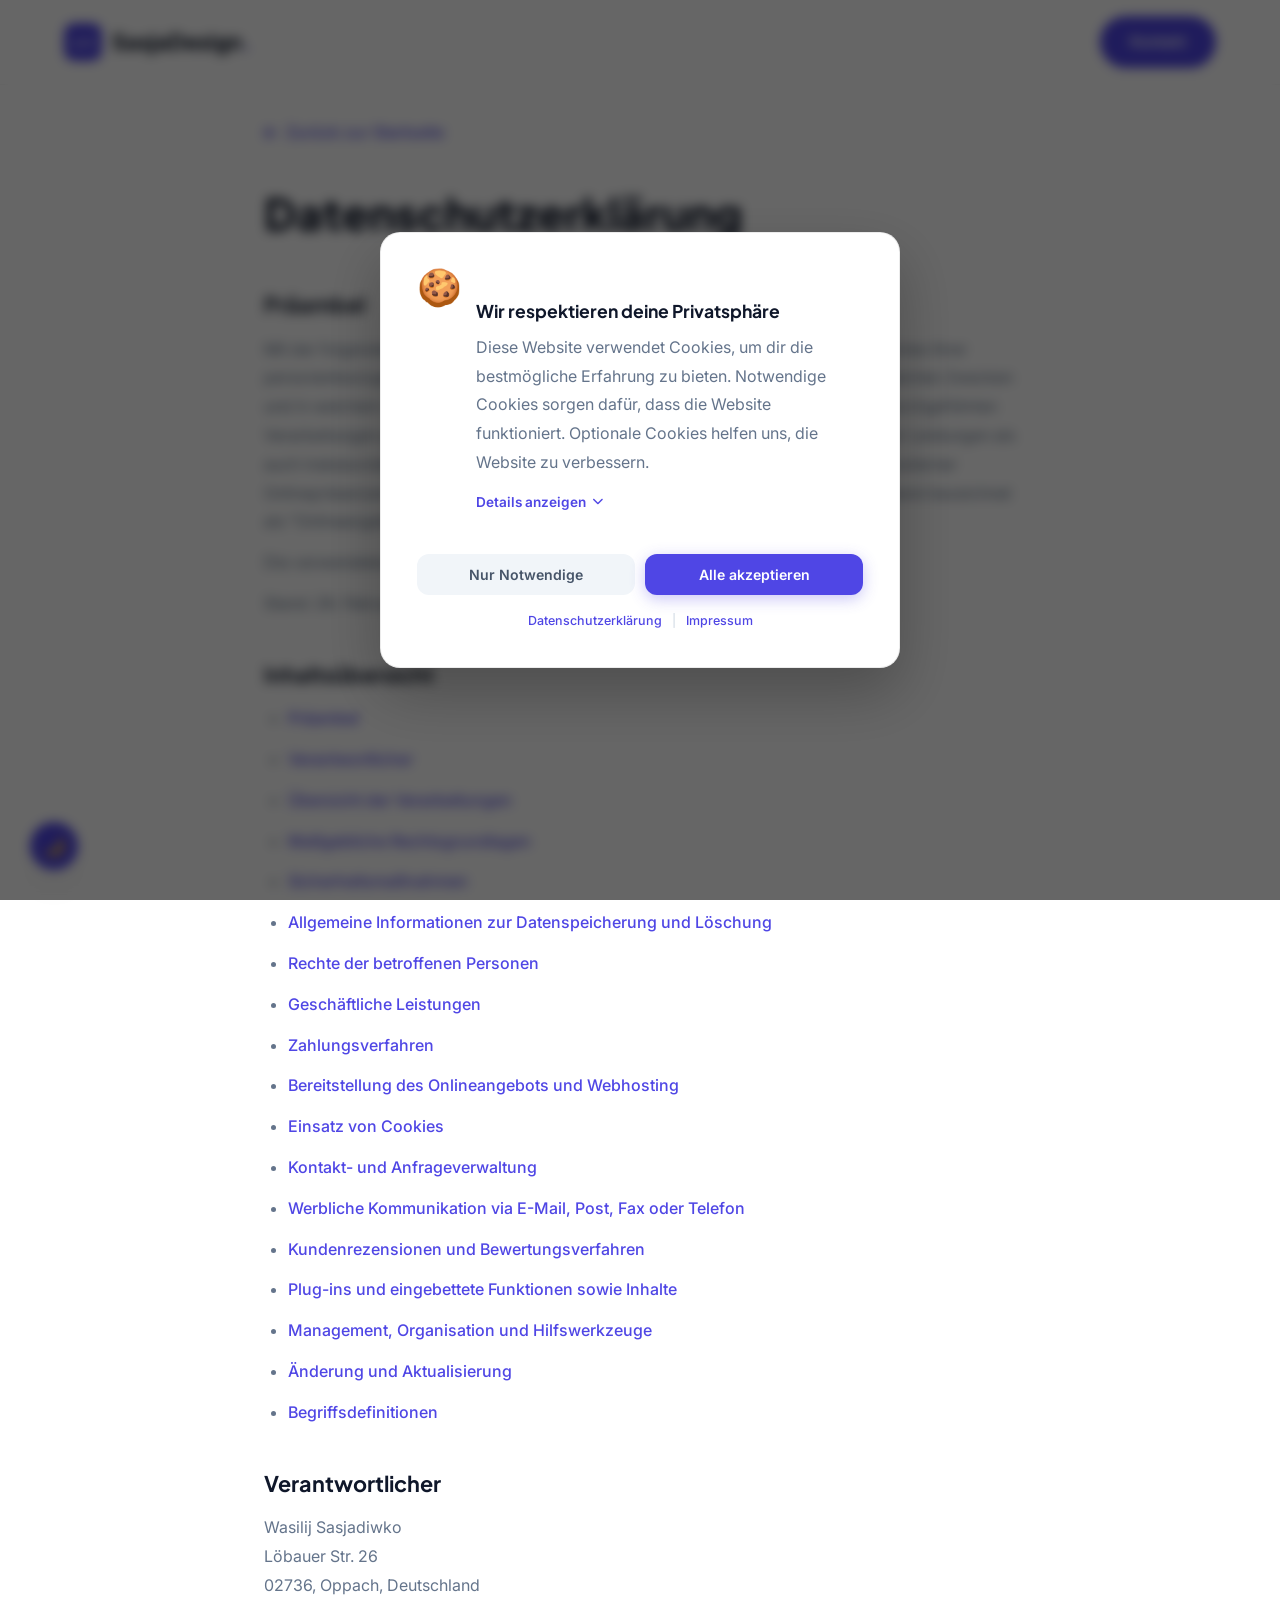
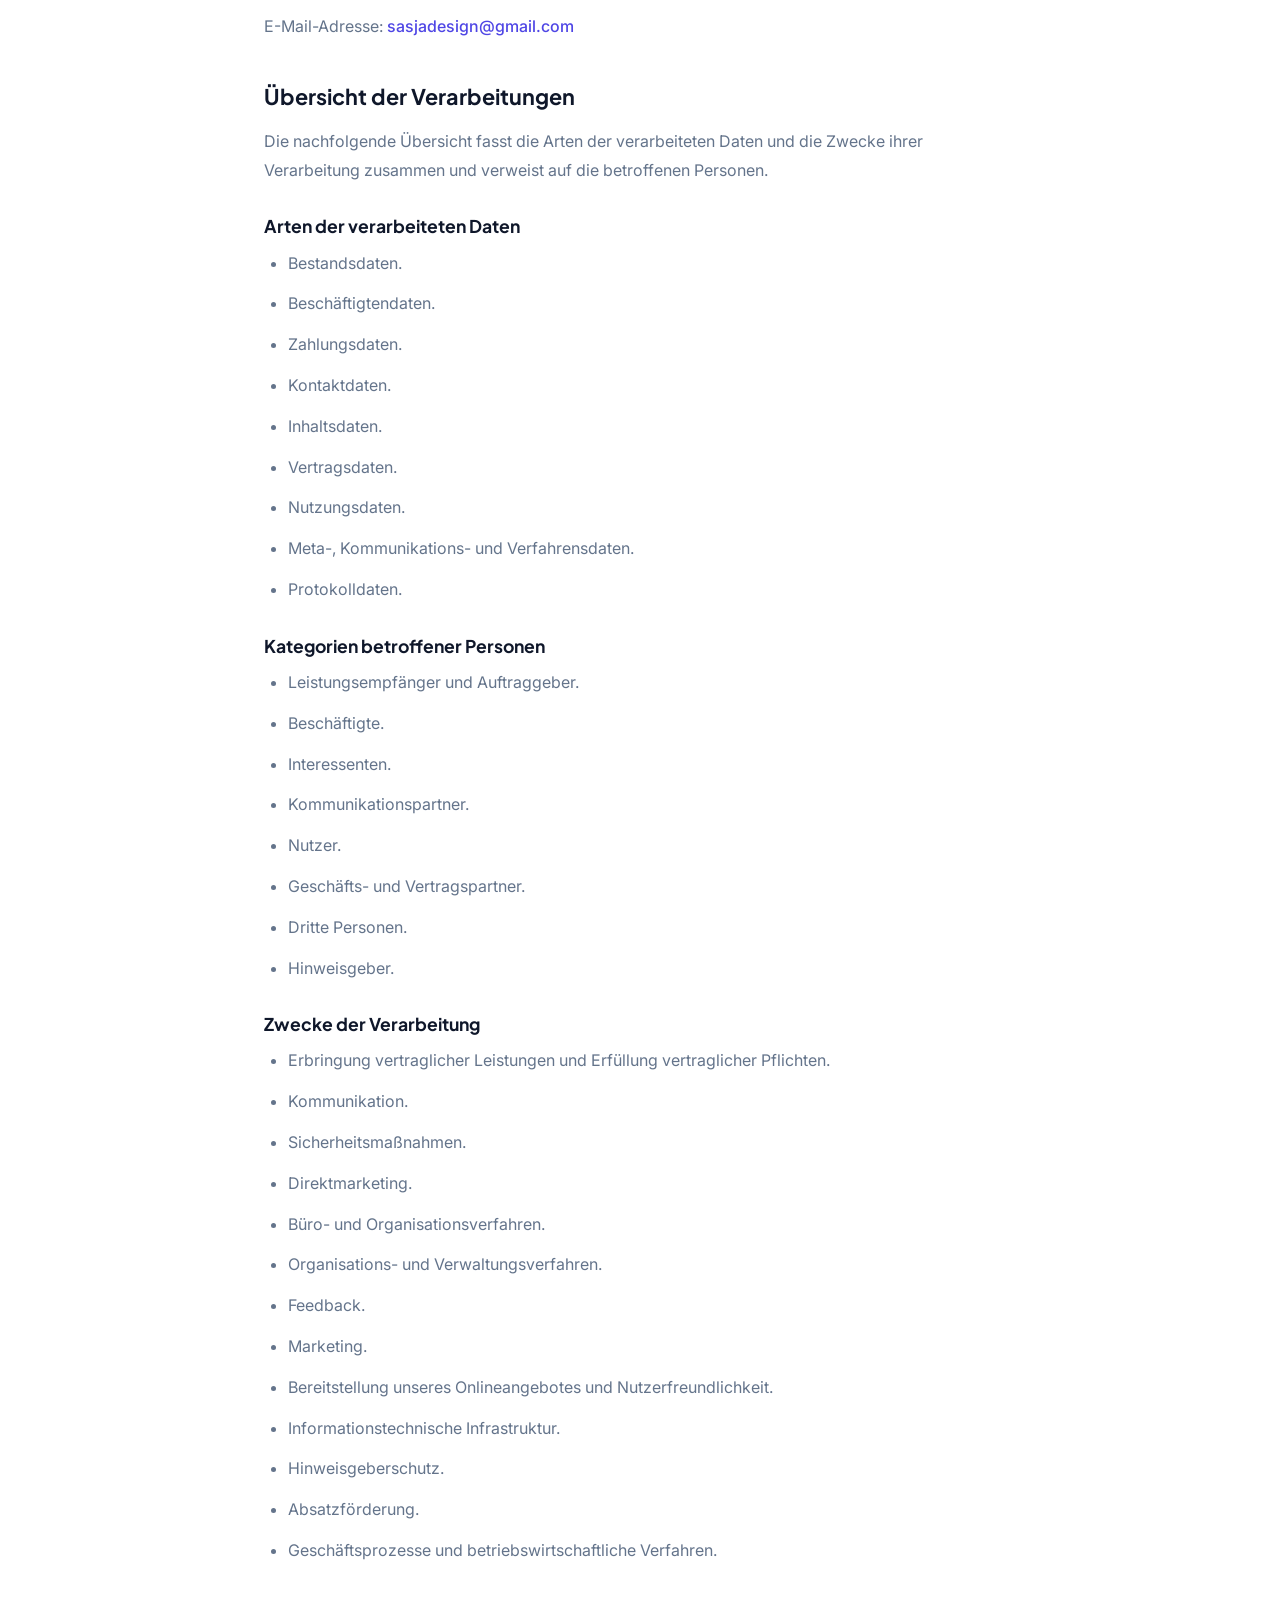
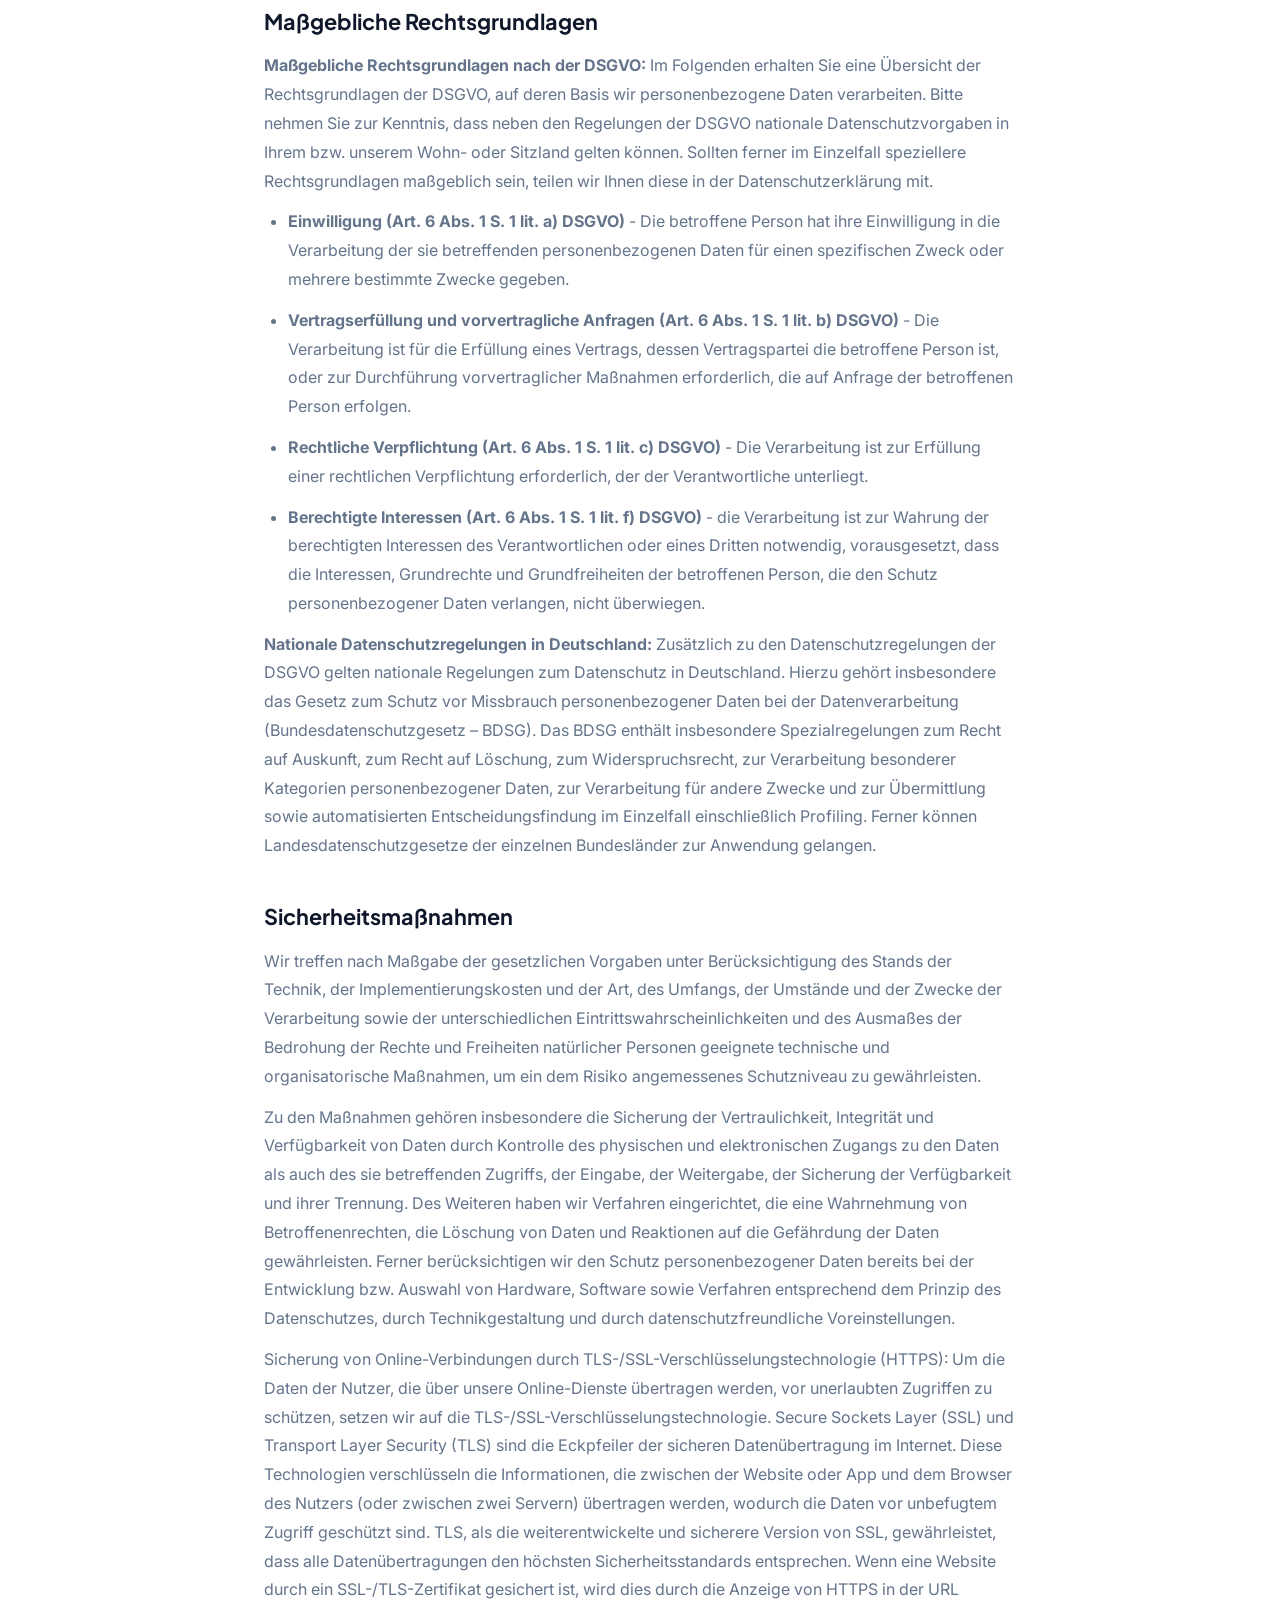
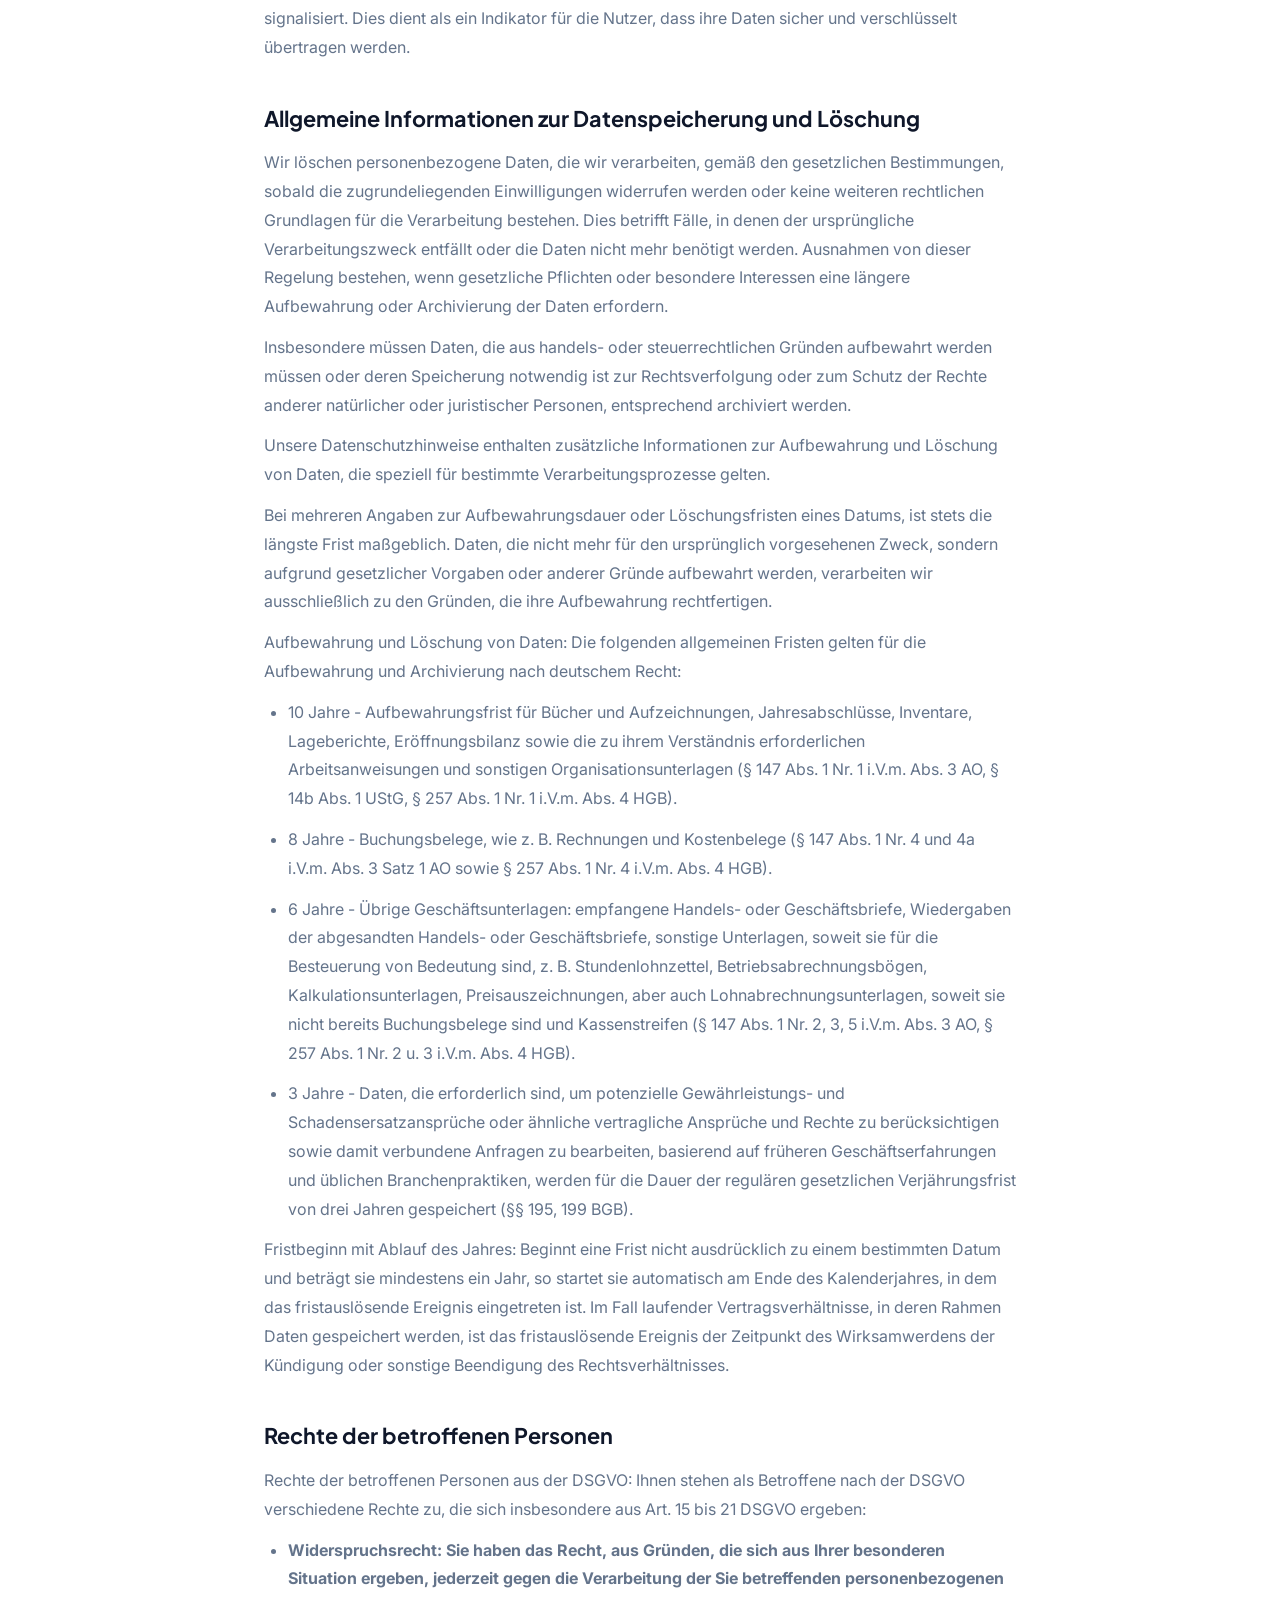
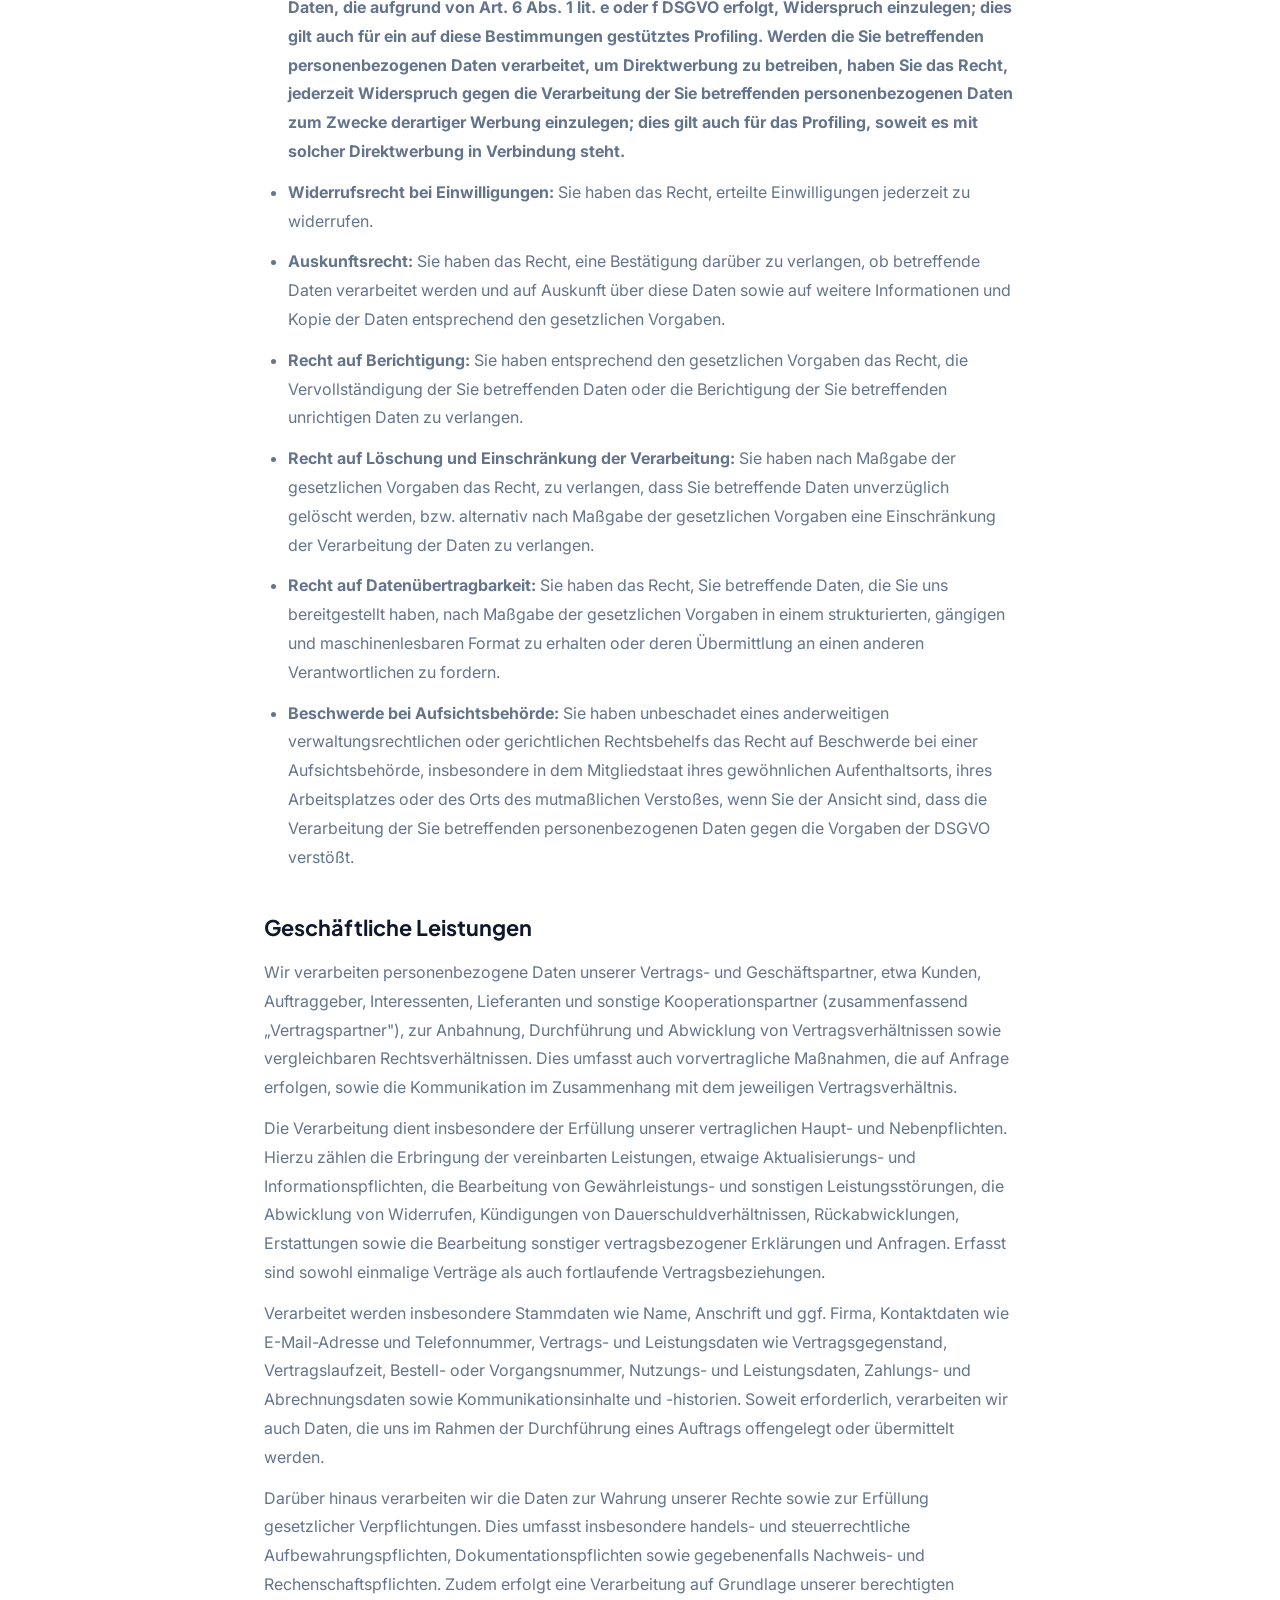
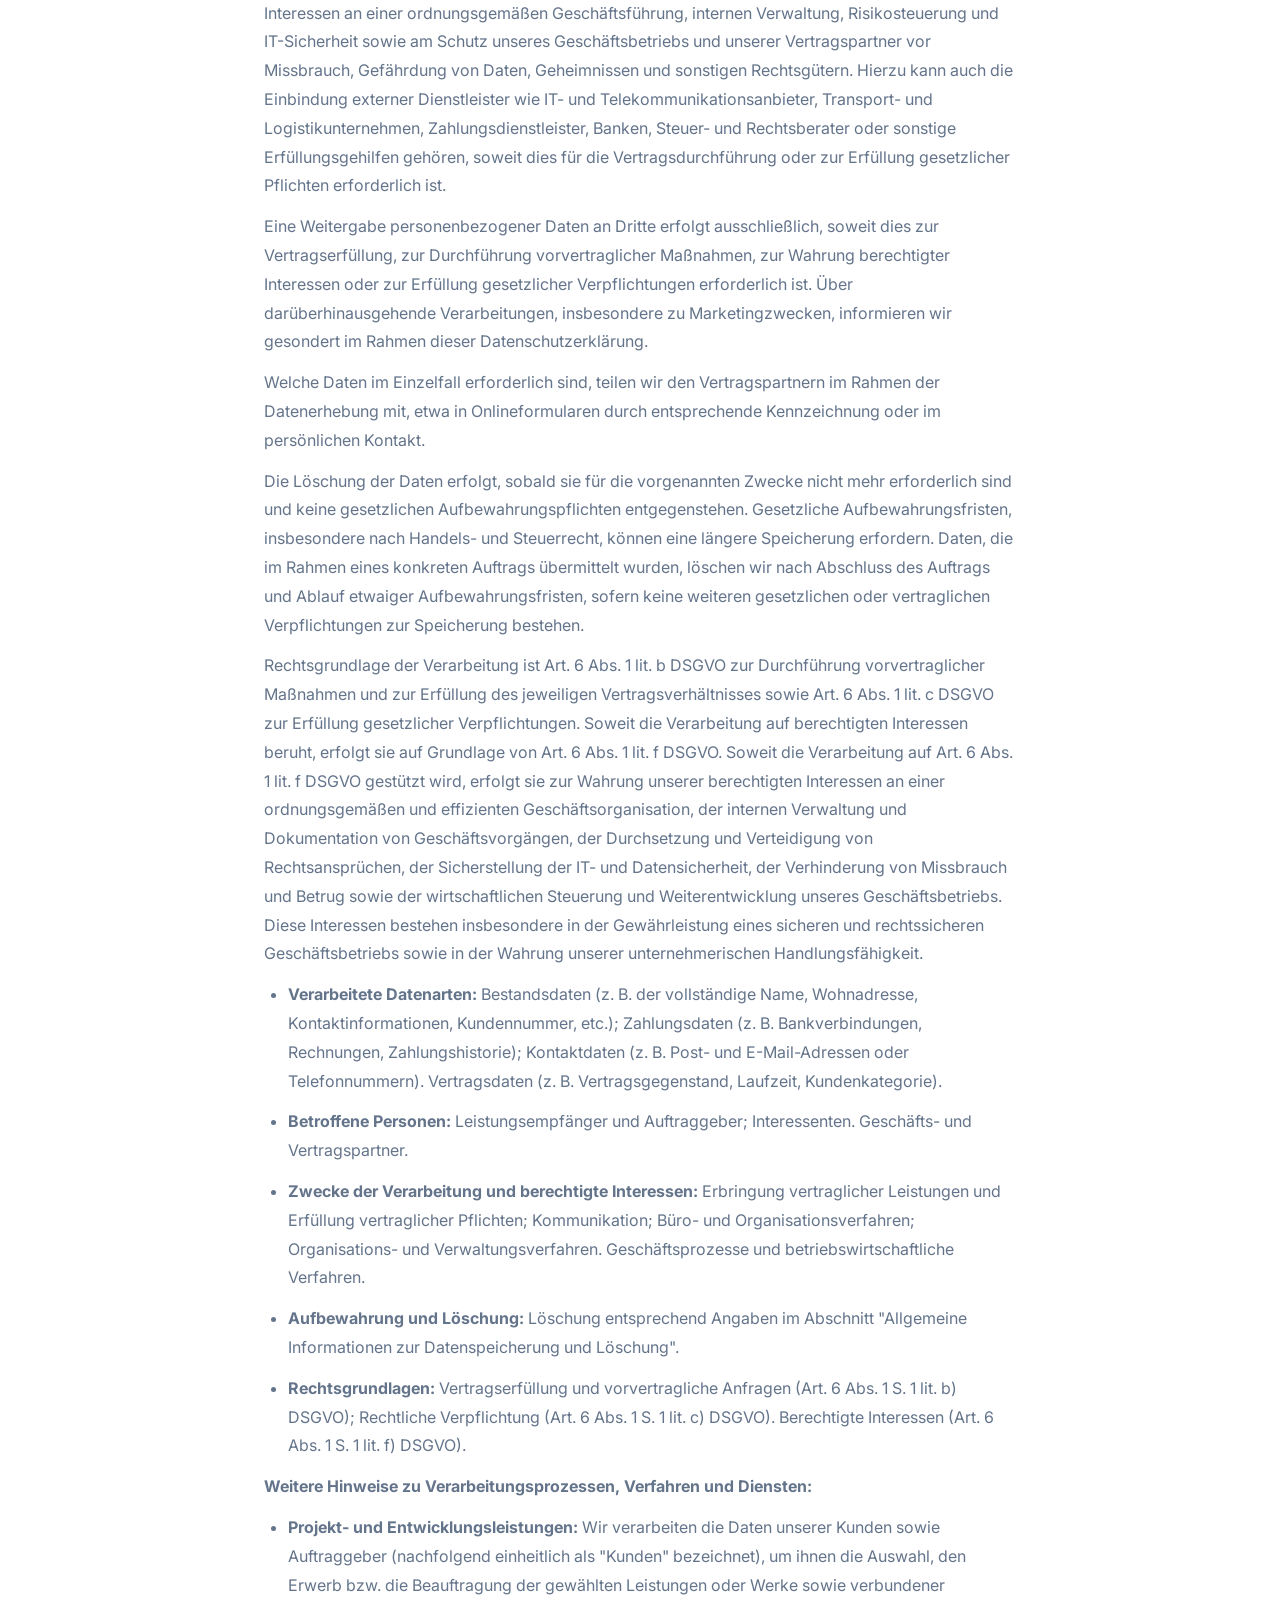
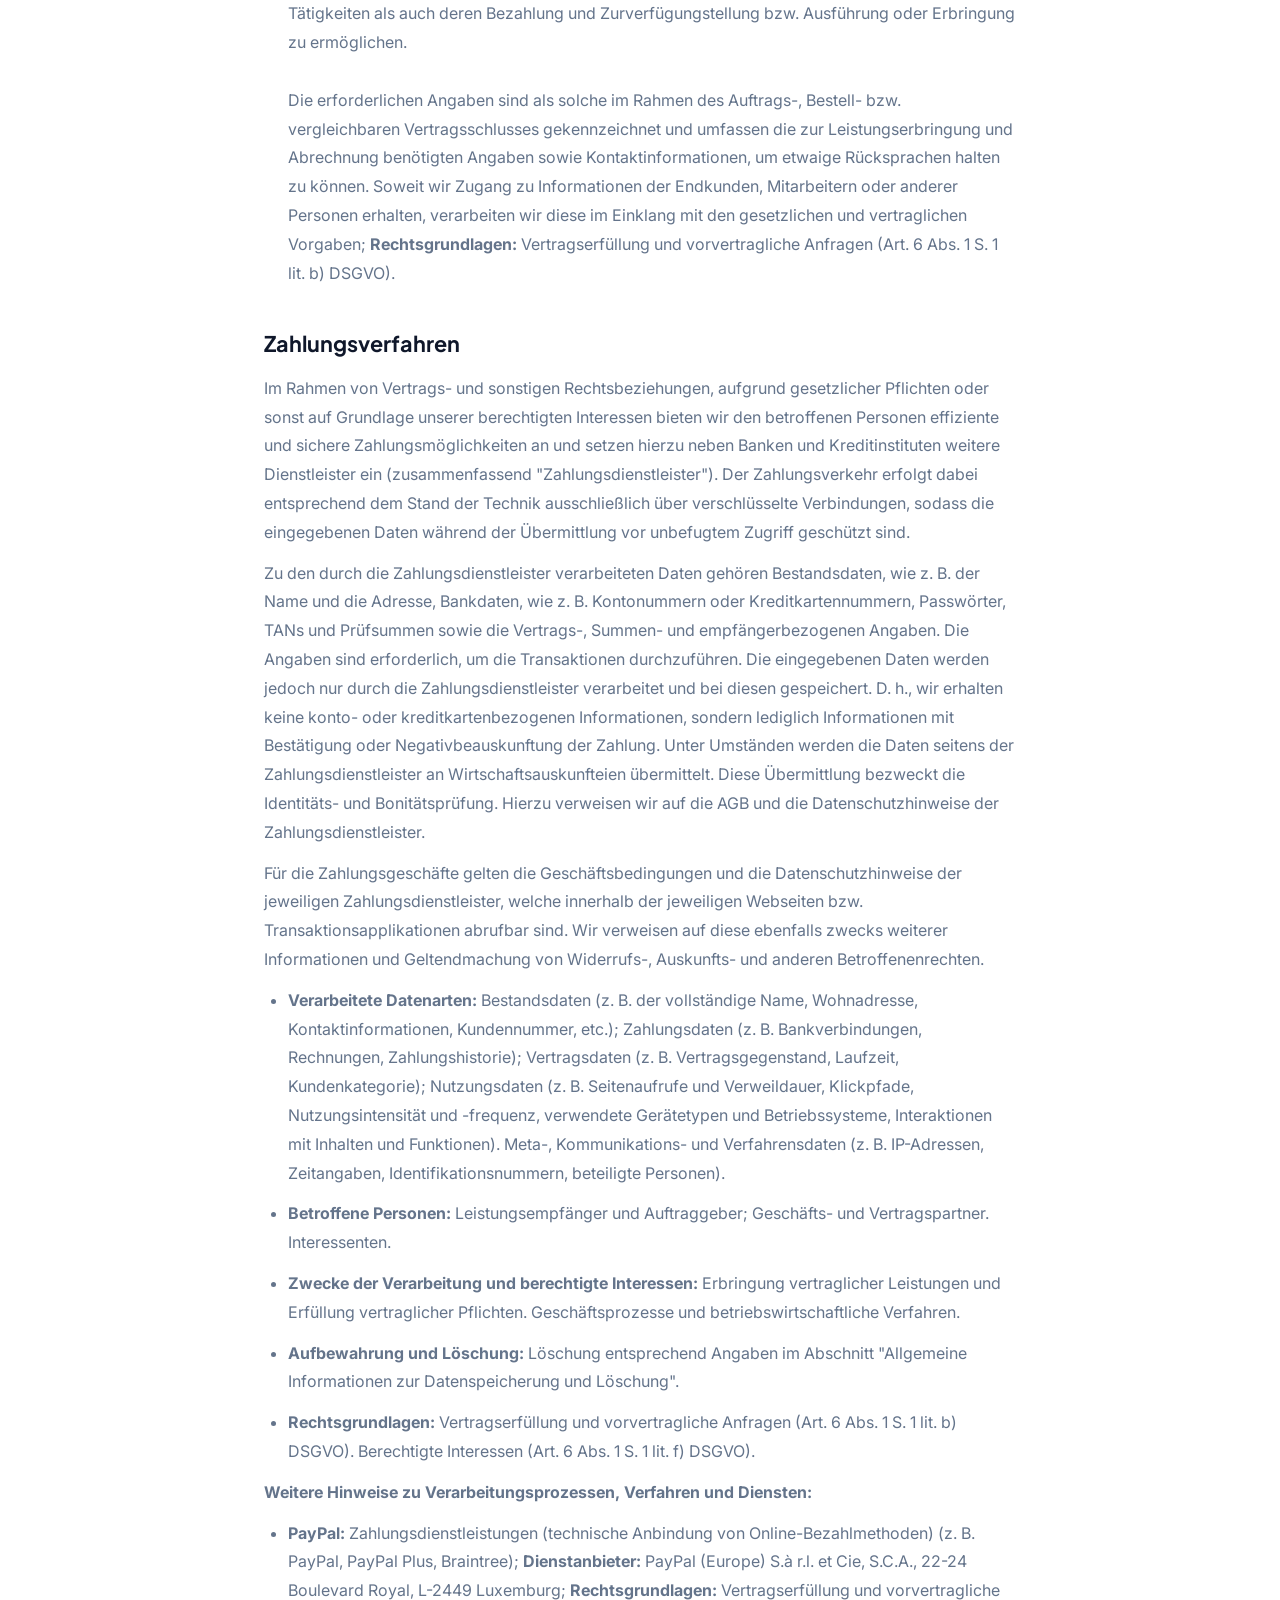
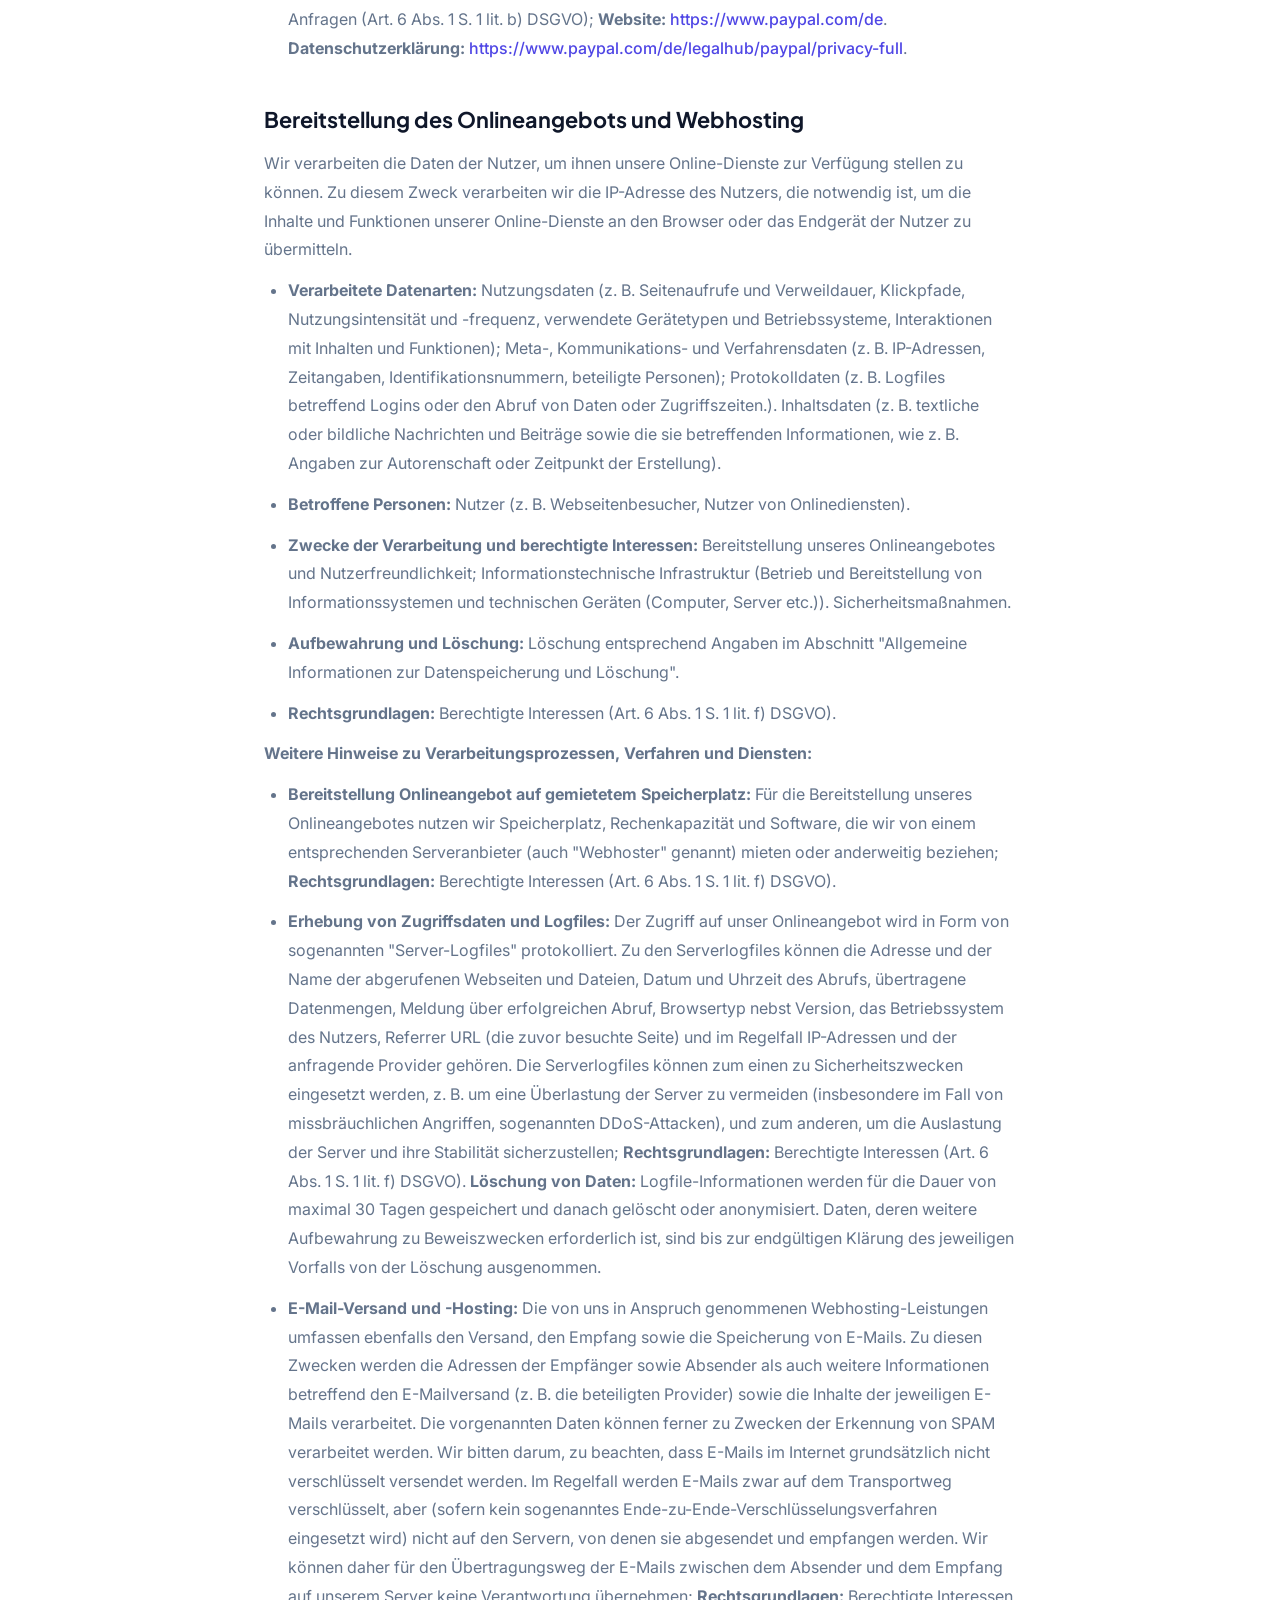
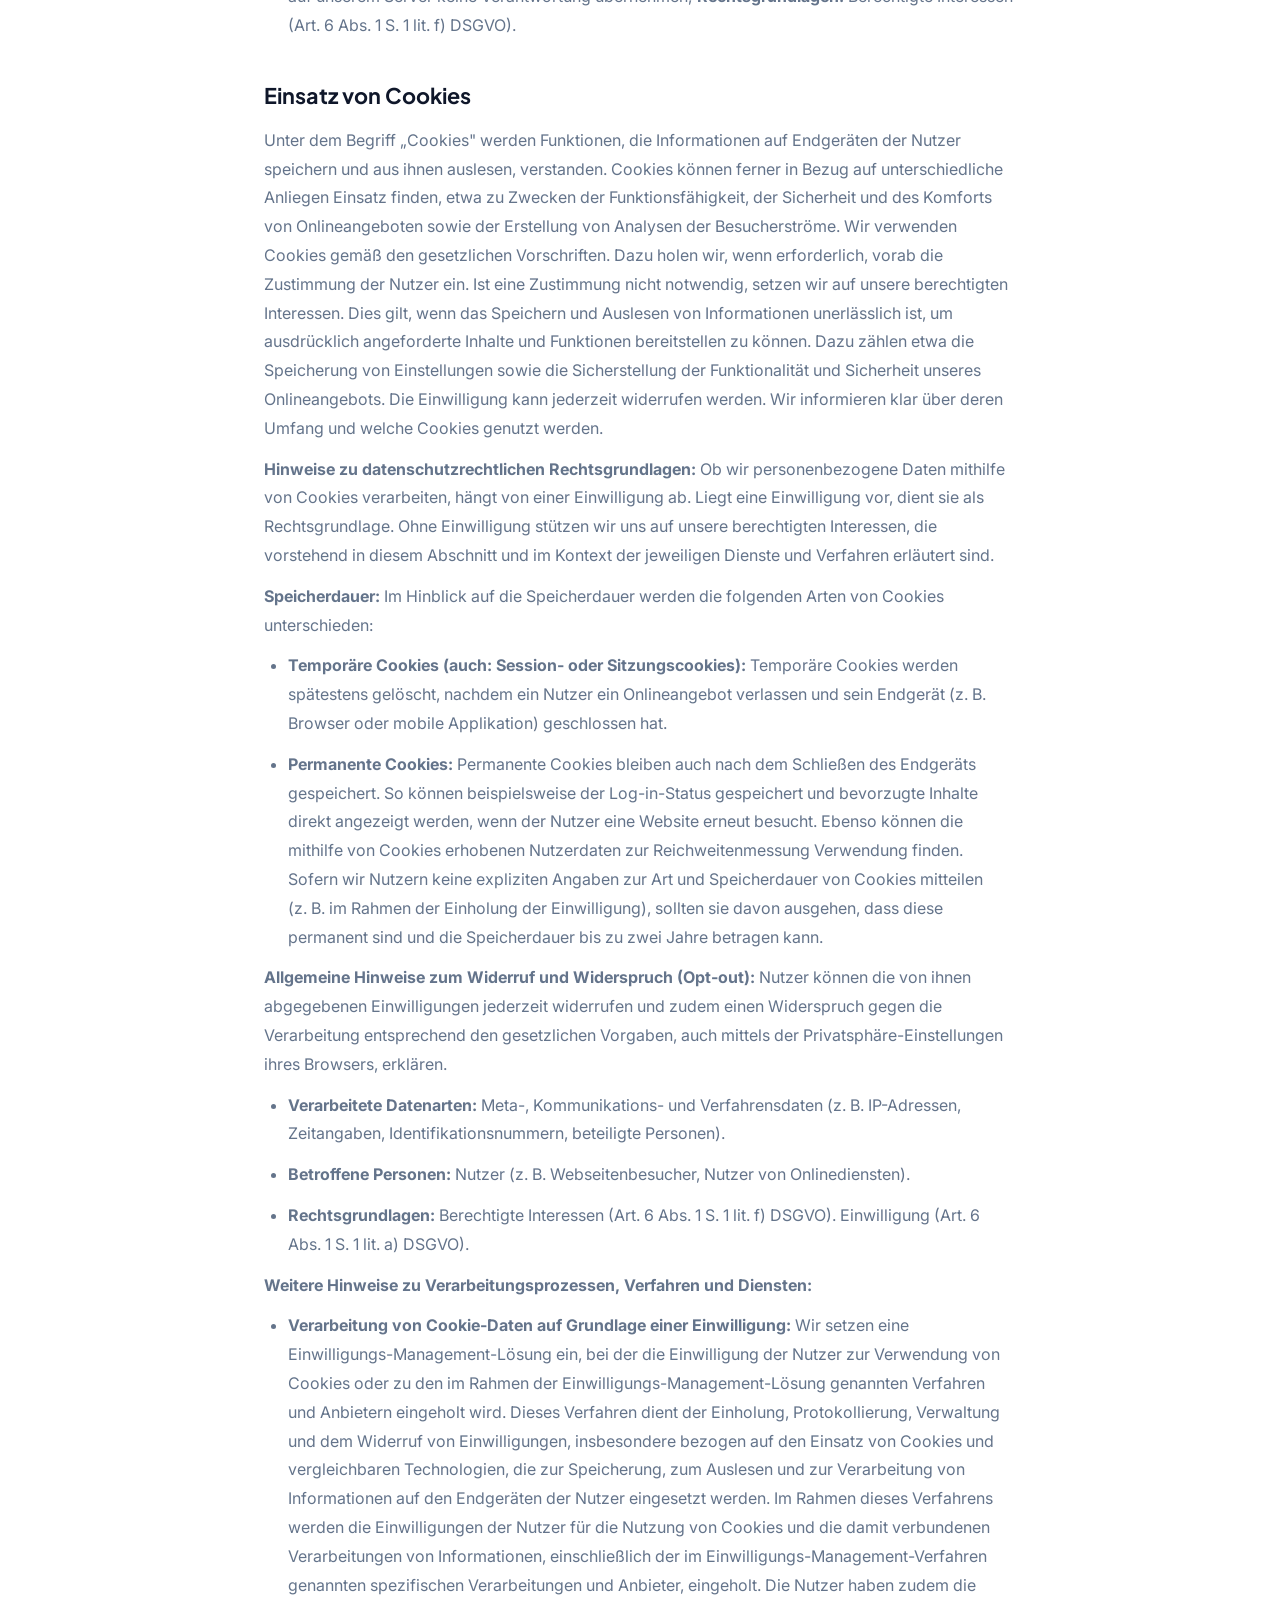
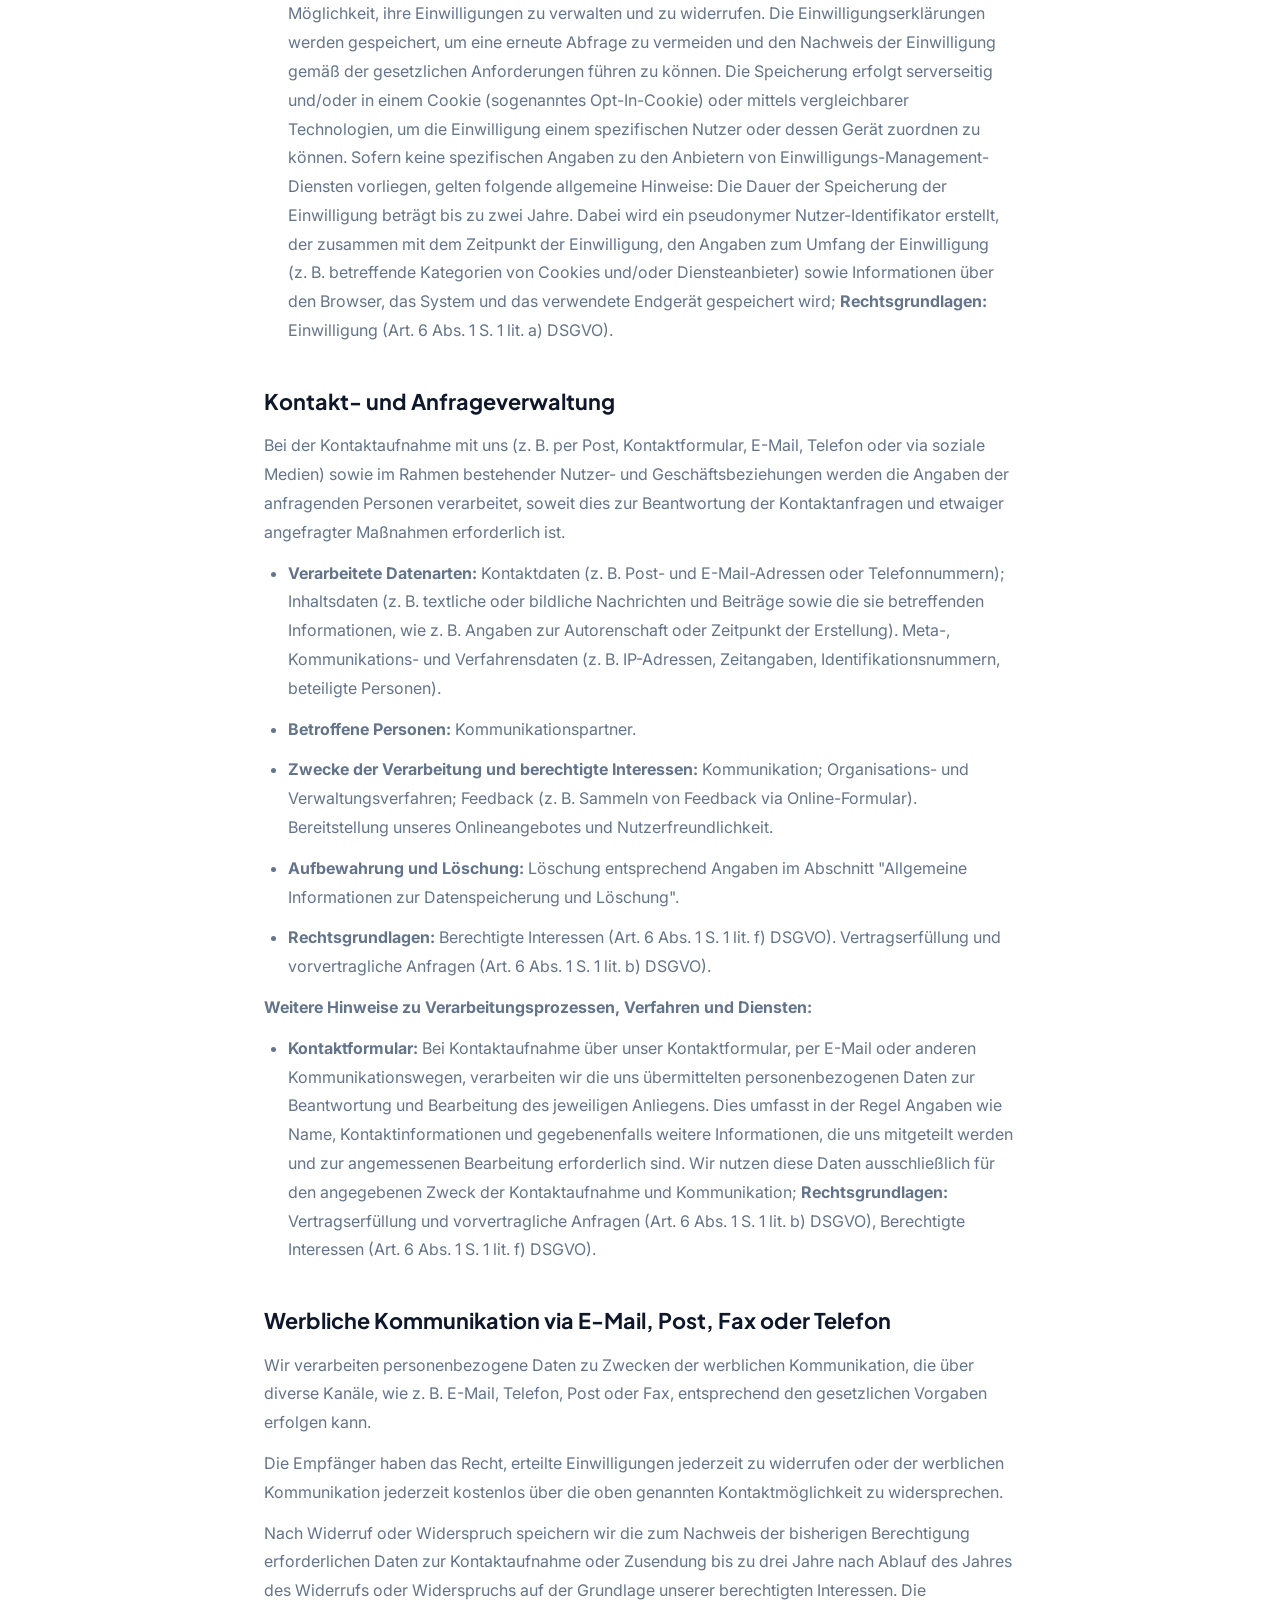
==== datenschutz.html @ 2af324fd "add folder and files" ====
<!DOCTYPE html>
<html lang="de">
<head>
    <meta charset="UTF-8">
    <meta name="viewport" content="width=device-width, initial-scale=1.0">
    <title>Datenschutz | SasjaDesign Webdesign</title>

    <!-- Dark Mode sofort anwenden. -->
    <script>
        (function(){
            var m=document.cookie.match(/(?:^|;\s*)theme=([^;]*)/);
            var t=m?decodeURIComponent(m[1]):null;
            if(t==='dark'||(!t&&window.matchMedia('(prefers-color-scheme: dark)').matches)){
                document.documentElement.classList.add('dark');
            }
        })();
    </script>

    <link rel="preconnect" href="https://fonts.googleapis.com">
    <link rel="preconnect" href="https://fonts.gstatic.com" crossorigin>
    <link href="https://fonts.googleapis.com/css2?family=Inter:wght@300;400;500;600;700;800;900&family=Plus+Jakarta+Sans:wght@400;500;600;700;800&display=swap" rel="stylesheet">
    <link rel="stylesheet" href="https://cdnjs.cloudflare.com/ajax/libs/font-awesome/6.5.1/css/all.min.css">
    <link rel="stylesheet" href="css/style.css">
</head>
<body>

    <!-- ==================== PAGE LOADER ==================== -->
    <div class="page-loader" id="pageLoader">
        <div class="loader-spinner"></div>
    </div>

    <!-- ==================== NAVBAR ==================== -->
    <nav class="navbar" id="navbar">
        <div class="container nav-container">
            <a href="index.html" class="logo">
                <span class="logo-icon">&lt;/&gt;</span>
                <span class="logo-text">SasjaDesign<span class="logo-dot">.</span></span>
            </a>
            <div class="nav-actions">
                <a href="index.html#contact" class="btn btn-primary nav-cta">Kontakt</a>
            </div>
        </div>
    </nav>

    <!-- ==================== DATENSCHUTZ ==================== -->
    <section class="legal-page">
        <div class="container" style="max-width: 800px;">
            <a href="index.html" class="back-link">
                <i class="fas fa-arrow-left"></i> Zurück zur Startseite
            </a>

           <h1>Datenschutzerklärung</h1>
<h2 id="m716">Präambel</h2>
<p>Mit der folgenden Datenschutzerklärung möchten wir Sie darüber aufklären, welche Arten Ihrer personenbezogenen Daten (nachfolgend auch kurz als "Daten" bezeichnet) wir zu welchen Zwecken und in welchem Umfang verarbeiten. Die Datenschutzerklärung gilt für alle von uns durchgeführten Verarbeitungen personenbezogener Daten, sowohl im Rahmen der Erbringung unserer Leistungen als auch insbesondere auf unseren Webseiten, in mobilen Applikationen sowie innerhalb externer Onlinepräsenzen, wie z. B. unserer Social-Media-Profile (nachfolgend zusammenfassend bezeichnet als "Onlineangebot").</p>
<p>Die verwendeten Begriffe sind nicht geschlechtsspezifisch.</p>

<p>Stand: 28. Februar 2026</p><h2>Inhaltsübersicht</h2> <ul class="index"><li><a class="index-link" href="#m716">Präambel</a></li><li><a class="index-link" href="#m3">Verantwortlicher</a></li><li><a class="index-link" href="#mOverview">Übersicht der Verarbeitungen</a></li><li><a class="index-link" href="#m2427">Maßgebliche Rechtsgrundlagen</a></li><li><a class="index-link" href="#m27">Sicherheitsmaßnahmen</a></li><li><a class="index-link" href="#m12">Allgemeine Informationen zur Datenspeicherung und Löschung</a></li><li><a class="index-link" href="#m10">Rechte der betroffenen Personen</a></li><li><a class="index-link" href="#m317">Geschäftliche Leistungen</a></li><li><a class="index-link" href="#m326">Zahlungsverfahren</a></li><li><a class="index-link" href="#m225">Bereitstellung des Onlineangebots und Webhosting</a></li><li><a class="index-link" href="#m134">Einsatz von Cookies</a></li><li><a class="index-link" href="#m182">Kontakt- und Anfrageverwaltung</a></li><li><a class="index-link" href="#m638">Werbliche Kommunikation via E-Mail, Post, Fax oder Telefon</a></li><li><a class="index-link" href="#m299">Kundenrezensionen und Bewertungsverfahren</a></li><li><a class="index-link" href="#m328">Plug-ins und eingebettete Funktionen sowie Inhalte</a></li><li><a class="index-link" href="#m723">Management, Organisation und Hilfswerkzeuge</a></li><li><a class="index-link" href="#m15">Änderung und Aktualisierung</a></li><li><a class="index-link" href="#m42">Begriffsdefinitionen</a></li></ul><h2 id="m3">Verantwortlicher</h2><p>Wasilij Sasjadiwko<br>Löbauer Str. 26<br>02736, Oppach, Deutschland</p>
<p>E-Mail-Adresse: <a href="mailto:sasjadesign@gmail.com">sasjadesign@gmail.com</a></p>

<h2 id="mOverview">Übersicht der Verarbeitungen</h2><p>Die nachfolgende Übersicht fasst die Arten der verarbeiteten Daten und die Zwecke ihrer Verarbeitung zusammen und verweist auf die betroffenen Personen.</p><h3>Arten der verarbeiteten Daten</h3>
<ul><li>Bestandsdaten.</li><li>Beschäftigtendaten.</li><li>Zahlungsdaten.</li><li>Kontaktdaten.</li><li>Inhaltsdaten.</li><li>Vertragsdaten.</li><li>Nutzungsdaten.</li><li>Meta-, Kommunikations- und Verfahrensdaten.</li><li>Protokolldaten.</li></ul><h3>Kategorien betroffener Personen</h3><ul><li>Leistungsempfänger und Auftraggeber.</li><li>Beschäftigte.</li><li>Interessenten.</li><li>Kommunikationspartner.</li><li>Nutzer.</li><li>Geschäfts- und Vertragspartner.</li><li>Dritte Personen.</li><li>Hinweisgeber.</li></ul><h3>Zwecke der Verarbeitung</h3><ul><li>Erbringung vertraglicher Leistungen und Erfüllung vertraglicher Pflichten.</li><li>Kommunikation.</li><li>Sicherheitsmaßnahmen.</li><li>Direktmarketing.</li><li>Büro- und Organisationsverfahren.</li><li>Organisations- und Verwaltungsverfahren.</li><li>Feedback.</li><li>Marketing.</li><li>Bereitstellung unseres Onlineangebotes und Nutzerfreundlichkeit.</li><li>Informationstechnische Infrastruktur.</li><li>Hinweisgeberschutz.</li><li>Absatzförderung.</li><li>Geschäftsprozesse und betriebswirtschaftliche Verfahren.</li></ul><h2 id="m2427">Maßgebliche Rechtsgrundlagen</h2><p><strong>Maßgebliche Rechtsgrundlagen nach der DSGVO: </strong>Im Folgenden erhalten Sie eine Übersicht der Rechtsgrundlagen der DSGVO, auf deren Basis wir personenbezogene Daten verarbeiten. Bitte nehmen Sie zur Kenntnis, dass neben den Regelungen der DSGVO nationale Datenschutzvorgaben in Ihrem bzw. unserem Wohn- oder Sitzland gelten können. Sollten ferner im Einzelfall speziellere Rechtsgrundlagen maßgeblich sein, teilen wir Ihnen diese in der Datenschutzerklärung mit.</p>
 <ul><li><strong>Einwilligung (Art. 6 Abs. 1 S. 1 lit. a) DSGVO)</strong> - Die betroffene Person hat ihre Einwilligung in die Verarbeitung der sie betreffenden personenbezogenen Daten für einen spezifischen Zweck oder mehrere bestimmte Zwecke gegeben.</li><li><strong>Vertragserfüllung und vorvertragliche Anfragen (Art. 6 Abs. 1 S. 1 lit. b) DSGVO)</strong> - Die Verarbeitung ist für die Erfüllung eines Vertrags, dessen Vertragspartei die betroffene Person ist, oder zur Durchführung vorvertraglicher Maßnahmen erforderlich, die auf Anfrage der betroffenen Person erfolgen.</li><li><strong>Rechtliche Verpflichtung (Art. 6 Abs. 1 S. 1 lit. c) DSGVO)</strong> - Die Verarbeitung ist zur Erfüllung einer rechtlichen Verpflichtung erforderlich, der der Verantwortliche unterliegt.</li><li><strong>Berechtigte Interessen (Art. 6 Abs. 1 S. 1 lit. f) DSGVO)</strong> - die Verarbeitung ist zur Wahrung der berechtigten Interessen des Verantwortlichen oder eines Dritten notwendig, vorausgesetzt, dass die Interessen, Grundrechte und Grundfreiheiten der betroffenen Person, die den Schutz personenbezogener Daten verlangen, nicht überwiegen.</li></ul><p><strong>Nationale Datenschutzregelungen in Deutschland: </strong>Zusätzlich zu den Datenschutzregelungen der DSGVO gelten nationale Regelungen zum Datenschutz in Deutschland. Hierzu gehört insbesondere das Gesetz zum Schutz vor Missbrauch personenbezogener Daten bei der Datenverarbeitung (Bundesdatenschutzgesetz – BDSG). Das BDSG enthält insbesondere Spezialregelungen zum Recht auf Auskunft, zum Recht auf Löschung, zum Widerspruchsrecht, zur Verarbeitung besonderer Kategorien personenbezogener Daten, zur Verarbeitung für andere Zwecke und zur Übermittlung sowie automatisierten Entscheidungsfindung im Einzelfall einschließlich Profiling. Ferner können Landesdatenschutzgesetze der einzelnen Bundesländer zur Anwendung gelangen.</p>

<h2 id="m27">Sicherheitsmaßnahmen</h2><p>Wir treffen nach Maßgabe der gesetzlichen Vorgaben unter Berücksichtigung des Stands der Technik, der Implementierungskosten und der Art, des Umfangs, der Umstände und der Zwecke der Verarbeitung sowie der unterschiedlichen Eintrittswahrscheinlichkeiten und des Ausmaßes der Bedrohung der Rechte und Freiheiten natürlicher Personen geeignete technische und organisatorische Maßnahmen, um ein dem Risiko angemessenes Schutzniveau zu gewährleisten.</p>
<p>Zu den Maßnahmen gehören insbesondere die Sicherung der Vertraulichkeit, Integrität und Verfügbarkeit von Daten durch Kontrolle des physischen und elektronischen Zugangs zu den Daten als auch des sie betreffenden Zugriffs, der Eingabe, der Weitergabe, der Sicherung der Verfügbarkeit und ihrer Trennung. Des Weiteren haben wir Verfahren eingerichtet, die eine Wahrnehmung von Betroffenenrechten, die Löschung von Daten und Reaktionen auf die Gefährdung der Daten gewährleisten. Ferner berücksichtigen wir den Schutz personenbezogener Daten bereits bei der Entwicklung bzw. Auswahl von Hardware, Software sowie Verfahren entsprechend dem Prinzip des Datenschutzes, durch Technikgestaltung und durch datenschutzfreundliche Voreinstellungen.</p>
<p>Sicherung von Online-Verbindungen durch TLS-/SSL-Verschlüsselungstechnologie (HTTPS): Um die Daten der Nutzer, die über unsere Online-Dienste übertragen werden, vor unerlaubten Zugriffen zu schützen, setzen wir auf die TLS-/SSL-Verschlüsselungstechnologie. Secure Sockets Layer (SSL) und Transport Layer Security (TLS) sind die Eckpfeiler der sicheren Datenübertragung im Internet. Diese Technologien verschlüsseln die Informationen, die zwischen der Website oder App und dem Browser des Nutzers (oder zwischen zwei Servern) übertragen werden, wodurch die Daten vor unbefugtem Zugriff geschützt sind. TLS, als die weiterentwickelte und sicherere Version von SSL, gewährleistet, dass alle Datenübertragungen den höchsten Sicherheitsstandards entsprechen. Wenn eine Website durch ein SSL-/TLS-Zertifikat gesichert ist, wird dies durch die Anzeige von HTTPS in der URL signalisiert. Dies dient als ein Indikator für die Nutzer, dass ihre Daten sicher und verschlüsselt übertragen werden.</p>

<h2 id="m12">Allgemeine Informationen zur Datenspeicherung und Löschung</h2><p>Wir löschen personenbezogene Daten, die wir verarbeiten, gemäß den gesetzlichen Bestimmungen, sobald die zugrundeliegenden Einwilligungen widerrufen werden oder keine weiteren rechtlichen Grundlagen für die Verarbeitung bestehen. Dies betrifft Fälle, in denen der ursprüngliche Verarbeitungszweck entfällt oder die Daten nicht mehr benötigt werden. Ausnahmen von dieser Regelung bestehen, wenn gesetzliche Pflichten oder besondere Interessen eine längere Aufbewahrung oder Archivierung der Daten erfordern.</p>
<p>Insbesondere müssen Daten, die aus handels- oder steuerrechtlichen Gründen aufbewahrt werden müssen oder deren Speicherung notwendig ist zur Rechtsverfolgung oder zum Schutz der Rechte anderer natürlicher oder juristischer Personen, entsprechend archiviert werden.</p>
<p>Unsere Datenschutzhinweise enthalten zusätzliche Informationen zur Aufbewahrung und Löschung von Daten, die speziell für bestimmte Verarbeitungsprozesse gelten.</p>
<p>Bei mehreren Angaben zur Aufbewahrungsdauer oder Löschungsfristen eines Datums, ist stets die längste Frist maßgeblich. Daten, die nicht mehr für den ursprünglich vorgesehenen Zweck, sondern aufgrund gesetzlicher Vorgaben oder anderer Gründe aufbewahrt werden, verarbeiten wir ausschließlich zu den Gründen, die ihre Aufbewahrung rechtfertigen.</p>
<p>Aufbewahrung und Löschung von Daten: Die folgenden allgemeinen Fristen gelten für die Aufbewahrung und Archivierung nach deutschem Recht:</p><ul> <li>10 Jahre - Aufbewahrungsfrist für Bücher und Aufzeichnungen, Jahresabschlüsse, Inventare, Lageberichte, Eröffnungsbilanz sowie die zu ihrem Verständnis erforderlichen Arbeitsanweisungen und sonstigen Organisationsunterlagen (§ 147 Abs. 1 Nr. 1 i.V.m. Abs. 3 AO, § 14b Abs. 1 UStG, § 257 Abs. 1 Nr. 1 i.V.m. Abs. 4 HGB).</li><li>8 Jahre - Buchungsbelege, wie z. B. Rechnungen und Kostenbelege (§ 147 Abs. 1 Nr. 4 und 4a i.V.m. Abs. 3 Satz 1 AO sowie § 257 Abs. 1 Nr. 4 i.V.m. Abs. 4 HGB).</li><li>6 Jahre - Übrige Geschäftsunterlagen: empfangene Handels- oder Geschäftsbriefe, Wiedergaben der abgesandten Handels- oder Geschäftsbriefe, sonstige Unterlagen, soweit sie für die Besteuerung von Bedeutung sind, z. B. Stundenlohnzettel, Betriebsabrechnungsbögen, Kalkulationsunterlagen, Preisauszeichnungen, aber auch Lohnabrechnungsunterlagen, soweit sie nicht bereits Buchungsbelege sind und Kassenstreifen (§ 147 Abs. 1 Nr. 2, 3, 5 i.V.m. Abs. 3 AO, § 257 Abs. 1 Nr. 2 u. 3 i.V.m. Abs. 4 HGB).</li><li>3 Jahre - Daten, die erforderlich sind, um potenzielle Gewährleistungs- und Schadensersatzansprüche oder ähnliche vertragliche Ansprüche und Rechte zu berücksichtigen sowie damit verbundene Anfragen zu bearbeiten, basierend auf früheren Geschäftserfahrungen und üblichen Branchenpraktiken, werden für die Dauer der regulären gesetzlichen Verjährungsfrist von drei Jahren gespeichert (§§ 195, 199 BGB).</li> </ul>
<p>Fristbeginn mit Ablauf des Jahres: Beginnt eine Frist nicht ausdrücklich zu einem bestimmten Datum und beträgt sie mindestens ein Jahr, so startet sie automatisch am Ende des Kalenderjahres, in dem das fristauslösende Ereignis eingetreten ist. Im Fall laufender Vertragsverhältnisse, in deren Rahmen Daten gespeichert werden, ist das fristauslösende Ereignis der Zeitpunkt des Wirksamwerdens der Kündigung oder sonstige Beendigung des Rechtsverhältnisses.</p>

<h2 id="m10">Rechte der betroffenen Personen</h2><p>Rechte der betroffenen Personen aus der DSGVO: Ihnen stehen als Betroffene nach der DSGVO verschiedene Rechte zu, die sich insbesondere aus Art. 15 bis 21 DSGVO ergeben:</p><ul><li><strong>Widerspruchsrecht: Sie haben das Recht, aus Gründen, die sich aus Ihrer besonderen Situation ergeben, jederzeit gegen die Verarbeitung der Sie betreffenden personenbezogenen Daten, die aufgrund von Art. 6 Abs. 1 lit. e oder f DSGVO erfolgt, Widerspruch einzulegen; dies gilt auch für ein auf diese Bestimmungen gestütztes Profiling. Werden die Sie betreffenden personenbezogenen Daten verarbeitet, um Direktwerbung zu betreiben, haben Sie das Recht, jederzeit Widerspruch gegen die Verarbeitung der Sie betreffenden personenbezogenen Daten zum Zwecke derartiger Werbung einzulegen; dies gilt auch für das Profiling, soweit es mit solcher Direktwerbung in Verbindung steht.</strong></li><li><strong>Widerrufsrecht bei Einwilligungen:</strong> Sie haben das Recht, erteilte Einwilligungen jederzeit zu widerrufen.</li><li><strong>Auskunftsrecht:</strong> Sie haben das Recht, eine Bestätigung darüber zu verlangen, ob betreffende Daten verarbeitet werden und auf Auskunft über diese Daten sowie auf weitere Informationen und Kopie der Daten entsprechend den gesetzlichen Vorgaben.</li><li><strong>Recht auf Berichtigung:</strong> Sie haben entsprechend den gesetzlichen Vorgaben das Recht, die Vervollständigung der Sie betreffenden Daten oder die Berichtigung der Sie betreffenden unrichtigen Daten zu verlangen.</li><li><strong>Recht auf Löschung und Einschränkung der Verarbeitung:</strong> Sie haben nach Maßgabe der gesetzlichen Vorgaben das Recht, zu verlangen, dass Sie betreffende Daten unverzüglich gelöscht werden, bzw. alternativ nach Maßgabe der gesetzlichen Vorgaben eine Einschränkung der Verarbeitung der Daten zu verlangen.</li><li><strong>Recht auf Datenübertragbarkeit:</strong> Sie haben das Recht, Sie betreffende Daten, die Sie uns bereitgestellt haben, nach Maßgabe der gesetzlichen Vorgaben in einem strukturierten, gängigen und maschinenlesbaren Format zu erhalten oder deren Übermittlung an einen anderen Verantwortlichen zu fordern.</li><li><strong>Beschwerde bei Aufsichtsbehörde:</strong> Sie haben unbeschadet eines anderweitigen verwaltungsrechtlichen oder gerichtlichen Rechtsbehelfs das Recht auf Beschwerde bei einer Aufsichtsbehörde, insbesondere in dem Mitgliedstaat ihres gewöhnlichen Aufenthaltsorts, ihres Arbeitsplatzes oder des Orts des mutmaßlichen Verstoßes, wenn Sie der Ansicht sind, dass die Verarbeitung der Sie betreffenden personenbezogenen Daten gegen die Vorgaben der DSGVO verstößt.</li></ul>

<h2 id="m317">Geschäftliche Leistungen</h2><p>Wir verarbeiten personenbezogene Daten unserer Vertrags- und Geschäftspartner, etwa Kunden, Auftraggeber, Interessenten, Lieferanten und sonstige Kooperationspartner (zusammenfassend „Vertragspartner"), zur Anbahnung, Durchführung und Abwicklung von Vertragsverhältnissen sowie vergleichbaren Rechtsverhältnissen. Dies umfasst auch vorvertragliche Maßnahmen, die auf Anfrage erfolgen, sowie die Kommunikation im Zusammenhang mit dem jeweiligen Vertragsverhältnis.</p>
<p>Die Verarbeitung dient insbesondere der Erfüllung unserer vertraglichen Haupt- und Nebenpflichten. Hierzu zählen die Erbringung der vereinbarten Leistungen, etwaige Aktualisierungs- und Informationspflichten, die Bearbeitung von Gewährleistungs- und sonstigen Leistungsstörungen, die Abwicklung von Widerrufen, Kündigungen von Dauerschuldverhältnissen, Rückabwicklungen, Erstattungen sowie die Bearbeitung sonstiger vertragsbezogener Erklärungen und Anfragen. Erfasst sind sowohl einmalige Verträge als auch fortlaufende Vertragsbeziehungen.</p>
<p>Verarbeitet werden insbesondere Stammdaten wie Name, Anschrift und ggf. Firma, Kontaktdaten wie E-Mail-Adresse und Telefonnummer, Vertrags- und Leistungsdaten wie Vertragsgegenstand, Vertragslaufzeit, Bestell- oder Vorgangsnummer, Nutzungs- und Leistungsdaten, Zahlungs- und Abrechnungsdaten sowie Kommunikationsinhalte und -historien. Soweit erforderlich, verarbeiten wir auch Daten, die uns im Rahmen der Durchführung eines Auftrags offengelegt oder übermittelt werden.</p>
<p>Darüber hinaus verarbeiten wir die Daten zur Wahrung unserer Rechte sowie zur Erfüllung gesetzlicher Verpflichtungen. Dies umfasst insbesondere handels- und steuerrechtliche Aufbewahrungspflichten, Dokumentationspflichten sowie gegebenenfalls Nachweis- und Rechenschaftspflichten. Zudem erfolgt eine Verarbeitung auf Grundlage unserer berechtigten Interessen an einer ordnungsgemäßen Geschäftsführung, internen Verwaltung, Risikosteuerung und IT-Sicherheit sowie am Schutz unseres Geschäftsbetriebs und unserer Vertragspartner vor Missbrauch, Gefährdung von Daten, Geheimnissen und sonstigen Rechtsgütern. Hierzu kann auch die Einbindung externer Dienstleister wie IT- und Telekommunikationsanbieter, Transport- und Logistikunternehmen, Zahlungsdienstleister, Banken, Steuer- und Rechtsberater oder sonstige Erfüllungsgehilfen gehören, soweit dies für die Vertragsdurchführung oder zur Erfüllung gesetzlicher Pflichten erforderlich ist.</p>
<p>Eine Weitergabe personenbezogener Daten an Dritte erfolgt ausschließlich, soweit dies zur Vertragserfüllung, zur Durchführung vorvertraglicher Maßnahmen, zur Wahrung berechtigter Interessen oder zur Erfüllung gesetzlicher Verpflichtungen erforderlich ist. Über darüberhinausgehende Verarbeitungen, insbesondere zu Marketingzwecken, informieren wir gesondert im Rahmen dieser Datenschutzerklärung.</p>
<p>Welche Daten im Einzelfall erforderlich sind, teilen wir den Vertragspartnern im Rahmen der Datenerhebung mit, etwa in Onlineformularen durch entsprechende Kennzeichnung oder im persönlichen Kontakt.</p>
<p>Die Löschung der Daten erfolgt, sobald sie für die vorgenannten Zwecke nicht mehr erforderlich sind und keine gesetzlichen Aufbewahrungspflichten entgegenstehen. Gesetzliche Aufbewahrungsfristen, insbesondere nach Handels- und Steuerrecht, können eine längere Speicherung erfordern. Daten, die im Rahmen eines konkreten Auftrags übermittelt wurden, löschen wir nach Abschluss des Auftrags und Ablauf etwaiger Aufbewahrungsfristen, sofern keine weiteren gesetzlichen oder vertraglichen Verpflichtungen zur Speicherung bestehen.</p>
<p>Rechtsgrundlage der Verarbeitung ist Art. 6 Abs. 1 lit. b DSGVO zur Durchführung vorvertraglicher Maßnahmen und zur Erfüllung des jeweiligen Vertragsverhältnisses sowie Art. 6 Abs. 1 lit. c DSGVO zur Erfüllung gesetzlicher Verpflichtungen. Soweit die Verarbeitung auf berechtigten Interessen beruht, erfolgt sie auf Grundlage von Art. 6 Abs. 1 lit. f DSGVO. Soweit die Verarbeitung auf Art. 6 Abs. 1 lit. f DSGVO gestützt wird, erfolgt sie zur Wahrung unserer berechtigten Interessen an einer ordnungsgemäßen und effizienten Geschäftsorganisation, der internen Verwaltung und Dokumentation von Geschäftsvorgängen, der Durchsetzung und Verteidigung von Rechtsansprüchen, der Sicherstellung der IT- und Datensicherheit, der Verhinderung von Missbrauch und Betrug sowie der wirtschaftlichen Steuerung und Weiterentwicklung unseres Geschäftsbetriebs. Diese Interessen bestehen insbesondere in der Gewährleistung eines sicheren und rechtssicheren Geschäftsbetriebs sowie in der Wahrung unserer unternehmerischen Handlungsfähigkeit.</p>
<ul class="m-elements"><li><strong>Verarbeitete Datenarten:</strong> Bestandsdaten (z. B. der vollständige Name, Wohnadresse, Kontaktinformationen, Kundennummer, etc.); Zahlungsdaten (z. B. Bankverbindungen, Rechnungen, Zahlungshistorie); Kontaktdaten (z. B. Post- und E-Mail-Adressen oder Telefonnummern). Vertragsdaten (z. B. Vertragsgegenstand, Laufzeit, Kundenkategorie).</li><li><strong>Betroffene Personen:</strong> Leistungsempfänger und Auftraggeber; Interessenten. Geschäfts- und Vertragspartner.</li><li><strong>Zwecke der Verarbeitung und berechtigte Interessen:</strong> Erbringung vertraglicher Leistungen und Erfüllung vertraglicher Pflichten; Kommunikation; Büro- und Organisationsverfahren; Organisations- und Verwaltungsverfahren. Geschäftsprozesse und betriebswirtschaftliche Verfahren.</li><li><strong>Aufbewahrung und Löschung:</strong> Löschung entsprechend Angaben im Abschnitt "Allgemeine Informationen zur Datenspeicherung und Löschung".</li><li class=""><strong>Rechtsgrundlagen:</strong> Vertragserfüllung und vorvertragliche Anfragen (Art. 6 Abs. 1 S. 1 lit. b) DSGVO); Rechtliche Verpflichtung (Art. 6 Abs. 1 S. 1 lit. c) DSGVO). Berechtigte Interessen (Art. 6 Abs. 1 S. 1 lit. f) DSGVO).</li></ul><p><strong>Weitere Hinweise zu Verarbeitungsprozessen, Verfahren und Diensten:</strong></p><ul class="m-elements"><li><strong>Projekt- und Entwicklungsleistungen: </strong>Wir verarbeiten die Daten unserer Kunden sowie Auftraggeber (nachfolgend einheitlich als "Kunden" bezeichnet), um ihnen die Auswahl, den Erwerb bzw. die Beauftragung der gewählten Leistungen oder Werke sowie verbundener Tätigkeiten als auch deren Bezahlung und Zurverfügungstellung bzw. Ausführung oder Erbringung zu ermöglichen.<br><br>Die erforderlichen Angaben sind als solche im Rahmen des Auftrags-, Bestell- bzw. vergleichbaren Vertragsschlusses gekennzeichnet und umfassen die zur Leistungserbringung und Abrechnung benötigten Angaben sowie Kontaktinformationen, um etwaige Rücksprachen halten zu können. Soweit wir Zugang zu Informationen der Endkunden, Mitarbeitern oder anderer Personen erhalten, verarbeiten wir diese im Einklang mit den gesetzlichen und vertraglichen Vorgaben; <span class=""><strong>Rechtsgrundlagen:</strong> Vertragserfüllung und vorvertragliche Anfragen (Art. 6 Abs. 1 S. 1 lit. b) DSGVO).</span></li></ul>
<h2 id="m326">Zahlungsverfahren</h2><p>Im Rahmen von Vertrags- und sonstigen Rechtsbeziehungen, aufgrund gesetzlicher Pflichten oder sonst auf Grundlage unserer berechtigten Interessen bieten wir den betroffenen Personen effiziente und sichere Zahlungsmöglichkeiten an und setzen hierzu neben Banken und Kreditinstituten weitere Dienstleister ein (zusammenfassend "Zahlungsdienstleister"). Der Zahlungsverkehr erfolgt dabei entsprechend dem Stand der Technik ausschließlich über verschlüsselte Verbindungen, sodass die eingegebenen Daten während der Übermittlung vor unbefugtem Zugriff geschützt sind.</p>
<p>Zu den durch die Zahlungsdienstleister verarbeiteten Daten gehören Bestandsdaten, wie z. B. der Name und die Adresse, Bankdaten, wie z. B. Kontonummern oder Kreditkartennummern, Passwörter, TANs und Prüfsummen sowie die Vertrags-, Summen- und empfängerbezogenen Angaben. Die Angaben sind erforderlich, um die Transaktionen durchzuführen. Die eingegebenen Daten werden jedoch nur durch die Zahlungsdienstleister verarbeitet und bei diesen gespeichert. D. h., wir erhalten keine konto- oder kreditkartenbezogenen Informationen, sondern lediglich Informationen mit Bestätigung oder Negativbeauskunftung der Zahlung. Unter Umständen werden die Daten seitens der Zahlungsdienstleister an Wirtschaftsauskunfteien übermittelt. Diese Übermittlung bezweckt die Identitäts- und Bonitätsprüfung. Hierzu verweisen wir auf die AGB und die Datenschutzhinweise der Zahlungsdienstleister. </p>
<p>Für die Zahlungsgeschäfte gelten die Geschäftsbedingungen und die Datenschutzhinweise der jeweiligen Zahlungsdienstleister, welche innerhalb der jeweiligen Webseiten bzw. Transaktionsapplikationen abrufbar sind. Wir verweisen auf diese ebenfalls zwecks weiterer Informationen und Geltendmachung von Widerrufs-, Auskunfts- und anderen Betroffenenrechten.</p>
<ul class="m-elements"><li><strong>Verarbeitete Datenarten:</strong> Bestandsdaten (z. B. der vollständige Name, Wohnadresse, Kontaktinformationen, Kundennummer, etc.); Zahlungsdaten (z. B. Bankverbindungen, Rechnungen, Zahlungshistorie); Vertragsdaten (z. B. Vertragsgegenstand, Laufzeit, Kundenkategorie); Nutzungsdaten (z. B. Seitenaufrufe und Verweildauer, Klickpfade, Nutzungsintensität und -frequenz, verwendete Gerätetypen und Betriebssysteme, Interaktionen mit Inhalten und Funktionen). Meta-, Kommunikations- und Verfahrensdaten (z. B. IP-Adressen, Zeitangaben, Identifikationsnummern, beteiligte Personen).</li><li><strong>Betroffene Personen:</strong> Leistungsempfänger und Auftraggeber; Geschäfts- und Vertragspartner. Interessenten.</li><li><strong>Zwecke der Verarbeitung und berechtigte Interessen:</strong> Erbringung vertraglicher Leistungen und Erfüllung vertraglicher Pflichten. Geschäftsprozesse und betriebswirtschaftliche Verfahren.</li><li><strong>Aufbewahrung und Löschung:</strong> Löschung entsprechend Angaben im Abschnitt "Allgemeine Informationen zur Datenspeicherung und Löschung".</li><li class=""><strong>Rechtsgrundlagen:</strong> Vertragserfüllung und vorvertragliche Anfragen (Art. 6 Abs. 1 S. 1 lit. b) DSGVO). Berechtigte Interessen (Art. 6 Abs. 1 S. 1 lit. f) DSGVO).</li></ul><p><strong>Weitere Hinweise zu Verarbeitungsprozessen, Verfahren und Diensten:</strong></p><ul class="m-elements"><li><strong>PayPal: </strong>Zahlungsdienstleistungen (technische Anbindung von Online-Bezahlmethoden) (z. B. PayPal, PayPal Plus, Braintree); <strong>Dienstanbieter:</strong> PayPal (Europe) S.à r.l. et Cie, S.C.A., 22-24 Boulevard Royal, L-2449 Luxemburg; <span class=""><strong>Rechtsgrundlagen:</strong> Vertragserfüllung und vorvertragliche Anfragen (Art. 6 Abs. 1 S. 1 lit. b) DSGVO); </span><strong>Website:</strong> <a href="https://www.paypal.com/de" target="_blank">https://www.paypal.com/de</a>. <strong>Datenschutzerklärung:</strong> <a href="https://www.paypal.com/de/legalhub/paypal/privacy-full" target="_blank">https://www.paypal.com/de/legalhub/paypal/privacy-full</a>.</li></ul>
<h2 id="m225">Bereitstellung des Onlineangebots und Webhosting</h2><p>Wir verarbeiten die Daten der Nutzer, um ihnen unsere Online-Dienste zur Verfügung stellen zu können. Zu diesem Zweck verarbeiten wir die IP-Adresse des Nutzers, die notwendig ist, um die Inhalte und Funktionen unserer Online-Dienste an den Browser oder das Endgerät der Nutzer zu übermitteln.</p>
<ul class="m-elements"><li><strong>Verarbeitete Datenarten:</strong> Nutzungsdaten (z. B. Seitenaufrufe und Verweildauer, Klickpfade, Nutzungsintensität und -frequenz, verwendete Gerätetypen und Betriebssysteme, Interaktionen mit Inhalten und Funktionen); Meta-, Kommunikations- und Verfahrensdaten (z. B. IP-Adressen, Zeitangaben, Identifikationsnummern, beteiligte Personen); Protokolldaten (z. B. Logfiles betreffend Logins oder den Abruf von Daten oder Zugriffszeiten.). Inhaltsdaten (z. B. textliche oder bildliche Nachrichten und Beiträge sowie die sie betreffenden Informationen, wie z. B. Angaben zur Autorenschaft oder Zeitpunkt der Erstellung).</li><li><strong>Betroffene Personen:</strong> Nutzer (z. B. Webseitenbesucher, Nutzer von Onlinediensten).</li><li><strong>Zwecke der Verarbeitung und berechtigte Interessen:</strong> Bereitstellung unseres Onlineangebotes und Nutzerfreundlichkeit; Informationstechnische Infrastruktur (Betrieb und Bereitstellung von Informationssystemen und technischen Geräten (Computer, Server etc.)). Sicherheitsmaßnahmen.</li><li><strong>Aufbewahrung und Löschung:</strong> Löschung entsprechend Angaben im Abschnitt "Allgemeine Informationen zur Datenspeicherung und Löschung".</li><li class=""><strong>Rechtsgrundlagen:</strong> Berechtigte Interessen (Art. 6 Abs. 1 S. 1 lit. f) DSGVO).</li></ul><p><strong>Weitere Hinweise zu Verarbeitungsprozessen, Verfahren und Diensten:</strong></p><ul class="m-elements"><li><strong>Bereitstellung Onlineangebot auf gemietetem Speicherplatz: </strong>Für die Bereitstellung unseres Onlineangebotes nutzen wir Speicherplatz, Rechenkapazität und Software, die wir von einem entsprechenden Serveranbieter (auch "Webhoster" genannt) mieten oder anderweitig beziehen; <span class=""><strong>Rechtsgrundlagen:</strong> Berechtigte Interessen (Art. 6 Abs. 1 S. 1 lit. f) DSGVO).</span></li><li><strong>Erhebung von Zugriffsdaten und Logfiles: </strong>Der Zugriff auf unser Onlineangebot wird in Form von sogenannten "Server-Logfiles" protokolliert. Zu den Serverlogfiles können die Adresse und der Name der abgerufenen Webseiten und Dateien, Datum und Uhrzeit des Abrufs, übertragene Datenmengen, Meldung über erfolgreichen Abruf, Browsertyp nebst Version, das Betriebssystem des Nutzers, Referrer URL (die zuvor besuchte Seite) und im Regelfall IP-Adressen und der anfragende Provider gehören. Die Serverlogfiles können zum einen zu Sicherheitszwecken eingesetzt werden, z. B. um eine Überlastung der Server zu vermeiden (insbesondere im Fall von missbräuchlichen Angriffen, sogenannten DDoS-Attacken), und zum anderen, um die Auslastung der Server und ihre Stabilität sicherzustellen; <span class=""><strong>Rechtsgrundlagen:</strong> Berechtigte Interessen (Art. 6 Abs. 1 S. 1 lit. f) DSGVO). </span><strong>Löschung von Daten:</strong> Logfile-Informationen werden für die Dauer von maximal 30 Tagen gespeichert und danach gelöscht oder anonymisiert. Daten, deren weitere Aufbewahrung zu Beweiszwecken erforderlich ist, sind bis zur endgültigen Klärung des jeweiligen Vorfalls von der Löschung ausgenommen.</li><li><strong>E-Mail-Versand und -Hosting: </strong>Die von uns in Anspruch genommenen Webhosting-Leistungen umfassen ebenfalls den Versand, den Empfang sowie die Speicherung von E-Mails. Zu diesen Zwecken werden die Adressen der Empfänger sowie Absender als auch weitere Informationen betreffend den E-Mailversand (z. B. die beteiligten Provider) sowie die Inhalte der jeweiligen E-Mails verarbeitet. Die vorgenannten Daten können ferner zu Zwecken der Erkennung von SPAM verarbeitet werden. Wir bitten darum, zu beachten, dass E-Mails im Internet grundsätzlich nicht verschlüsselt versendet werden. Im Regelfall werden E-Mails zwar auf dem Transportweg verschlüsselt, aber (sofern kein sogenanntes Ende-zu-Ende-Verschlüsselungsverfahren eingesetzt wird) nicht auf den Servern, von denen sie abgesendet und empfangen werden. Wir können daher für den Übertragungsweg der E-Mails zwischen dem Absender und dem Empfang auf unserem Server keine Verantwortung übernehmen; <span class=""><strong>Rechtsgrundlagen:</strong> Berechtigte Interessen (Art. 6 Abs. 1 S. 1 lit. f) DSGVO).</span></li></ul>
<h2 id="m134">Einsatz von Cookies</h2><p>Unter dem Begriff „Cookies" werden Funktionen, die Informationen auf Endgeräten der Nutzer speichern und aus ihnen auslesen, verstanden. Cookies können ferner in Bezug auf unterschiedliche Anliegen Einsatz finden, etwa zu Zwecken der Funktionsfähigkeit, der Sicherheit und des Komforts von Onlineangeboten sowie der Erstellung von Analysen der Besucherströme. Wir verwenden Cookies gemäß den gesetzlichen Vorschriften. Dazu holen wir, wenn erforderlich, vorab die Zustimmung der Nutzer ein. Ist eine Zustimmung nicht notwendig, setzen wir auf unsere berechtigten Interessen. Dies gilt, wenn das Speichern und Auslesen von Informationen unerlässlich ist, um ausdrücklich angeforderte Inhalte und Funktionen bereitstellen zu können. Dazu zählen etwa die Speicherung von Einstellungen sowie die Sicherstellung der Funktionalität und Sicherheit unseres Onlineangebots. Die Einwilligung kann jederzeit widerrufen werden. Wir informieren klar über deren Umfang und welche Cookies genutzt werden.</p>
<p><strong>Hinweise zu datenschutzrechtlichen Rechtsgrundlagen: </strong>Ob wir personenbezogene Daten mithilfe von Cookies verarbeiten, hängt von einer Einwilligung ab. Liegt eine Einwilligung vor, dient sie als Rechtsgrundlage. Ohne Einwilligung stützen wir uns auf unsere berechtigten Interessen, die vorstehend in diesem Abschnitt und im Kontext der jeweiligen Dienste und Verfahren erläutert sind.</p>
<p><strong>Speicherdauer: </strong>Im Hinblick auf die Speicherdauer werden die folgenden Arten von Cookies unterschieden:</p><ul><li><strong>Temporäre Cookies (auch: Session- oder Sitzungscookies):</strong> Temporäre Cookies werden spätestens gelöscht, nachdem ein Nutzer ein Onlineangebot verlassen und sein Endgerät (z. B. Browser oder mobile Applikation) geschlossen hat.</li><li><strong>Permanente Cookies:</strong> Permanente Cookies bleiben auch nach dem Schließen des Endgeräts gespeichert. So können beispielsweise der Log-in-Status gespeichert und bevorzugte Inhalte direkt angezeigt werden, wenn der Nutzer eine Website erneut besucht. Ebenso können die mithilfe von Cookies erhobenen Nutzerdaten zur Reichweitenmessung Verwendung finden. Sofern wir Nutzern keine expliziten Angaben zur Art und Speicherdauer von Cookies mitteilen (z. B. im Rahmen der Einholung der Einwilligung), sollten sie davon ausgehen, dass diese permanent sind und die Speicherdauer bis zu zwei Jahre betragen kann.</li></ul><p><strong>Allgemeine Hinweise zum Widerruf und Widerspruch (Opt-out): </strong>Nutzer können die von ihnen abgegebenen Einwilligungen jederzeit widerrufen und zudem einen Widerspruch gegen die Verarbeitung entsprechend den gesetzlichen Vorgaben, auch mittels der Privatsphäre-Einstellungen ihres Browsers, erklären.</p>
<ul class="m-elements"><li><strong>Verarbeitete Datenarten:</strong> Meta-, Kommunikations- und Verfahrensdaten (z. B. IP-Adressen, Zeitangaben, Identifikationsnummern, beteiligte Personen).</li><li><strong>Betroffene Personen:</strong> Nutzer (z. B. Webseitenbesucher, Nutzer von Onlinediensten).</li><li class=""><strong>Rechtsgrundlagen:</strong> Berechtigte Interessen (Art. 6 Abs. 1 S. 1 lit. f) DSGVO). Einwilligung (Art. 6 Abs. 1 S. 1 lit. a) DSGVO).</li></ul><p><strong>Weitere Hinweise zu Verarbeitungsprozessen, Verfahren und Diensten:</strong></p><ul class="m-elements"><li><strong>Verarbeitung von Cookie-Daten auf Grundlage einer Einwilligung: </strong>Wir setzen eine Einwilligungs-Management-Lösung ein, bei der die Einwilligung der Nutzer zur Verwendung von Cookies oder zu den im Rahmen der Einwilligungs-Management-Lösung genannten Verfahren und Anbietern eingeholt wird. Dieses Verfahren dient der Einholung, Protokollierung, Verwaltung und dem Widerruf von Einwilligungen, insbesondere bezogen auf den Einsatz von Cookies und vergleichbaren Technologien, die zur Speicherung, zum Auslesen und zur Verarbeitung von Informationen auf den Endgeräten der Nutzer eingesetzt werden. Im Rahmen dieses Verfahrens werden die Einwilligungen der Nutzer für die Nutzung von Cookies und die damit verbundenen Verarbeitungen von Informationen, einschließlich der im Einwilligungs-Management-Verfahren genannten spezifischen Verarbeitungen und Anbieter, eingeholt. Die Nutzer haben zudem die Möglichkeit, ihre Einwilligungen zu verwalten und zu widerrufen. Die Einwilligungserklärungen werden gespeichert, um eine erneute Abfrage zu vermeiden und den Nachweis der Einwilligung gemäß der gesetzlichen Anforderungen führen zu können. Die Speicherung erfolgt serverseitig und/oder in einem Cookie (sogenanntes Opt-In-Cookie) oder mittels vergleichbarer Technologien, um die Einwilligung einem spezifischen Nutzer oder dessen Gerät zuordnen zu können. Sofern keine spezifischen Angaben zu den Anbietern von Einwilligungs-Management-Diensten vorliegen, gelten folgende allgemeine Hinweise: Die Dauer der Speicherung der Einwilligung beträgt bis zu zwei Jahre. Dabei wird ein pseudonymer Nutzer-Identifikator erstellt, der zusammen mit dem Zeitpunkt der Einwilligung, den Angaben zum Umfang der Einwilligung (z. B. betreffende Kategorien von Cookies und/oder Diensteanbieter) sowie Informationen über den Browser, das System und das verwendete Endgerät gespeichert wird; <span class=""><strong>Rechtsgrundlagen:</strong> Einwilligung (Art. 6 Abs. 1 S. 1 lit. a) DSGVO).</span></li></ul>
<h2 id="m182">Kontakt- und Anfrageverwaltung</h2><p>Bei der Kontaktaufnahme mit uns (z. B. per Post, Kontaktformular, E-Mail, Telefon oder via soziale Medien) sowie im Rahmen bestehender Nutzer- und Geschäftsbeziehungen werden die Angaben der anfragenden Personen verarbeitet, soweit dies zur Beantwortung der Kontaktanfragen und etwaiger angefragter Maßnahmen erforderlich ist.</p>
<ul class="m-elements"><li><strong>Verarbeitete Datenarten:</strong> Kontaktdaten (z. B. Post- und E-Mail-Adressen oder Telefonnummern); Inhaltsdaten (z. B. textliche oder bildliche Nachrichten und Beiträge sowie die sie betreffenden Informationen, wie z. B. Angaben zur Autorenschaft oder Zeitpunkt der Erstellung). Meta-, Kommunikations- und Verfahrensdaten (z. B. IP-Adressen, Zeitangaben, Identifikationsnummern, beteiligte Personen).</li><li><strong>Betroffene Personen:</strong> Kommunikationspartner.</li><li><strong>Zwecke der Verarbeitung und berechtigte Interessen:</strong> Kommunikation; Organisations- und Verwaltungsverfahren; Feedback (z. B. Sammeln von Feedback via Online-Formular). Bereitstellung unseres Onlineangebotes und Nutzerfreundlichkeit.</li><li><strong>Aufbewahrung und Löschung:</strong> Löschung entsprechend Angaben im Abschnitt "Allgemeine Informationen zur Datenspeicherung und Löschung".</li><li class=""><strong>Rechtsgrundlagen:</strong> Berechtigte Interessen (Art. 6 Abs. 1 S. 1 lit. f) DSGVO). Vertragserfüllung und vorvertragliche Anfragen (Art. 6 Abs. 1 S. 1 lit. b) DSGVO).</li></ul><p><strong>Weitere Hinweise zu Verarbeitungsprozessen, Verfahren und Diensten:</strong></p><ul class="m-elements"><li><strong>Kontaktformular: </strong>Bei Kontaktaufnahme über unser Kontaktformular, per E-Mail oder anderen Kommunikationswegen, verarbeiten wir die uns übermittelten personenbezogenen Daten zur Beantwortung und Bearbeitung des jeweiligen Anliegens. Dies umfasst in der Regel Angaben wie Name, Kontaktinformationen und gegebenenfalls weitere Informationen, die uns mitgeteilt werden und zur angemessenen Bearbeitung erforderlich sind. Wir nutzen diese Daten ausschließlich für den angegebenen Zweck der Kontaktaufnahme und Kommunikation; <span class=""><strong>Rechtsgrundlagen:</strong> Vertragserfüllung und vorvertragliche Anfragen (Art. 6 Abs. 1 S. 1 lit. b) DSGVO), Berechtigte Interessen (Art. 6 Abs. 1 S. 1 lit. f) DSGVO).</span></li></ul>
<h2 id="m638">Werbliche Kommunikation via E-Mail, Post, Fax oder Telefon</h2><p>Wir verarbeiten personenbezogene Daten zu Zwecken der werblichen Kommunikation, die über diverse Kanäle, wie z. B. E-Mail, Telefon, Post oder Fax, entsprechend den gesetzlichen Vorgaben erfolgen kann.</p>
<p>Die Empfänger haben das Recht, erteilte Einwilligungen jederzeit zu widerrufen oder der werblichen Kommunikation jederzeit kostenlos über die oben genannten Kontaktmöglichkeit zu widersprechen.</p>
<p>Nach Widerruf oder Widerspruch speichern wir die zum Nachweis der bisherigen Berechtigung erforderlichen Daten zur Kontaktaufnahme oder Zusendung bis zu drei Jahre nach Ablauf des Jahres des Widerrufs oder Widerspruchs auf der Grundlage unserer berechtigten Interessen. Die Verarbeitung dieser Daten ist auf den Zweck einer möglichen Abwehr von Ansprüchen beschränkt. Auf der Grundlage des berechtigten Interesses, den Widerruf bzw. Widerspruch der Nutzer dauerhaft zu beachten, speichern wir ferner die zur Vermeidung einer erneuten Kontaktaufnahme erforderlichen Daten (z. B. je nach Kommunikationskanal die E-Mail-Adresse, Telefonnummer, Name).</p>
<ul class="m-elements"><li><strong>Verarbeitete Datenarten:</strong> Bestandsdaten (z. B. der vollständige Name, Wohnadresse, Kontaktinformationen, Kundennummer, etc.); Kontaktdaten (z. B. Post- und E-Mail-Adressen oder Telefonnummern). Inhaltsdaten (z. B. textliche oder bildliche Nachrichten und Beiträge sowie die sie betreffenden Informationen, wie z. B. Angaben zur Autorenschaft oder Zeitpunkt der Erstellung).</li><li><strong>Betroffene Personen:</strong> Kommunikationspartner.</li><li><strong>Zwecke der Verarbeitung und berechtigte Interessen:</strong> Direktmarketing (z. B. per E-Mail oder postalisch); Marketing. Absatzförderung.</li><li><strong>Aufbewahrung und Löschung:</strong> Löschung entsprechend Angaben im Abschnitt "Allgemeine Informationen zur Datenspeicherung und Löschung".</li><li class=""><strong>Rechtsgrundlagen:</strong> Einwilligung (Art. 6 Abs. 1 S. 1 lit. a) DSGVO). Berechtigte Interessen (Art. 6 Abs. 1 S. 1 lit. f) DSGVO).</li></ul>
<h2 id="m299">Kundenrezensionen und Bewertungsverfahren</h2><p>Wir nehmen an Rezensions- und Bewertungsverfahren teil, um unsere Leistungen zu evaluieren, zu optimieren und zu bewerben. Wenn Nutzer uns über die beteiligten Bewertungsplattformen oder -verfahren bewerten oder anderweitig Feedback geben, gelten zusätzlich die Allgemeinen Geschäfts- oder Nutzungsbedingungen und die Datenschutzhinweise der Anbieter. Im Regelfall setzt die Bewertung zudem eine Registrierung bei den jeweiligen Anbietern voraus. </p>
<p>Um sicherzustellen, dass die bewertenden Personen tatsächlich unsere Leistungen in Anspruch genommen haben, übermitteln wir mit Einwilligung der Kunden die hierzu erforderlichen Daten im Hinblick auf den Kunden und die in Anspruch genommene Leistung an die jeweilige Bewertungsplattform (einschließlich Name, E-Mail-Adresse und Bestellnummer bzw. Artikelnummer). Diese Daten werden alleine zur Verifizierung der Authentizität des Nutzers verwendet.</p>
<ul class="m-elements"><li><strong>Verarbeitete Datenarten:</strong> Vertragsdaten (z. B. Vertragsgegenstand, Laufzeit, Kundenkategorie); Nutzungsdaten (z. B. Seitenaufrufe und Verweildauer, Klickpfade, Nutzungsintensität und -frequenz, verwendete Gerätetypen und Betriebssysteme, Interaktionen mit Inhalten und Funktionen). Meta-, Kommunikations- und Verfahrensdaten (z. B. IP-Adressen, Zeitangaben, Identifikationsnummern, beteiligte Personen).</li><li><strong>Betroffene Personen:</strong> Leistungsempfänger und Auftraggeber. Nutzer (z. B. Webseitenbesucher, Nutzer von Onlinediensten).</li><li><strong>Zwecke der Verarbeitung und berechtigte Interessen:</strong> Feedback (z. B. Sammeln von Feedback via Online-Formular). Marketing.</li><li class=""><strong>Rechtsgrundlagen:</strong> Berechtigte Interessen (Art. 6 Abs. 1 S. 1 lit. f) DSGVO).</li></ul><p><strong>Weitere Hinweise zu Verarbeitungsprozessen, Verfahren und Diensten:</strong></p><ul class="m-elements"><li><strong>Bewertungs-Widget: </strong>Wir binden in unser Onlineangebot sogenannte "Bewertungs-Widgets" ein. Ein Widget ist ein in unser Onlineangebot eingebundenes Funktions- und Inhaltselement, das veränderliche Informationen anzeigt. Es kann z. B. in Form eines Siegels oder vergleichbaren Elements, zum Teil auch "Badge" genannt, dargestellt werden. Dabei wird der entsprechende Inhalt des Widgets zwar innerhalb unseres Onlineangebotes dargestellt, er wird aber in diesem Moment von den Servern des jeweiligen Widgets-Anbieters abgerufen. Nur so kann immer der aktuelle Inhalt gezeigt werden, vor allem die jeweils aktuelle Bewertung. Dafür muss eine Datenverbindung von der innerhalb unseres Onlineangebotes aufgerufenen Webseite zu dem Server des Widgets-Anbieters aufgebaut werden und der Widgets-Anbieter erhält gewisse technische Daten (Zugriffsdaten, inklusive IP-Adresse), die nötig sind, damit der Inhalt des Widgets an den Browser des Nutzers ausgeliefert werden kann. Des Weiteren erhält der Widgets-Anbieter Informationen darüber, dass Nutzer unser Onlineangebot besucht haben. Diese Informationen können in einem Cookie gespeichert und von dem Widgets-Anbieter verwendet werden, um zu erkennen, welche Onlineangebote, die am dem Bewertungsverfahren teilnehmen, von dem Nutzer besucht worden sind. Die Informationen können in einem Nutzerprofil gespeichert und für Werbe- oder Marktforschungszwecke verwendet werden; <span class=""><strong>Rechtsgrundlagen:</strong> Berechtigte Interessen (Art. 6 Abs. 1 S. 1 lit. f) DSGVO).</span></li></ul>
<h2 id="m328">Plug-ins und eingebettete Funktionen sowie Inhalte</h2><p>Wir binden Funktions- und Inhaltselemente in unser Onlineangebot ein, die von den Servern ihrer jeweiligen Anbieter (nachfolgend als „Drittanbieter" bezeichnet) bezogen werden. Dabei kann es sich zum Beispiel um Grafiken, Videos oder Stadtpläne handeln (nachfolgend einheitlich als „Inhalte" bezeichnet).</p>
<p>Die Einbindung setzt immer voraus, dass die Drittanbieter dieser Inhalte die IP-Adresse der Nutzer verarbeiten, da sie ohne IP-Adresse die Inhalte nicht an deren Browser senden könnten. Die IP-Adresse ist damit für die Darstellung dieser Inhalte oder Funktionen erforderlich. Wir bemühen uns, nur solche Inhalte zu verwenden, deren jeweilige Anbieter die IP-Adresse lediglich zur Auslieferung der Inhalte anzuwenden. Drittanbieter können ferner sogenannte Pixel-Tags (unsichtbare Grafiken, auch als „Web Beacons" bezeichnet) für statistische oder Marketingzwecke einsetzen. Durch die „Pixel-Tags" können Informationen, wie etwa der Besucherverkehr auf den Seiten dieser Website, ausgewertet werden. Die pseudonymen Informationen können darüber hinaus in Cookies auf dem Gerät der Nutzer gespeichert werden und unter anderem technische Auskünfte zum Browser und zum Betriebssystem, zu verweisenden Websites, zur Besuchszeit sowie weitere Angaben zur Nutzung unseres Onlineangebots enthalten, aber auch mit solchen Informationen aus anderen Quellen verbunden werden.</p>
<p><strong>Hinweise zu Rechtsgrundlagen:</strong> Sofern wir die Nutzer um ihre Einwilligung in den Einsatz der Drittanbieter bitten, stellt die Rechtsgrundlage der Datenverarbeitung die Erlaubnis dar. Ansonsten werden die Nutzerdaten auf Grundlage unserer berechtigten Interessen (d. h. Interesse an effizienten, wirtschaftlichen und empfängerfreundlichen Leistungen) verarbeitet. In diesem Zusammenhang möchten wir Sie auch auf die Informationen zur Verwendung von Cookies in dieser Datenschutzerklärung hinweisen.</p>
<ul class="m-elements"><li><strong>Verarbeitete Datenarten:</strong> Nutzungsdaten (z. B. Seitenaufrufe und Verweildauer, Klickpfade, Nutzungsintensität und -frequenz, verwendete Gerätetypen und Betriebssysteme, Interaktionen mit Inhalten und Funktionen). Meta-, Kommunikations- und Verfahrensdaten (z. B. IP-Adressen, Zeitangaben, Identifikationsnummern, beteiligte Personen).</li><li><strong>Betroffene Personen:</strong> Nutzer (z. B. Webseitenbesucher, Nutzer von Onlinediensten).</li><li><strong>Zwecke der Verarbeitung und berechtigte Interessen:</strong> Bereitstellung unseres Onlineangebotes und Nutzerfreundlichkeit.</li><li><strong>Aufbewahrung und Löschung:</strong> Löschung entsprechend Angaben im Abschnitt "Allgemeine Informationen zur Datenspeicherung und Löschung". Speicherung von Cookies von bis zu 2 Jahren (Sofern nicht anders angegeben, können Cookies und ähnliche Speichermethoden für einen Zeitraum von zwei Jahren auf den Geräten der Nutzer gespeichert werden.).</li><li class=""><strong>Rechtsgrundlagen:</strong> Einwilligung (Art. 6 Abs. 1 S. 1 lit. a) DSGVO). Berechtigte Interessen (Art. 6 Abs. 1 S. 1 lit. f) DSGVO).</li></ul><p><strong>Weitere Hinweise zu Verarbeitungsprozessen, Verfahren und Diensten:</strong></p><ul class="m-elements"><li><strong>Google Fonts (Bereitstellung auf eigenem Server): </strong>Bereitstellung von Schriftarten-Dateien zwecks einer nutzerfreundlichen Darstellung unseres Onlineangebotes; <strong>Dienstanbieter:</strong> Die Google Fonts werden auf unserem Server gehostet, es werden keine Daten an Google übermittelt; <span class=""><strong>Rechtsgrundlagen:</strong> Berechtigte Interessen (Art. 6 Abs. 1 S. 1 lit. f) DSGVO).</span></li></ul>
<h2 id="m723">Management, Organisation und Hilfswerkzeuge</h2><p>Wir setzen Dienstleistungen, Plattformen und Software anderer Anbieter (nachfolgend bezeichnet als "Drittanbieter") zu Zwecken der Organisation, Verwaltung, Planung sowie Erbringung unserer Leistungen ein. Bei der Auswahl der Drittanbieter und ihrer Leistungen beachten wir die gesetzlichen Vorgaben. </p>
<p>In diesem Rahmen können personenbezogenen Daten verarbeitet und auf den Servern der Drittanbieter gespeichert werden. Hiervon können diverse Daten betroffen sein, die wir entsprechend dieser Datenschutzerklärung verarbeiten. Zu diesen Daten können insbesondere Stammdaten und Kontaktdaten der Nutzer, Daten zu Vorgängen, Verträgen, sonstigen Prozessen und deren Inhalte gehören.</p>
<p>Sofern Nutzer im Rahmen der Kommunikation, von Geschäfts- oder anderen Beziehungen mit uns auf die Drittanbieter bzw. deren Software oder Plattformen verwiesen werden, können die Drittanbieter Nutzungsdaten und Metadaten zu Sicherheitszwecken, zur Serviceoptimierung oder zu Marketingzwecken verarbeiten. Wir bitten daher darum, die Datenschutzhinweise der jeweiligen Drittanbieter zu beachten.</p>
<ul class="m-elements"><li><strong>Verarbeitete Datenarten:</strong> Inhaltsdaten (z. B. textliche oder bildliche Nachrichten und Beiträge sowie die sie betreffenden Informationen, wie z. B. Angaben zur Autorenschaft oder Zeitpunkt der Erstellung); Nutzungsdaten (z. B. Seitenaufrufe und Verweildauer, Klickpfade, Nutzungsintensität und -frequenz, verwendete Gerätetypen und Betriebssysteme, Interaktionen mit Inhalten und Funktionen). Meta-, Kommunikations- und Verfahrensdaten (z. B. IP-Adressen, Zeitangaben, Identifikationsnummern, beteiligte Personen).</li><li><strong>Betroffene Personen:</strong> Kommunikationspartner. Nutzer (z. B. Webseitenbesucher, Nutzer von Onlinediensten).</li><li><strong>Zwecke der Verarbeitung und berechtigte Interessen:</strong> Erbringung vertraglicher Leistungen und Erfüllung vertraglicher Pflichten. Büro- und Organisationsverfahren.</li><li><strong>Aufbewahrung und Löschung:</strong> Löschung entsprechend Angaben im Abschnitt "Allgemeine Informationen zur Datenspeicherung und Löschung".</li><li class=""><strong>Rechtsgrundlagen:</strong> Berechtigte Interessen (Art. 6 Abs. 1 S. 1 lit. f) DSGVO).</li></ul>
<h2 id="m15">Änderung und Aktualisierung</h2><p>Wir bitten Sie, sich regelmäßig über den Inhalt unserer Datenschutzerklärung zu informieren. Wir passen die Datenschutzerklärung an, sobald die Änderungen der von uns durchgeführten Datenverarbeitungen dies erforderlich machen. Wir informieren Sie, sobald durch die Änderungen eine Mitwirkungshandlung Ihrerseits (z. B. Einwilligung) oder eine sonstige individuelle Benachrichtigung erforderlich wird.</p>
<p>Sofern wir in dieser Datenschutzerklärung Adressen und Kontaktinformationen von Unternehmen und Organisationen angeben, bitten wir zu beachten, dass die Adressen sich über die Zeit ändern können und bitten die Angaben vor Kontaktaufnahme zu prüfen.</p>

<h2 id="m42">Begriffsdefinitionen</h2><p>In diesem Abschnitt erhalten Sie eine Übersicht über die in dieser Datenschutzerklärung verwendeten Begrifflichkeiten. Soweit die Begrifflichkeiten gesetzlich definiert sind, gelten deren gesetzliche Definitionen. Die nachfolgenden Erläuterungen sollen dagegen vor allem dem Verständnis dienen.</p>
 <ul class="glossary"><li><strong>Beschäftigte:</strong> Als Beschäftigte werden Personen bezeichnet, die in einem Beschäftigungsverhältnis stehen, sei es als Mitarbeiter, Angestellte oder in ähnlichen Positionen. Ein Beschäftigungsverhältnis ist eine rechtliche Beziehung zwischen einem Arbeitgeber und einem Arbeitnehmer, die durch einen Arbeitsvertrag oder eine Vereinbarung festgelegt wird. Es beinhaltet die Verpflichtung des Arbeitgebers, dem Arbeitnehmer eine Vergütung zu zahlen, während der Arbeitnehmer seine Arbeitsleistung erbringt. Das Beschäftigungsverhältnis umfasst verschiedene Phasen, darunter die Begründung, in der der Arbeitsvertrag geschlossen wird, die Durchführung, in der der Arbeitnehmer seine Arbeitstätigkeit ausübt, und die Beendigung, wenn das Beschäftigungsverhältnis endet, sei es durch Kündigung, Aufhebungsvertrag oder anderweitig. Beschäftigtendaten sind alle Informationen, die sich auf diese Personen beziehen und im Kontext ihrer Beschäftigung stehen. Dies umfasst Aspekte wie persönliche Identifikationsdaten, Identifikationsnummern, Gehalts- und Bankdaten, Arbeitszeiten, Urlaubsansprüche, Gesundheitsdaten und Leistungsbeurteilungen. </li><li><strong>Bestandsdaten:</strong> Bestandsdaten umfassen wesentliche Informationen, die für die Identifikation und Verwaltung von Vertragspartnern, Benutzerkonten, Profilen und ähnlichen Zuordnungen notwendig sind. Diese Daten können u.a. persönliche und demografische Angaben wie Namen, Kontaktinformationen (Adressen, Telefonnummern, E-Mail-Adressen), Geburtsdaten und spezifische Identifikatoren (Benutzer-IDs) beinhalten. Bestandsdaten bilden die Grundlage für jegliche formelle Interaktion zwischen Personen und Diensten, Einrichtungen oder Systemen, indem sie eine eindeutige Zuordnung und Kommunikation ermöglichen. </li><li><strong>Inhaltsdaten:</strong> Inhaltsdaten umfassen Informationen, die im Zuge der Erstellung, Bearbeitung und Veröffentlichung von Inhalten aller Art generiert werden. Diese Kategorie von Daten kann Texte, Bilder, Videos, Audiodateien und andere multimediale Inhalte einschließen, die auf verschiedenen Plattformen und Medien veröffentlicht werden. Inhaltsdaten sind nicht nur auf den eigentlichen Inhalt beschränkt, sondern beinhalten auch Metadaten, die Informationen über den Inhalt selbst liefern, wie Tags, Beschreibungen, Autoreninformationen und Veröffentlichungsdaten </li><li><strong>Kontaktdaten:</strong> Kontaktdaten sind essentielle Informationen, die die Kommunikation mit Personen oder Organisationen ermöglichen. Sie umfassen u.a. Telefonnummern, postalische Adressen und E-Mail-Adressen, sowie Kommunikationsmittel wie soziale Medien-Handles und Instant-Messaging-Identifikatoren. </li><li><strong>Meta-, Kommunikations- und Verfahrensdaten:</strong> Meta-, Kommunikations- und Verfahrensdaten sind Kategorien, die Informationen über die Art und Weise enthalten, wie Daten verarbeitet, übermittelt und verwaltet werden. Meta-Daten, auch bekannt als Daten über Daten, umfassen Informationen, die den Kontext, die Herkunft und die Struktur anderer Daten beschreiben. Sie können Angaben zur Dateigröße, dem Erstellungsdatum, dem Autor eines Dokuments und den Änderungshistorien beinhalten. Kommunikationsdaten erfassen den Austausch von Informationen zwischen Nutzern über verschiedene Kanäle, wie E-Mail-Verkehr, Anrufprotokolle, Nachrichten in sozialen Netzwerken und Chat-Verläufe, inklusive der beteiligten Personen, Zeitstempel und Übertragungswege. Verfahrensdaten beschreiben die Prozesse und Abläufe innerhalb von Systemen oder Organisationen, einschließlich Workflow-Dokumentationen, Protokolle von Transaktionen und Aktivitäten, sowie Audit-Logs, die zur Nachverfolgung und Überprüfung von Vorgängen verwendet werden. </li><li><strong>Nutzungsdaten:</strong> Nutzungsdaten beziehen sich auf Informationen, die erfassen, wie Nutzer mit digitalen Produkten, Dienstleistungen oder Plattformen interagieren. Diese Daten umfassen eine breite Palette von Informationen, die aufzeigen, wie Nutzer Anwendungen nutzen, welche Funktionen sie bevorzugen, wie lange sie auf bestimmten Seiten verweilen und über welche Pfade sie durch eine Anwendung navigieren. Nutzungsdaten können auch die Häufigkeit der Nutzung, Zeitstempel von Aktivitäten, IP-Adressen, Geräteinformationen und Standortdaten einschließen. Sie sind besonders wertvoll für die Analyse des Nutzerverhaltens, die Optimierung von Benutzererfahrungen, das Personalisieren von Inhalten und das Verbessern von Produkten oder Dienstleistungen. Darüber hinaus spielen Nutzungsdaten eine entscheidende Rolle beim Erkennen von Trends, Vorlieben und möglichen Problembereichen innerhalb digitaler Angebote </li><li><strong>Personenbezogene Daten:</strong> "Personenbezogene Daten" sind alle Informationen, die sich auf eine identifizierte oder identifizierbare natürliche Person (im Folgenden "betroffene Person") beziehen; als identifizierbar wird eine natürliche Person angesehen, die direkt oder indirekt, insbesondere mittels Zuordnung zu einer Kennung wie einem Namen, zu einer Kennnummer, zu Standortdaten, zu einer Online-Kennung (z. B. Cookie) oder zu einem oder mehreren besonderen Merkmalen identifiziert werden kann, die Ausdruck der physischen, physiologischen, genetischen, psychischen, wirtschaftlichen, kulturellen oder sozialen Identität dieser natürlichen Person sind. </li><li><strong>Protokolldaten:</strong> Protokolldaten sind Informationen über Ereignisse oder Aktivitäten, die in einem System oder Netzwerk protokolliert wurden. Diese Daten enthalten typischerweise Informationen wie Zeitstempel, IP-Adressen, Benutzeraktionen, Fehlermeldungen und andere Details über die Nutzung oder den Betrieb eines Systems. Protokolldaten werden oft zur Analyse von Systemproblemen, zur Sicherheitsüberwachung oder zur Erstellung von Leistungsberichten verwendet. </li><li><strong>Verantwortlicher:</strong> Als "Verantwortlicher" wird die natürliche oder juristische Person, Behörde, Einrichtung oder andere Stelle, die allein oder gemeinsam mit anderen über die Zwecke und Mittel der Verarbeitung von personenbezogenen Daten entscheidet, bezeichnet. </li><li><strong>Verarbeitung:</strong> "Verarbeitung" ist jeder mit oder ohne Hilfe automatisierter Verfahren ausgeführte Vorgang oder jede solche Vorgangsreihe im Zusammenhang mit personenbezogenen Daten. Der Begriff reicht weit und umfasst praktisch jeden Umgang mit Daten, sei es das Erheben, das Auswerten, das Speichern, das Übermitteln oder das Löschen. </li><li><strong>Vertragsdaten:</strong> Vertragsdaten sind spezifische Informationen, die sich auf die Formalisierung einer Vereinbarung zwischen zwei oder mehr Parteien beziehen. Sie dokumentieren die Bedingungen, unter denen Dienstleistungen oder Produkte bereitgestellt, getauscht oder verkauft werden. Diese Datenkategorie ist wesentlich für die Verwaltung und Erfüllung vertraglicher Verpflichtungen und umfasst sowohl die Identifikation der Vertragsparteien als auch die spezifischen Bedingungen und Konditionen der Vereinbarung. Vertragsdaten können Start- und Enddaten des Vertrages, die Art der vereinbarten Leistungen oder Produkte, Preisvereinbarungen, Zahlungsbedingungen, Kündigungsrechte, Verlängerungsoptionen und spezielle Bedingungen oder Klauseln umfassen. Sie dienen als rechtliche Grundlage für die Beziehung zwischen den Parteien und sind entscheidend für die Klärung von Rechten und Pflichten, die Durchsetzung von Ansprüchen und die Lösung von Streitigkeiten. </li><li><strong>Zahlungsdaten:</strong> Zahlungsdaten umfassen sämtliche Informationen, die zur Abwicklung von Zahlungstransaktionen zwischen Käufern und Verkäufern benötigt werden. Diese Daten sind von entscheidender Bedeutung für den elektronischen Handel, das Online-Banking und jede andere Form der finanziellen Transaktion. Sie beinhalten Details wie Kreditkartennummern, Bankverbindungen, Zahlungsbeträge, Transaktionsdaten, Verifizierungsnummern und Rechnungsinformationen. Zahlungsdaten können auch Informationen über den Zahlungsstatus, Rückbuchungen, Autorisierungen und Gebühren enthalten. </li></ul><p class="seal"><a href="https://datenschutz-generator.de/" title="Rechtstext von Dr. Schwenke - für weitere Informationen bitte anklicken." target="_blank" rel="noopener noreferrer nofollow">Erstellt mit kostenlosem Datenschutz-Generator.de von Dr. Thomas Schwenke</a></p>

    <!-- ==================== FOOTER ==================== -->
    <footer class="footer">
        <div class="container">
            <div class="footer-bottom">
                <p>
                    <a href="impressum.html" style="color: #94a3b8; margin-right: 16px;">Impressum</a>
                    <a href="#" class="reopen-cookie-settings" style="color: #94a3b8; margin-right: 16px;">Cookie-Einstellungen</a>
                </p>
                <p style="margin-top: 8px;">&copy; <span id="currentYear"></span> SasjaDesign. Alle Rechte vorbehalten.</p>
            </div>
        </div>
    </footer>

    <!-- ==================== FIXED BUTTONS ==================== -->
    <button id="theme-toggle" aria-label="Dark Mode umschalten">🌙</button>

    <!-- ==================== COOKIE CONSENT BANNER ==================== -->
    <div class="cookie-overlay" id="cookieOverlay">
        <div class="cookie-modal" id="cookieBanner">
            <div class="cookie-modal-header">
                <div class="cookie-icon">🍪</div>
                <div class="cookie-modal-header-text">
                    <h3>Wir respektieren deine Privatsphäre</h3>
                    <p>Diese Website verwendet Cookies, um dir die bestmögliche Erfahrung zu bieten. Notwendige Cookies sorgen dafür, dass die Website funktioniert. Optionale Cookies helfen uns, die Website zu verbessern.</p>
                    <button class="cookie-details-toggle" id="cookieDetailsToggle">
                        <span>Details anzeigen</span>
                        <i class="fas fa-chevron-down"></i>
                    </button>
                </div>
            </div>

            <div class="cookie-details" id="cookieDetails">
                <div class="cookie-category">
                    <div class="cookie-category-header">
                        <div class="cookie-category-info">
                            <h4>Notwendige Cookies</h4>
                            <p>Für Dark Mode, Cookie-Einstellungen und grundlegende Funktionen. Können nicht deaktiviert werden.</p>
                        </div>
                        <label class="cookie-switch disabled">
                            <input type="checkbox" checked disabled>
                            <span class="cookie-slider"></span>
                        </label>
                    </div>
                </div>
                <div class="cookie-category">
                    <div class="cookie-category-header">
                        <div class="cookie-category-info">
                            <h4>Analyse Cookies</h4>
                            <p>Helfen uns zu verstehen, wie Besucher die Website nutzen (z.B. Google Analytics).</p>
                        </div>
                        <label class="cookie-switch">
                            <input type="checkbox" id="cookieAnalytics">
                            <span class="cookie-slider"></span>
                        </label>
                    </div>
                </div>
                <div class="cookie-category">
                    <div class="cookie-category-header">
                        <div class="cookie-category-info">
                            <h4>Externe Medien</h4>
                            <p>Ermöglicht das Laden externer Inhalte wie Google Fonts, YouTube-Videos etc.</p>
                        </div>
                        <label class="cookie-switch">
                            <input type="checkbox" id="cookieExternal">
                            <span class="cookie-slider"></span>
                        </label>
                    </div>
                </div>
            </div>

            <div class="cookie-actions">
                <button class="cookie-btn cookie-btn-reject" id="cookieReject">Nur Notwendige</button>
                <button class="cookie-btn cookie-btn-save" id="cookieSave" style="display:none;">Auswahl speichern</button>
                <button class="cookie-btn cookie-btn-accept" id="cookieAccept">Alle akzeptieren</button>
            </div>

            <div class="cookie-footer-links">
                <a href="datenschutz.html">Datenschutzerklärung</a>
                <span>|</span>
                <a href="impressum.html">Impressum</a>
            </div>
        </div>
    </div>

    <script src="js/script.js"></script>
</body>
</html>
---- css/style.css ----
/* ==================== VARIABLES ==================== */
:root {
    --primary: #4F46E5;
    --primary-dark: #4338CA;
    --primary-light: #818CF8;
    --primary-bg: #EEF2FF;
    --secondary: #0F172A;
    --text: #334155;
    --text-light: #64748B;
    --text-lighter: #94A3B8;
    --white: #FFFFFF;
    --bg: #F8FAFC;
    --bg-dark: #0F172A;
    --border: #E2E8F0;
    --shadow-sm: 0 1px 2px rgba(0,0,0,0.05);
    --shadow: 0 4px 6px -1px rgba(0,0,0,0.1), 0 2px 4px -1px rgba(0,0,0,0.06);
    --shadow-lg: 0 20px 40px -12px rgba(0,0,0,0.12);
    --shadow-xl: 0 25px 50px -12px rgba(0,0,0,0.18);
    --radius: 12px;
    --radius-lg: 20px;
    --radius-full: 9999px;
    --transition: all 0.3s cubic-bezier(0.4, 0, 0.2, 1);
    --font-main: 'Inter', -apple-system, BlinkMacSystemFont, sans-serif;
    --font-heading: 'Plus Jakarta Sans', 'Inter', sans-serif;
}

/* ==================== RESET & BASE ==================== */
*, *::before, *::after {
    margin: 0;
    padding: 0;
    box-sizing: border-box;
}

html {
    scroll-behavior: smooth;
    scroll-padding-top: 80px;
}

body {
    font-family: var(--font-main);
    color: var(--text);
    background: var(--white);
    line-height: 1.6;
    overflow-x: hidden;
    -webkit-font-smoothing: antialiased;
}

a {
    text-decoration: none;
    color: inherit;
    transition: var(--transition);
}

ul { list-style: none; }
img { max-width: 100%; display: block; }

.container {
    max-width: 1200px;
    margin: 0 auto;
    padding: 0 24px;
}

.section {
    padding: 100px 0;
}

/* ==================== TEXT GRADIENT ==================== */
.text-gradient {
    background: linear-gradient(135deg, var(--primary), var(--primary-light), #a855f7);
    -webkit-background-clip: text;
    -webkit-text-fill-color: transparent;
    background-clip: text;
}

/* ==================== SECTION HEADER ==================== */
.section-header {
    text-align: center;
    max-width: 640px;
    margin: 0 auto 64px;
}

.section-tag {
    display: inline-block;
    padding: 6px 16px;
    background: var(--primary-bg);
    color: var(--primary);
    font-size: 0.85rem;
    font-weight: 600;
    border-radius: var(--radius-full);
    margin-bottom: 16px;
    letter-spacing: 0.5px;
}

.section-title {
    font-family: var(--font-heading);
    font-size: clamp(2rem, 4vw, 2.75rem);
    font-weight: 800;
    color: var(--secondary);
    line-height: 1.2;
    margin-bottom: 16px;
}

.section-subtitle {
    font-size: 1.1rem;
    color: var(--text-light);
    line-height: 1.7;
}

/* ==================== BUTTONS ==================== */
.btn {
    display: inline-flex;
    align-items: center;
    gap: 8px;
    padding: 12px 28px;
    border-radius: var(--radius-full);
    font-weight: 600;
    font-size: 0.95rem;
    border: 2px solid transparent;
    cursor: pointer;
    transition: var(--transition);
    font-family: var(--font-main);
    text-align: center;
    justify-content: center;
}

.btn-primary {
    background: var(--primary);
    color: #ffffff;
    border-color: var(--primary);
}

.btn-primary:hover {
    background: var(--primary-dark);
    border-color: var(--primary-dark);
    transform: translateY(-2px);
    box-shadow: 0 8px 25px rgba(79, 70, 229, 0.35);
}

.btn-outline {
    background: transparent;
    color: var(--secondary);
    border-color: var(--border);
}

.btn-outline:hover {
    border-color: var(--primary);
    color: var(--primary);
    transform: translateY(-2px);
}

.btn-white {
    background: #ffffff;
    color: var(--primary);
    border-color: #ffffff;
}

.btn-white:hover {
    transform: translateY(-2px);
    box-shadow: var(--shadow-lg);
}

.btn-lg {
    padding: 16px 36px;
    font-size: 1rem;
}

.btn-sm {
    padding: 8px 20px;
    font-size: 0.85rem;
}

.btn-block {
    width: 100%;
}

/* ==================== NAVBAR ==================== */
.navbar {
    position: fixed;
    top: 0;
    left: 0;
    width: 100%;
    z-index: 1000;
    padding: 16px 0;
    transition: var(--transition);
    background: rgba(255, 255, 255, 0.85);
    backdrop-filter: blur(20px);
    -webkit-backdrop-filter: blur(20px);
    border-bottom: 1px solid rgba(0, 0, 0, 0.05); 
}

.navbar.scrolled {
    background: rgba(255, 255, 255, 0.95);
    padding: 10px 0;
    box-shadow: 0 2px 20px rgba(0, 0, 0, 0.08);
}

.nav-container {
    display: flex;
    align-items: center;
    justify-content: space-between;
}

.logo {
    display: flex;
    align-items: center;
    gap: 10px;
    font-family: var(--font-heading);
    font-weight: 800;
    font-size: 1.35rem;
    color: var(--secondary);
}

.logo-icon {
    display: flex;
    align-items: center;
    justify-content: center;
    width: 38px;
    height: 38px;
    background: var(--primary);
    color: #ffffff;
    border-radius: 10px;
    font-size: 0.85rem;
    font-weight: 700;
}

.logo-dot {
    color: var(--primary);
}

.nav-links {
    display: flex;
    align-items: center;
    gap: 4px;
}

.nav-link {
    padding: 8px 16px;
    font-size: 0.9rem;
    font-weight: 500;
    color: var(--text);
    border-radius: var(--radius-full);
    transition: var(--transition);
}

.nav-link:hover,
.nav-link.active {
    color: var(--primary);
    background: var(--primary-bg);
}

.nav-actions {
    display: flex;
    align-items: center;
    gap: 0.75rem;
}

.hamburger {
    display: none;
    flex-direction: column;
    gap: 5px;
    background: none;
    border: none;
    cursor: pointer;
    padding: 4px;
    z-index: 1001;
}

.hamburger .bar {
    width: 24px;
    height: 2.5px;
    background: var(--secondary);
    border-radius: 2px;
    transition: var(--transition);
}

.hamburger.active .bar:nth-child(1) {
    transform: rotate(45deg) translate(5px, 5px);
}

.hamburger.active .bar:nth-child(2) {
    opacity: 0;
}

.hamburger.active .bar:nth-child(3) {
    transform: rotate(-45deg) translate(5px, -5px);
}

/* ==================== HERO ==================== */
.hero {
    min-height: 100vh;
    display: flex;
    align-items: center;
    position: relative;
    overflow: hidden;
    padding: 120px 0 80px;
    background: linear-gradient(135deg, #f8fafc 0%, #eef2ff 50%, #f5f3ff 100%);
}

.hero-bg-shapes .shape {
    position: absolute;
    border-radius: 50%;
    filter: blur(80px);
    opacity: 0.4;
}

.shape-1 {
    width: 500px;
    height: 500px;
    background: rgba(79, 70, 229, 0.15);
    top: -100px;
    right: -100px;
}

.shape-2 {
    width: 400px;
    height: 400px;
    background: rgba(168, 85, 247, 0.12);
    bottom: -50px;
    left: -50px;
}

.shape-3 {
    width: 300px;
    height: 300px;
    background: rgba(59, 130, 246, 0.1);
    top: 50%;
    left: 50%;
    transform: translate(-50%, -50%);
}

.hero-container {
    display: grid;
    grid-template-columns: 1fr 1fr;
    gap: 60px;
    align-items: center;
    position: relative;
    z-index: 2;
}

.hero-badge {
    display: inline-flex;
    align-items: center;
    gap: 8px;
    padding: 8px 18px;
    background: rgba(79, 70, 229, 0.08);
    border: 1px solid rgba(79, 70, 229, 0.15);
    border-radius: var(--radius-full);
    font-size: 0.85rem;
    font-weight: 500;
    color: var(--primary);
    margin-bottom: 24px;
}

.badge-dot {
    width: 8px;
    height: 8px;
    background: #22c55e;
    border-radius: 50%;
    animation: pulse-dot 2s infinite;
}

@keyframes pulse-dot {
    0%, 100% { opacity: 1; transform: scale(1); }
    50% { opacity: 0.5; transform: scale(1.5); }
}

.hero-title {
    font-family: var(--font-heading);
    font-size: clamp(2.5rem, 5vw, 3.75rem);
    font-weight: 900;
    line-height: 1.1;
    color: var(--secondary);
    margin-bottom: 24px;
}

.hero-subtitle {
    font-size: 1.15rem;
    color: var(--text-light);
    line-height: 1.8;
    margin-bottom: 36px;
    max-width: 520px;
}

.hero-cta {
    display: flex;
    gap: 16px;
    flex-wrap: wrap;
    margin-bottom: 48px;
}

.hero-stats {
    display: flex;
    align-items: center;
    gap: 32px;
}

.stat {
    display: flex;
    flex-direction: column;
}

.stat-number {
    font-family: var(--font-heading);
    font-size: 1.75rem;
    font-weight: 800;
    color: var(--secondary);
}

.stat-plus {
    font-family: var(--font-heading);
    font-size: 1.75rem;
    font-weight: 800;
    color: var(--primary);
}

.stat-label {
    font-size: 0.85rem;
    color: var(--text-light);
    font-weight: 500;
}

.stat-divider {
    width: 1px;
    height: 40px;
    background: var(--border);
}

/* Hero Visual / Browser Mockup */
.hero-visual {
    position: relative;
}

.browser-mockup {
    background: var(--white);
    border-radius: var(--radius-lg);
    box-shadow: var(--shadow-xl);
    overflow: hidden;
    border: 1px solid var(--border);
}

.browser-header {
    display: flex;
    align-items: center;
    gap: 16px;
    padding: 14px 20px;
    background: #f1f5f9;
    border-bottom: 1px solid var(--border);
}

.browser-dots {
    display: flex;
    gap: 6px;
}

.browser-dots .dot {
    width: 10px;
    height: 10px;
    border-radius: 50%;
}

.dot.red { background: #ef4444; }
.dot.yellow { background: #eab308; }
.dot.green { background: #22c55e; }

.browser-url {
    flex: 1;
    background: var(--white);
    padding: 6px 14px;
    border-radius: 8px;
    font-size: 0.8rem;
    color: var(--text-light);
    display: flex;
    align-items: center;
    gap: 8px;
}

.browser-url i {
    color: #22c55e;
    font-size: 0.7rem;
}

.browser-body {
    padding: 24px;
    min-height: 280px;
}

.mock-nav {
    height: 8px;
    background: #e2e8f0;
    border-radius: 4px;
    width: 60%;
    margin-bottom: 24px;
}

.mock-hero-section {
    margin-bottom: 24px;
}

.mock-badge {
    height: 8px;
    width: 30%;
    background: var(--primary-bg);
    border-radius: 4px;
    margin-bottom: 12px;
}

.mock-title {
    height: 14px;
    width: 80%;
    background: #cbd5e1;
    border-radius: 4px;
    margin-bottom: 10px;
}

.mock-text {
    height: 8px;
    width: 90%;
    background: #e2e8f0;
    border-radius: 4px;
    margin-bottom: 8px;
}

.mock-text.short {
    width: 60%;
}

.mock-btn {
    height: 14px;
    width: 25%;
    background: var(--primary);
    border-radius: 7px;
    margin-top: 16px;
}

.mock-cards {
    display: grid;
    grid-template-columns: repeat(3, 1fr);
    gap: 12px;
}

.mock-card {
    padding: 16px;
    background: #f8fafc;
    border-radius: 8px;
    border: 1px solid #e2e8f0;
}

.mock-card-icon {
    width: 24px;
    height: 24px;
    background: var(--primary-bg);
    border-radius: 6px;
    margin-bottom: 10px;
}

.mock-card-line {
    height: 6px;
    background: #e2e8f0;
    border-radius: 3px;
    margin-bottom: 6px;
}

.mock-card-line.short {
    width: 60%;
}

/* Floating Cards */
.floating-card {
    position: absolute;
    display: flex;
    align-items: center;
    gap: 12px;
    background: var(--white);
    padding: 14px 20px;
    border-radius: var(--radius);
    box-shadow: var(--shadow-lg);
    border: 1px solid var(--border);
    animation: float 3s ease-in-out infinite;
}

.floating-card i {
    font-size: 1.25rem;
    color: var(--primary);
}

.fc-value {
    display: block;
    font-weight: 700;
    font-size: 0.95rem;
    color: var(--secondary);
}

.fc-label {
    display: block;
    font-size: 0.75rem;
    color: var(--text-light);
}

.card-speed {
    bottom: 40px;
    left: -30px;
    animation-delay: 0s;
}

.card-mobile {
    top: 40px;
    right: -20px;
    animation-delay: 1.5s;
}

@keyframes float {
    0%, 100% { transform: translateY(0); }
    50% { transform: translateY(-10px); }
}

/* Scroll Indicator */
.scroll-indicator {
    position: absolute;
    bottom: 30px;
    left: 50%;
    transform: translateX(-50%);
    z-index: 2;
}

.mouse {
    width: 26px;
    height: 40px;
    border: 2px solid var(--text-lighter);
    border-radius: 13px;
    display: flex;
    justify-content: center;
    padding-top: 8px;
}

.wheel {
    width: 3px;
    height: 8px;
    background: var(--text-lighter);
    border-radius: 2px;
    animation: scroll-wheel 2s infinite;
}

@keyframes scroll-wheel {
    0% { opacity: 1; transform: translateY(0); }
    100% { opacity: 0; transform: translateY(10px); }
}

/* ==================== SERVICES ==================== */
.services {
    background: var(--bg);
}

.services-grid {
    display: grid;
    grid-template-columns: repeat(3, 1fr);
    gap: 24px;
}

.service-card {
    background: var(--white);
    padding: 36px;
    border-radius: var(--radius-lg);
    border: 1px solid var(--border);
    transition: var(--transition);
}

.service-card:hover {
    transform: translateY(-6px);
    box-shadow: var(--shadow-lg);
    border-color: transparent;
}

.service-icon {
    width: 56px;
    height: 56px;
    display: flex;
    align-items: center;
    justify-content: center;
    background: var(--primary-bg);
    color: var(--primary);
    border-radius: 14px;
    font-size: 1.35rem;
    margin-bottom: 20px;
    transition: var(--transition);
}

.service-card:hover .service-icon {
    background: var(--primary);
    color: #ffffff;
}

.service-card h3 {
    font-family: var(--font-heading);
    font-size: 1.2rem;
    font-weight: 700;
    color: var(--secondary);
    margin-bottom: 12px;
}

.service-card > p {
    color: var(--text-light);
    font-size: 0.95rem;
    line-height: 1.7;
    margin-bottom: 20px;
}

.service-features {
    display: flex;
    flex-direction: column;
    gap: 8px;
}

.service-features li {
    display: flex;
    align-items: center;
    gap: 10px;
    font-size: 0.9rem;
    color: var(--text);
}

.service-features li i {
    color: var(--primary);
    font-size: 0.75rem;
}

/* ==================== PORTFOLIO ==================== */
.portfolio-grid {
    display: grid;
    grid-template-columns: repeat(3, 1fr);
    gap: 24px;
}

.portfolio-item.featured {
    grid-column: span 1;
}

.portfolio-card {
    background: var(--white);
    border-radius: var(--radius-lg);
    overflow: hidden;
    border: 1px solid var(--border);
    transition: var(--transition);
    height: 100%;
}

.portfolio-card:hover {
    transform: translateY(-6px);
    box-shadow: var(--shadow-lg);
}

.portfolio-image {
    position: relative;
    overflow: hidden;
    height: 220px;
}

.portfolio-preview {
    width: 100%;
    height: 100%;
    object-fit: cover;
}

.portfolio-placeholder {
    width: 100%;
    height: 100%;
    background: linear-gradient(135deg, var(--primary-bg), #ddd6fe);
    display: flex;
    align-items: center;
    justify-content: center;
    padding: 20px;
}

.portfolio-placeholder.color-2 {
    background: linear-gradient(135deg, #dbeafe, #bfdbfe);
}

.portfolio-placeholder.color-3 {
    background: linear-gradient(135deg, #fce7f3, #fbcfe8);
}

.pp-browser {
    width: 100%;
    max-width: 280px;
    background: white;
    border-radius: 8px;
    box-shadow: 0 4px 12px rgba(0,0,0,0.1);
    overflow: hidden;
}

.pp-dots {
    display: flex;
    gap: 4px;
    padding: 8px 10px;
    background: #f1f5f9;
}

.pp-dots span {
    width: 6px;
    height: 6px;
    border-radius: 50%;
    background: #cbd5e1;
}

.pp-content {
    padding: 10px;
}

.pp-nav {
    height: 4px;
    background: #e2e8f0;
    border-radius: 2px;
    width: 50%;
    margin-bottom: 10px;
}

.pp-hero {
    margin-bottom: 10px;
}

.pp-title-block {
    height: 8px;
    width: 70%;
    background: #cbd5e1;
    border-radius: 2px;
    margin-bottom: 6px;
}

.pp-text-block {
    height: 4px;
    width: 90%;
    background: #e2e8f0;
    border-radius: 2px;
    margin-bottom: 6px;
}

.pp-btn-block {
    height: 8px;
    width: 30%;
    background: var(--primary);
    border-radius: 4px;
}

.pp-grid {
    display: grid;
    grid-template-columns: repeat(3, 1fr);
    gap: 6px;
}

.pp-box {
    height: 24px;
    background: #f1f5f9;
    border-radius: 4px;
}

.portfolio-overlay {
    position: absolute;
    inset: 0;
    background: rgba(79, 70, 229, 0.9);
    display: flex;
    align-items: center;
    justify-content: center;
    opacity: 0;
    transition: var(--transition);
}

.portfolio-card:hover .portfolio-overlay {
    opacity: 1;
}

.portfolio-link {
    display: inline-flex;
    align-items: center;
    gap: 8px;
    padding: 12px 24px;
    background: #ffffff;
    color: var(--primary);
    border-radius: var(--radius-full);
    font-weight: 600;
    font-size: 0.9rem;
    transform: translateY(10px);
    transition: var(--transition);
}

.portfolio-card:hover .portfolio-link {
    transform: translateY(0);
}

.portfolio-featured-badge {
    position: absolute;
    top: 12px;
    left: 12px;
    padding: 4px 12px;
    background: var(--primary);
    color: #ffffff;
    font-size: 0.75rem;
    font-weight: 600;
    border-radius: var(--radius-full);
    z-index: 2;
}

.portfolio-info {
    padding: 24px;
}

.portfolio-tags {
    display: flex;
    flex-wrap: wrap;
    gap: 6px;
    margin-bottom: 12px;
}

.portfolio-tags span {
    padding: 4px 10px;
    background: var(--primary-bg);
    color: var(--primary);
    font-size: 0.75rem;
    font-weight: 600;
    border-radius: var(--radius-full);
}

.portfolio-info h3 {
    font-family: var(--font-heading);
    font-size: 1.15rem;
    font-weight: 700;
    color: var(--secondary);
    margin-bottom: 8px;
}

.portfolio-info p {
    color: var(--text-light);
    font-size: 0.9rem;
    line-height: 1.6;
}


/* ==================== PROCESS ==================== */
.process {
    background: var(--bg);
}

.process-timeline {
    position: relative;
    max-width: 700px;
    margin: 0 auto;
}

.process-line {
    position: absolute;
    left: 38px;
    top: 0;
    bottom: 0;
    width: 2px;
    background: var(--border);
}

.process-step {
    display: flex;
    align-items: flex-start;
    gap: 32px;
    position: relative;
    margin-bottom: 48px;
}

.process-step:last-child {
    margin-bottom: 0;
}

.step-number {
    min-width: 78px;
    height: 78px;
    display: flex;
    align-items: center;
    justify-content: center;
    background: var(--white);
    border: 2px solid var(--primary);
    color: var(--primary);
    font-family: var(--font-heading);
    font-size: 1.25rem;
    font-weight: 800;
    border-radius: 50%;
    position: relative;
    z-index: 2;
    transition: var(--transition);
}

.process-step:hover .step-number {
    background: var(--primary);
    color: #ffffff;
}

.step-content {
    background: var(--white);
    padding: 28px;
    border-radius: var(--radius-lg);
    border: 1px solid var(--border);
    flex: 1;
    transition: var(--transition);
}

.process-step:hover .step-content {
    box-shadow: var(--shadow);
    border-color: transparent;
}

.step-icon {
    width: 42px;
    height: 42px;
    display: flex;
    align-items: center;
    justify-content: center;
    background: var(--primary-bg);
    color: var(--primary);
    border-radius: 10px;
    font-size: 1rem;
    margin-bottom: 14px;
}

.step-content h3 {
    font-family: var(--font-heading);
    font-size: 1.1rem;
    font-weight: 700;
    color: var(--secondary);
    margin-bottom: 8px;
}

.step-content p {
    color: var(--text-light);
    font-size: 0.95rem;
    line-height: 1.7;
}

/* ==================== PRICING ==================== */
.pricing-grid {
    display: grid;
    grid-template-columns: repeat(3, 1fr);
    gap: 24px;
    align-items: start;
}

.pricing-card {
    background: var(--white);
    border-radius: var(--radius-lg);
    padding: 36px;
    border: 1px solid var(--border);
    transition: var(--transition);
    position: relative;
}

.pricing-card:hover {
    transform: translateY(-6px);
    box-shadow: var(--shadow-lg);
}

.pricing-card.popular {
    border-color: var(--primary);
    box-shadow: 0 0 0 1px var(--primary), var(--shadow-lg);
    transform: scale(1.03);
}

.pricing-card.popular:hover {
    transform: scale(1.03) translateY(-6px);
}

.popular-badge {
    position: absolute;
    top: -14px;
    left: 50%;
    transform: translateX(-50%);
    padding: 6px 20px;
    background: var(--primary);
    color: #ffffff;
    font-size: 0.8rem;
    font-weight: 700;
    border-radius: var(--radius-full);
}

.pricing-header {
    text-align: center;
    padding-bottom: 24px;
    margin-bottom: 24px;
    border-bottom: 1px solid var(--border);
}

.pricing-header h3 {
    font-family: var(--font-heading);
    font-size: 1.25rem;
    font-weight: 700;
    color: var(--secondary);
    margin-bottom: 4px;
}

.pricing-desc {
    color: var(--text-light);
    font-size: 0.9rem;
    margin-bottom: 20px;
}

.pricing-price {
    display: flex;
    align-items: baseline;
    justify-content: center;
    gap: 2px;
}

.price-currency {
    font-size: 1.5rem;
    font-weight: 700;
    color: var(--secondary);
}

.price-amount {
    font-family: var(--font-heading);
    font-size: 3rem;
    font-weight: 900;
    color: var(--secondary);
    line-height: 1;
}

.price-note {
    font-size: 0.85rem;
    color: var(--text-light);
}

.pricing-features {
    display: flex;
    flex-direction: column;
    gap: 12px;
    margin-bottom: 28px;
}

.pricing-features li {
    display: flex;
    align-items: center;
    gap: 12px;
    font-size: 0.9rem;
    color: var(--text);
}

.pricing-features li i {
    font-size: 0.75rem;
    color: var(--primary);
}

.pricing-features li.disabled {
    color: var(--text-lighter);
}

.pricing-features li.disabled i {
    color: var(--text-lighter);
}

/* ==================== TESTIMONIALS ==================== */
.testimonials {
    background: var(--bg);
}

.testimonials-grid {
    display: grid;
    grid-template-columns: repeat(3, 1fr);
    gap: 24px;
}

.testimonial-card {
    background: var(--white);
    padding: 32px;
    border-radius: var(--radius-lg);
    border: 1px solid var(--border);
    transition: var(--transition);
}

.testimonial-card:hover {
    transform: translateY(-4px);
    box-shadow: var(--shadow);
}

.testimonial-stars {
    display: flex;
    gap: 4px;
    margin-bottom: 16px;
}

.testimonial-stars i {
    color: #f59e0b;
    font-size: 0.9rem;
}

.testimonial-text {
    font-size: 1rem;
    line-height: 1.7;
    color: var(--text);
    margin-bottom: 24px;
    font-style: italic;
}

.testimonial-author {
    display: flex;
    align-items: center;
    gap: 12px;
}

.author-avatar {
    width: 44px;
    height: 44px;
    border-radius: 50%;
    background: var(--primary-bg);
    color: var(--primary);
    display: flex;
    align-items: center;
    justify-content: center;
    font-weight: 700;
    font-size: 0.85rem;
}

.author-name {
    display: block;
    font-weight: 600;
    font-size: 0.9rem;
    color: var(--secondary);
}

.author-role {
    display: block;
    font-size: 0.8rem;
    color: var(--text-light);
}

/* ==================== FAQ ==================== */
.faq-list {
    max-width: 700px;
    margin: 0 auto;
}

.faq-item {
    border: 1px solid var(--border);
    border-radius: var(--radius);
    margin-bottom: 12px;
    overflow: hidden;
    background: var(--white);
    transition: var(--transition);
}

.faq-item.active {
    border-color: var(--primary);
    box-shadow: 0 0 0 1px var(--primary);
}

.faq-question {
    width: 100%;
    display: flex;
    align-items: center;
    justify-content: space-between;
    padding: 20px 24px;
    background: none;
    border: none;
    cursor: pointer;
    font-family: var(--font-main);
    font-size: 1rem;
    font-weight: 600;
    color: var(--secondary);
    text-align: left;
    transition: var(--transition);
}

.faq-question i {
    font-size: 0.8rem;
    color: var(--text-light);
    transition: var(--transition);
}

.faq-item.active .faq-question i {
    transform: rotate(180deg);
    color: var(--primary);
}

.faq-answer {
    max-height: 0;
    overflow: hidden;
    transition: max-height 0.3s ease, padding 0.3s ease;
}

.faq-item.active .faq-answer {
    max-height: 200px;
}

.faq-answer p {
    padding: 0 24px 20px;
    color: var(--text-light);
    line-height: 1.7;
    font-size: 0.95rem;
}

/* ==================== CONTACT ==================== */
.contact {
    background: var(--bg);
}

.contact-wrapper {
    display: grid;
    grid-template-columns: 1fr 1.2fr;
    gap: 60px;
    align-items: start;
}

.contact-info .section-tag {
    margin-bottom: 16px;
}

.contact-info .section-title {
    text-align: left;
    margin-bottom: 16px;
}

.contact-info > p {
    color: var(--text-light);
    font-size: 1rem;
    line-height: 1.7;
    margin-bottom: 32px;
}

.contact-details {
    display: flex;
    flex-direction: column;
    gap: 20px;
    margin-bottom: 32px;
}

.contact-item {
    display: flex;
    align-items: center;
    gap: 16px;
}

.contact-icon {
    width: 48px;
    height: 48px;
    display: flex;
    align-items: center;
    justify-content: center;
    background: var(--primary-bg);
    color: var(--primary);
    border-radius: 12px;
    font-size: 1rem;
}

.contact-label {
    display: block;
    font-size: 0.8rem;
    color: var(--text-light);
    margin-bottom: 2px;
}

.contact-item a, .contact-item span {
    font-weight: 500;
    font-size: 0.95rem;
    color: var(--secondary);
}

.contact-item a:hover {
    color: var(--primary);
}

/* Contact Form */
.contact-form-wrapper {
    background: var(--white);
    padding: 40px;
    border-radius: var(--radius-lg);
    border: 1px solid var(--border);
    box-shadow: var(--shadow);
}

.contact-form {
    display: grid;
    grid-template-columns: 1fr 1fr;
    gap: 20px;
}

.form-group {
    display: flex;
    flex-direction: column;
}

.form-group.full-width {
    grid-column: span 2;
}

.form-group label {
    font-size: 0.85rem;
    font-weight: 600;
    color: var(--secondary);
    margin-bottom: 6px;
}

.form-group input,
.form-group select,
.form-group textarea {
    padding: 12px 16px;
    border: 1.5px solid var(--border);
    border-radius: 10px;
    font-family: var(--font-main);
    font-size: 0.95rem;
    color: var(--text);
    background: var(--bg);
    transition: var(--transition);
    outline: none;
}

.form-group input:focus,
.form-group select:focus,
.form-group textarea:focus {
    border-color: var(--primary);
    background: var(--white);
    box-shadow: 0 0 0 4px rgba(79, 70, 229, 0.1);
}

.form-group textarea {
    resize: vertical;
}

.contact-form .btn {
    grid-column: span 2;
    margin-top: 8px;
}

.form-success {
    text-align: center;
    padding: 40px 20px;
}

.success-icon {
    font-size: 3rem;
    color: #22c55e;
    margin-bottom: 16px;
}

.form-success h3 {
    font-family: var(--font-heading);
    font-size: 1.5rem;
    font-weight: 700;
    color: var(--secondary);
    margin-bottom: 8px;
}

.form-success p {
    color: var(--text-light);
    font-size: 1rem;
}

/* ==================== CTA SECTION ==================== */
.cta-section {
    padding: 80px 0;
}

.cta-box {
    text-align: center;
    padding: 60px 40px;
    background: linear-gradient(135deg, var(--primary), #7c3aed);
    border-radius: var(--radius-lg);
    color: #ffffff;
}

.cta-box h2 {
    font-family: var(--font-heading);
    font-size: clamp(1.75rem, 3vw, 2.25rem);
    font-weight: 800;
    margin-bottom: 12px;
    color: #ffffff;
}

.cta-box p {
    font-size: 1.1rem;
    opacity: 0.9;
    margin-bottom: 28px;
    max-width: 500px;
    margin-left: auto;
    margin-right: auto;
}

/* ==================== FOOTER ==================== */
.footer {
    background: var(--bg-dark);
    color: #94a3b8;
    padding: 60px 0 0;
}

.footer-grid {
    display: grid;
    grid-template-columns: 2fr 1fr 1fr 1fr;
    gap: 40px;
    padding-bottom: 40px;
    border-bottom: 1px solid rgba(255,255,255,0.08);
}

.footer-brand .logo {
    margin-bottom: 16px;
}

.footer-brand .logo-text {
    color: #ffffff;
}

.footer-brand p {
    font-size: 0.9rem;
    line-height: 1.7;
    max-width: 300px;
}

.footer-links-col h4 {
    color: #ffffff;
    font-family: var(--font-heading);
    font-size: 0.95rem;
    font-weight: 700;
    margin-bottom: 16px;
}

.footer-links-col ul {
    display: flex;
    flex-direction: column;
    gap: 10px;
}

.footer-links-col a,
.footer-links-col span {
    font-size: 0.9rem;
    color: #94a3b8;
    transition: var(--transition);
}

.footer-links-col a:hover {
    color: #ffffff;
}

.footer-bottom {
    padding: 24px 0;
    text-align: center;
    font-size: 0.85rem;
}

/* ==================== FIXED BUTTONS ==================== */
.back-to-top {
    position: fixed;
    bottom: 30px;
    right: 30px;
    width: 48px;
    height: 48px;
    display: flex;
    align-items: center;
    justify-content: center;
    background: var(--primary);
    color: #ffffff;
    border: none;
    border-radius: 50%;
    font-size: 1rem;
    cursor: pointer;
    opacity: 0;
    visibility: hidden;
    transform: translateY(20px);
    transition: var(--transition);
    box-shadow: var(--shadow-lg);
    z-index: 99;
}

.back-to-top.visible {
    opacity: 1;
    visibility: visible;
    transform: translateY(0);
}

.back-to-top:hover {
    background: var(--primary-dark);
    transform: translateY(-4px);
}

#theme-toggle {
    position: fixed;
    bottom: 30px;
    left: 30px;
    width: 48px;
    height: 48px;
    display: flex;
    align-items: center;
    justify-content: center;
    background: var(--primary);
    color: #ffffff;
    border: none;
    border-radius: 50%;
    font-size: 1.1rem;
    cursor: pointer;
    box-shadow: var(--shadow-lg);
    transition: var(--transition);
    z-index: 1001;
}

#theme-toggle:hover {
    background: var(--primary-dark);
    box-shadow: 0 12px 28px rgba(0,0,0,0.25);
}

#theme-toggle.is-animating {
    transform: rotate(180deg) scale(1.15);
}

/* ==================== COOKIE CONSENT BANNER ==================== */
.cookie-overlay {
    position: fixed;
    inset: 0;
    background: rgba(0, 0, 0, 0.6);
    backdrop-filter: blur(6px);
    -webkit-backdrop-filter: blur(6px);
    z-index: 99999;
    display: flex;
    align-items: center;
    justify-content: center;
    padding: 24px;
    opacity: 0;
    visibility: hidden;
    transition: opacity 0.4s ease, visibility 0.4s ease;
}

.cookie-overlay.visible {
    opacity: 1;
    visibility: visible;
}

.cookie-modal {
    background: #ffffff;
    border: 1px solid rgba(0,0,0,0.08);
    border-radius: var(--radius-lg);
    padding: 36px;
    max-width: 520px;
    width: 100%;
    box-shadow: 0 25px 60px rgba(0, 0, 0, 0.25);
    transform: translateY(20px) scale(0.97);
    transition: transform 0.4s cubic-bezier(0.16, 1, 0.3, 1);
}

.cookie-overlay.visible .cookie-modal {
    transform: translateY(0) scale(1);
}

.cookie-modal-header {
    display: flex;
    gap: 14px;
    align-items: flex-start;
    margin-bottom: 20px;
}

.cookie-icon {
    font-size: 2.25rem;
    line-height: 1;
    flex-shrink: 0;
}

.cookie-modal-header-text h3 {
    font-family: var(--font-heading);
    font-size: 1.2rem;
    font-weight: 800;
    color: #0f172a;
    margin-bottom: 6px;
}

.cookie-modal-header-text p {
    font-size: 0.9rem;
    color: #64748b;
    line-height: 1.65;
}

.cookie-details-toggle {
    background: none;
    border: none;
    color: var(--primary);
    font-weight: 600;
    font-size: 0.85rem;
    cursor: pointer;
    display: inline-flex;
    align-items: center;
    gap: 6px;
    padding: 0;
    margin-bottom: 4px;
    font-family: var(--font-main);
    transition: gap 0.3s ease;
}

.cookie-details-toggle:hover {
    gap: 10px;
}

.cookie-details-toggle i {
    font-size: 0.7rem;
    transition: transform 0.3s ease;
}

.cookie-details-toggle.active i {
    transform: rotate(180deg);
}

/* Cookie Details Panel */
.cookie-details {
    max-height: 0;
    overflow: hidden;
    transition: max-height 0.4s ease, margin 0.4s ease;
    margin-top: 0;
}

.cookie-details.open {
    max-height: 350px;
    margin-top: 8px;
    margin-bottom: 8px;
}

.cookie-category {
    padding: 14px 0;
    border-bottom: 1px solid rgba(0,0,0,0.06);
}

.cookie-category:last-child {
    border-bottom: none;
}

.cookie-category-header {
    display: flex;
    justify-content: space-between;
    align-items: center;
    gap: 16px;
}

.cookie-category-info h4 {
    font-family: var(--font-heading);
    font-size: 0.9rem;
    font-weight: 700;
    color: #0f172a;
    margin-bottom: 2px;
}

.cookie-category-info p {
    font-size: 0.78rem;
    color: #94a3b8;
    line-height: 1.5;
    margin: 0;
}

/* Cookie Toggle Switch */
.cookie-switch {
    position: relative;
    width: 44px;
    min-width: 44px;
    height: 24px;
    flex-shrink: 0;
}

.cookie-switch input {
    opacity: 0;
    width: 0;
    height: 0;
    position: absolute;
}

.cookie-slider {
    position: absolute;
    cursor: pointer;
    inset: 0;
    background: #cbd5e1;
    border-radius: 24px;
    transition: background 0.3s ease;
}

.cookie-slider::before {
    content: '';
    position: absolute;
    width: 18px;
    height: 18px;
    left: 3px;
    bottom: 3px;
    background: #ffffff;
    border-radius: 50%;
    transition: transform 0.3s ease;
}

.cookie-switch input:checked + .cookie-slider {
    background: var(--primary);
}

.cookie-switch input:checked + .cookie-slider::before {
    transform: translateX(20px);
}

.cookie-switch.disabled .cookie-slider {
    cursor: not-allowed;
    opacity: 0.6;
}

/* Cookie Actions */
.cookie-actions {
    display: flex;
    gap: 10px;
    margin-top: 20px;
}

.cookie-btn {
    flex: 1;
    padding: 12px 16px;
    border-radius: 12px;
    font-size: 0.88rem;
    font-weight: 600;
    cursor: pointer;
    border: none;
    font-family: var(--font-main);
    transition: var(--transition);
}

.cookie-btn-reject {
    background: #f1f5f9;
    color: #475569;
}

.cookie-btn-reject:hover {
    background: #e2e8f0;
}

.cookie-btn-save {
    background: #f1f5f9;
    color: var(--primary);
    border: 1px solid var(--primary);
}

.cookie-btn-save:hover {
    background: rgba(79, 70, 229, 0.08);
}

.cookie-btn-accept {
    background: var(--primary);
    color: #ffffff;
    box-shadow: 0 4px 15px rgba(79, 70, 229, 0.3);
}

.cookie-btn-accept:hover {
    background: var(--primary-dark);
    box-shadow: 0 6px 25px rgba(79, 70, 229, 0.45);
    transform: translateY(-1px);
}

.cookie-footer-links {
    display: flex;
    justify-content: center;
    gap: 10px;
    margin-top: 16px;
}

.cookie-footer-links a {
    font-size: 0.78rem;
    color: #94a3b8;
    text-decoration: none;
    transition: var(--transition);
}

.cookie-footer-links a:hover {
    color: var(--primary);
}

.cookie-footer-links span {
    font-size: 0.78rem;
    color: #cbd5e1;
}

/* ==================== PAGE LOADER ==================== */
.page-loader {
    position: fixed;
    inset: 0;
    background: #ffffff;
    display: flex;
    align-items: center;
    justify-content: center;
    z-index: 100000;
    transition: opacity 0.5s ease, visibility 0.5s ease;
}

.page-loader.hidden {
    opacity: 0;
    visibility: hidden;
}

.loader-spinner {
    width: 40px;
    height: 40px;
    border: 3px solid #e2e8f0;
    border-top-color: var(--primary);
    border-radius: 50%;
    animation: spin 0.8s linear infinite;
}

@keyframes spin {
    to { transform: rotate(360deg); }
}

/* ==================== LEGAL PAGES ==================== */
.legal-page {
    padding: 120px 0 80px;
    min-height: 100vh;
}

.legal-page h1 {
    font-family: var(--font-heading);
    font-size: clamp(2rem, 4vw, 2.75rem);
    font-weight: 800;
    color: var(--secondary);
    margin-bottom: 32px;
}

.legal-page h2 {
    font-family: var(--font-heading);
    font-size: 1.35rem;
    font-weight: 700;
    color: var(--secondary);
    margin-top: 40px;
    margin-bottom: 12px;
}

.legal-page h3 {
    font-family: var(--font-heading);
    font-size: 1.1rem;
    font-weight: 700;
    color: var(--secondary);
    margin-top: 28px;
    margin-bottom: 8px;
}

.legal-page p,
.legal-page li {
    color: var(--text-light);
    line-height: 1.8;
    font-size: 1rem;
    margin-bottom: 12px;
}

.legal-page ul {
    padding-left: 24px;
    list-style: disc;
}

.legal-page a {
    color: var(--primary);
    font-weight: 500;
}

.legal-page a:hover {
    text-decoration: underline;
}

.back-link {
    display: inline-flex;
    align-items: center;
    gap: 8px;
    margin-bottom: 32px;
    font-weight: 600;
    color: var(--primary);
    transition: var(--transition);
}

.back-link:hover {
    gap: 12px;
}

/* ==================== ANIMATIONS ==================== */
[data-animate] {
    opacity: 0;
    transform: translateY(30px);
    transition: opacity 0.6s ease, transform 0.6s ease;
}

[data-animate="fade-left"] {
    transform: translateX(40px);
}

[data-animate].animated {
    opacity: 1;
    transform: translate(0, 0);
}

/* ==================== MOBILE OVERLAY ==================== */
.nav-overlay {
    display: none;
    position: fixed;
    inset: 0;
    background: rgba(0,0,0,0.5);
    z-index: 998;
}

.nav-overlay.active {
    display: block;
}

/* ==================== RESPONSIVE ==================== */
@media (max-width: 1024px) {
    .hero-container {
        grid-template-columns: 1fr;
        text-align: center;
    }

    .hero-subtitle {
        max-width: 100%;
    }

    .hero-cta {
        justify-content: center;
    }

    .hero-stats {
        justify-content: center;
    }

    .hero-visual {
        display: none;
    }

    .services-grid,
    .portfolio-grid,
    .pricing-grid,
    .testimonials-grid {
        grid-template-columns: repeat(2, 1fr);
    }

    .footer-grid {
        grid-template-columns: 1fr 1fr;
    }

    .contact-wrapper {
        grid-template-columns: 1fr;
    }
}

@media (max-width: 768px) {
    .nav-links {
        position: fixed;
        top: 0;
        right: -100%;
        width: 75%;
        max-width: 320px;
        height: 100vh;
        background: var(--white);
        flex-direction: column;
        align-items: flex-start;
        padding: 80px 32px 32px;
        gap: 4px;
        transition: right 0.3s ease;
        box-shadow: -10px 0 30px rgba(0,0,0,0.1);
        z-index: 999;
    }

    .nav-links.active {
        right: 0;
    }

    .nav-link {
        width: 100%;
        padding: 12px 16px;
    }

    .nav-cta {
        display: none;
    }

    .hamburger {
        display: flex;
    }

    .section {
        padding: 70px 0;
    }

    .section-header {
        margin-bottom: 40px;
    }

    .services-grid,
    .portfolio-grid,
    .pricing-grid,
    .testimonials-grid {
        grid-template-columns: 1fr;
    }

    .pricing-card.popular {
        transform: scale(1);
    }

    .pricing-card.popular:hover {
        transform: translateY(-6px);
    }

    .contact-form {
        grid-template-columns: 1fr;
    }

    .form-group.full-width,
    .contact-form .btn {
        grid-column: span 1;
    }

    .footer-grid {
        grid-template-columns: 1fr;
    }

    .process-step {
        gap: 20px;
    }

    .step-number {
        min-width: 60px;
        height: 60px;
        font-size: 1rem;
    }

    .process-line {
        left: 29px;
    }

    .hero-title {
        font-size: clamp(2rem, 6vw, 3rem);
    }

    .scroll-indicator {
        display: none;
    }

    .contact-form-wrapper {
        padding: 24px;
    }

    .floating-card {
        display: none;
    }

    #theme-toggle {
        width: 42px;
        height: 42px;
        font-size: 1rem;
        bottom: 24px;
        left: 24px;
    }

    .back-to-top {
        bottom: 24px;
        right: 24px;
        width: 42px;
        height: 42px;
    }

    .cookie-modal {
        padding: 24px;
    }

    .cookie-modal-header {
        flex-direction: column;
    }

    .cookie-actions {
        flex-direction: column;
    }

    .legal-page {
        padding: 100px 0 60px;
    }
}

@media (max-width: 480px) {
    .hero-stats {
        gap: 20px;
    }

    .stat-number, .stat-plus {
        font-size: 1.35rem;
    }

    .hero-cta .btn {
        width: 100%;
    }

    .cookie-modal {
        padding: 20px;
    }

    .cookie-modal-header-text h3 {
        font-size: 1.05rem;
    }
}

/* ==================== DARK MODE ==================== */
body.dark,
html.dark body {
    --white: #0b1220;
    --bg: #070b14;
    --bg-dark: #030712;
    --secondary: #e5e7eb;
    --text: #cbd5e1;
    --text-light: #94a3b8;
    --text-lighter: #64748b;
    --border: rgba(255,255,255,0.10);
    --primary-bg: rgba(79,70,229,0.18);
}

/* Navbar dark */
body.dark .navbar,
html.dark .navbar {
    background: rgba(11, 18, 32, 0.85);
    border-bottom: 1px solid rgba(255, 255, 255, 0.06);
}

body.dark .navbar.scrolled,
html.dark .navbar.scrolled {
    background: rgba(11, 18, 32, 0.95);
    box-shadow: 0 2px 20px rgba(0, 0, 0, 0.3);
}

/* Hero dark */
body.dark .hero,
html.dark .hero {
    background: radial-gradient(1200px 600px at 20% 20%, rgba(79,70,229,.25), transparent 60%),
                radial-gradient(900px 500px at 80% 10%, rgba(168,85,247,.18), transparent 55%),
                linear-gradient(135deg, #050816 0%, #050a18 60%, #070a14 100%);
}

/* Mockup dark */
body.dark .browser-mockup,
html.dark .browser-mockup {
    background: #0b1220;
    border-color: rgba(255,255,255,0.08);
}

body.dark .browser-header,
html.dark .browser-header {
    background: #020617;
    border-bottom-color: rgba(255,255,255,0.08);
}

body.dark .browser-url,
html.dark .browser-url {
    background: #020617;
    color: #cbd5e1;
}

body.dark .mock-card,
html.dark .mock-card {
    background: #020617;
    border-color: rgba(255,255,255,0.08);
}

body.dark .mock-title,
body.dark .mock-text,
body.dark .mock-nav,
body.dark .mock-card-line,
html.dark .mock-title,
html.dark .mock-text,
html.dark .mock-nav,
html.dark .mock-card-line {
    background: rgba(255,255,255,0.12);
}

/* Elements that must stay white */
body.dark .btn-primary,
html.dark .btn-primary {
    color: #ffffff;
}

body.dark .service-card:hover .service-icon,
html.dark .service-card:hover .service-icon {
    color: #ffffff;
}

body.dark .process-step:hover .step-number,
html.dark .process-step:hover .step-number {
    color: #ffffff;
}

body.dark .logo-icon,
html.dark .logo-icon {
    color: #ffffff;
}

/* Mobile nav dark */
body.dark .nav-links,
html.dark .nav-links {
    box-shadow: transparent;
}

body.dark .hamburger .bar,
html.dark .hamburger .bar {
    background: var(--secondary);
}

/* Footer dark */
body.dark .footer,
html.dark .footer {
    background: #030712;
}

body.dark .footer .logo-text,
html.dark .footer .logo-text {
    color: #ffffff;
}

body.dark .footer-links-col h4,
html.dark .footer-links-col h4 {
    color: #ffffff;
}

body.dark .footer-links-col a,
body.dark .footer-links-col span,
body.dark .footer-brand p,
body.dark .footer-bottom p,
html.dark .footer-links-col a,
html.dark .footer-links-col span,
html.dark .footer-brand p,
html.dark .footer-bottom p {
    color: #94a3b8;
}

body.dark .footer-links-col a:hover,
html.dark .footer-links-col a:hover {
    color: #ffffff;
}

/* Page loader dark */
body.dark .page-loader,
html.dark .page-loader {
    background: #0b1220;
}

body.dark .loader-spinner,
html.dark .loader-spinner {
    border-color: rgba(255,255,255,0.1);
    border-top-color: var(--primary);
}

/* Cookie banner dark */
body.dark .cookie-modal,
html.dark .cookie-modal {
    background: #0f172a;
    border-color: rgba(255, 255, 255, 0.08);
    box-shadow: 0 25px 60px rgba(0, 0, 0, 0.5);
}

body.dark .cookie-modal-header-text h3,
html.dark .cookie-modal-header-text h3 {
    color: #f1f5f9;
}

body.dark .cookie-modal-header-text p,
html.dark .cookie-modal-header-text p {
    color: #94a3b8;
}

body.dark .cookie-category,
html.dark .cookie-category {
    border-bottom-color: rgba(255, 255, 255, 0.06);
}

body.dark .cookie-category-info h4,
html.dark .cookie-category-info h4 {
    color: #f1f5f9;
}

body.dark .cookie-category-info p,
html.dark .cookie-category-info p {
    color: #64748b;
}

body.dark .cookie-slider,
html.dark .cookie-slider {
    background: #334155;
}

body.dark .cookie-btn-reject,
html.dark .cookie-btn-reject {
    background: #1e293b;
    color: #cbd5e1;
}

body.dark .cookie-btn-reject:hover,
html.dark .cookie-btn-reject:hover {
    background: #334155;
}

body.dark .cookie-btn-save,
html.dark .cookie-btn-save {
    background: #1e293b;
    color: var(--primary-light);
    border-color: var(--primary);
}

body.dark .cookie-btn-save:hover,
html.dark .cookie-btn-save:hover {
    background: rgba(79, 70, 229, 0.15);
}

body.dark .cookie-footer-links a,
html.dark .cookie-footer-links a {
    color: #64748b;
}

body.dark .cookie-footer-links span,
html.dark .cookie-footer-links span {
    color: #334155;
}
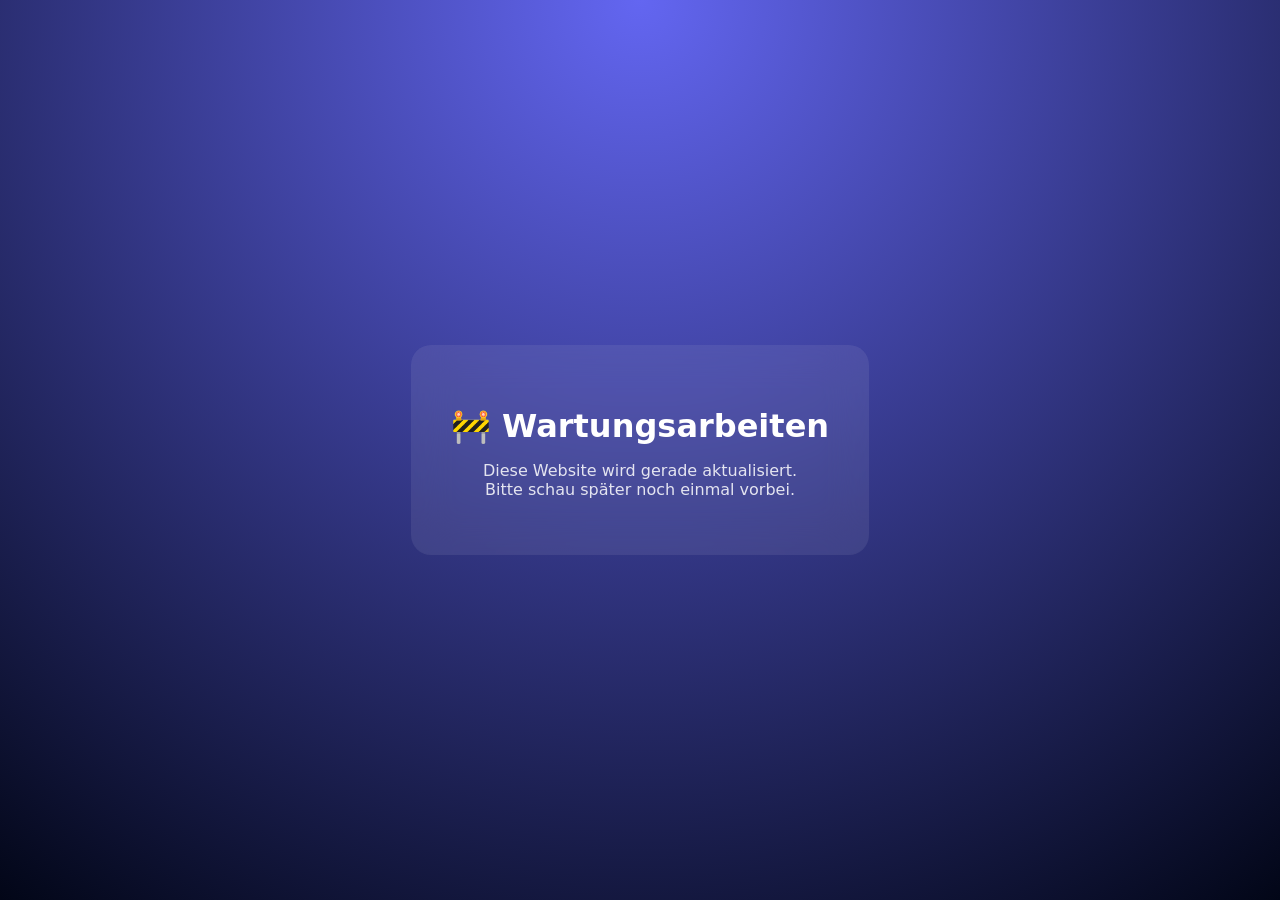
==== commit 957727cd: "Update" ====
--- a/datenschutz.html
+++ b/datenschutz.html
@@ -6,23 +6,40 @@
     <title>Datenschutz | SasjaDesign Webdesign</title>
 
     <!-- Dark Mode sofort anwenden. -->
-    <script>
-        (function(){
-            var m=document.cookie.match(/(?:^|;\s*)theme=([^;]*)/);
-            var t=m?decodeURIComponent(m[1]):null;
-            if(t==='dark'||(!t&&window.matchMedia('(prefers-color-scheme: dark)').matches)){
-                document.documentElement.classList.add('dark');
-            }
-        })();
-    </script>
-
-    <link rel="preconnect" href="https://fonts.googleapis.com">
-    <link rel="preconnect" href="https://fonts.gstatic.com" crossorigin>
-    <link href="https://fonts.googleapis.com/css2?family=Inter:wght@300;400;500;600;700;800;900&family=Plus+Jakarta+Sans:wght@400;500;600;700;800&display=swap" rel="stylesheet">
-    <link rel="stylesheet" href="https://cdnjs.cloudflare.com/ajax/libs/font-awesome/6.5.1/css/all.min.css">
-    <link rel="stylesheet" href="css/style.css">
+<link rel="stylesheet" href="css/style.css">
+
+    <script src="js/script.js" defer></script>
 </head>
 <body>
+    <!-- ==================== ICON SPRITE (LOCAL) ==================== -->
+    <svg xmlns="http://www.w3.org/2000/svg" style="position:absolute;width:0;height:0;overflow:hidden" aria-hidden="true" focusable="false">
+      <symbol id="icon-arrow-right" viewBox="0 0 24 24"><path d="M5 12h12"/><path d="M13 6l6 6-6 6"/></symbol>
+      <symbol id="icon-arrow-up" viewBox="0 0 24 24"><path d="M12 19V5"/><path d="M5 12l7-7 7 7"/></symbol>
+      <symbol id="icon-bolt" viewBox="0 0 24 24"><path d="M13 2L3 14h7l-1 8 12-14h-7l-1-6z"/></symbol>
+      <symbol id="icon-check" viewBox="0 0 24 24"><path d="M20 6L9 17l-5-5"/></symbol>
+      <symbol id="icon-check-circle" viewBox="0 0 24 24"><circle cx="12" cy="12" r="10"/><path d="M16 8l-5.5 8L8 13.5"/></symbol>
+      <symbol id="icon-chevron-down" viewBox="0 0 24 24"><path d="M6 9l6 6 6-6"/></symbol>
+      <symbol id="icon-code" viewBox="0 0 24 24"><path d="M16 18l6-6-6-6"/><path d="M8 6l-6 6 6 6"/><path d="M14 4l-4 16"/></symbol>
+      <symbol id="icon-comments" viewBox="0 0 24 24"><path d="M21 15a4 4 0 0 1-4 4H8l-5 3V7a4 4 0 0 1 4-4h10a4 4 0 0 1 4 4z"/></symbol>
+      <symbol id="icon-envelope" viewBox="0 0 24 24"><path d="M4 4h16v16H4z"/><path d="M4 6l8 7 8-7"/></symbol>
+      <symbol id="icon-external-link" viewBox="0 0 24 24"><path d="M14 3h7v7"/><path d="M10 14L21 3"/><path d="M21 14v7H3V3h7"/></symbol>
+      <symbol id="icon-headset" viewBox="0 0 24 24"><path d="M4 12a8 8 0 0 1 16 0v6a3 3 0 0 1-3 3h-1"/><path d="M4 18v-6"/><path d="M4 18a3 3 0 0 0 3 3h1"/><path d="M6 15h2"/><path d="M16 15h2"/></symbol>
+      <symbol id="icon-lock" viewBox="0 0 24 24"><rect x="5" y="11" width="14" height="10" rx="2"/><path d="M8 11V8a4 4 0 0 1 8 0v3"/></symbol>
+      <symbol id="icon-map-pin" viewBox="0 0 24 24"><path d="M12 21s7-4.4 7-11a7 7 0 0 0-14 0c0 6.6 7 11 7 11z"/><circle cx="12" cy="10" r="2.5"/></symbol>
+      <symbol id="icon-smartphone" viewBox="0 0 24 24"><rect x="7" y="2" width="10" height="20" rx="2"/><path d="M11 18h2"/></symbol>
+      <symbol id="icon-palette" viewBox="0 0 24 24"><path d="M12 3a9 9 0 0 0 0 18h2a3 3 0 0 0 0-6h-1a2 2 0 0 1 0-4h4a4 4 0 0 0 0-8z"/><circle cx="7.5" cy="10" r="1"/><circle cx="9.5" cy="6.5" r="1"/><circle cx="14.5" cy="6.5" r="1"/><circle cx="16.5" cy="10" r="1"/></symbol>
+      <symbol id="icon-send" viewBox="0 0 24 24"><path d="M22 2L11 13"/><path d="M22 2l-7 20-4-9-9-4z"/></symbol>
+      <symbol id="icon-pen" viewBox="0 0 24 24"><path d="M12 20h9"/><path d="M16.5 3.5a2.1 2.1 0 0 1 3 3L7 19l-4 1 1-4z"/></symbol>
+      <symbol id="icon-ruler" viewBox="0 0 24 24"><path d="M3 20l10-10 4 4L7 24z"/><path d="M14 3l7 7-11 11-7-7z"/><path d="M7 7l2 2"/><path d="M10 4l2 2"/><path d="M13 1l2 2"/></symbol>
+      <symbol id="icon-phone" viewBox="0 0 24 24"><path d="M22 16.9v3a2 2 0 0 1-2.2 2A19.8 19.8 0 0 1 3 5.2 2 2 0 0 1 5 3h3a2 2 0 0 1 2 1.7c.1.8.3 1.6.6 2.3a2 2 0 0 1-.5 2.1L9.4 10.6a16 16 0 0 0 4 4l1.5-1.7a2 2 0 0 1 2.1-.5c.7.3 1.5.5 2.3.6A2 2 0 0 1 22 16.9z"/></symbol>
+      <symbol id="icon-rocket" viewBox="0 0 24 24"><path d="M5 13l-2 8 8-2 10-10a4.2 4.2 0 0 0-6-6L5 13z"/><path d="M15 5l4 4"/><path d="M9 19l-4-4"/></symbol>
+      <symbol id="icon-search" viewBox="0 0 24 24"><circle cx="11" cy="11" r="7"/><path d="M21 21l-4.3-4.3"/></symbol>
+      <symbol id="icon-star" viewBox="0 0 24 24"><path d="M12 2l3 7 7 .6-5.3 4.6 1.6 7.2L12 18l-6.3 3.4 1.6-7.2L2 9.6 9 9z"/></symbol>
+      <symbol id="icon-x" viewBox="0 0 24 24"><path d="M18 6L6 18"/><path d="M6 6l12 12"/></symbol>
+    </svg>
+
+    <a class="skip-link" href="#main">Zum Inhalt springen</a>
+
 
     <!-- ==================== PAGE LOADER ==================== -->
     <div class="page-loader" id="pageLoader">
@@ -42,11 +59,13 @@
         </div>
     </nav>
 
-    <!-- ==================== DATENSCHUTZ ==================== -->
+    
+    <main id="main">
+<!-- ==================== DATENSCHUTZ ==================== -->
     <section class="legal-page">
         <div class="container" style="max-width: 800px;">
             <a href="index.html" class="back-link">
-                <i class="fas fa-arrow-left"></i> Zurück zur Startseite
+                <svg class="icon" aria-hidden="true" focusable="false"><use href="#icon-dot"></use></svg> Zurück zur Startseite
             </a>
 
            <h1>Datenschutzerklärung</h1>
@@ -83,6 +102,7 @@
 <p>Die Löschung der Daten erfolgt, sobald sie für die vorgenannten Zwecke nicht mehr erforderlich sind und keine gesetzlichen Aufbewahrungspflichten entgegenstehen. Gesetzliche Aufbewahrungsfristen, insbesondere nach Handels- und Steuerrecht, können eine längere Speicherung erfordern. Daten, die im Rahmen eines konkreten Auftrags übermittelt wurden, löschen wir nach Abschluss des Auftrags und Ablauf etwaiger Aufbewahrungsfristen, sofern keine weiteren gesetzlichen oder vertraglichen Verpflichtungen zur Speicherung bestehen.</p>
 <p>Rechtsgrundlage der Verarbeitung ist Art. 6 Abs. 1 lit. b DSGVO zur Durchführung vorvertraglicher Maßnahmen und zur Erfüllung des jeweiligen Vertragsverhältnisses sowie Art. 6 Abs. 1 lit. c DSGVO zur Erfüllung gesetzlicher Verpflichtungen. Soweit die Verarbeitung auf berechtigten Interessen beruht, erfolgt sie auf Grundlage von Art. 6 Abs. 1 lit. f DSGVO. Soweit die Verarbeitung auf Art. 6 Abs. 1 lit. f DSGVO gestützt wird, erfolgt sie zur Wahrung unserer berechtigten Interessen an einer ordnungsgemäßen und effizienten Geschäftsorganisation, der internen Verwaltung und Dokumentation von Geschäftsvorgängen, der Durchsetzung und Verteidigung von Rechtsansprüchen, der Sicherstellung der IT- und Datensicherheit, der Verhinderung von Missbrauch und Betrug sowie der wirtschaftlichen Steuerung und Weiterentwicklung unseres Geschäftsbetriebs. Diese Interessen bestehen insbesondere in der Gewährleistung eines sicheren und rechtssicheren Geschäftsbetriebs sowie in der Wahrung unserer unternehmerischen Handlungsfähigkeit.</p>
 <ul class="m-elements"><li><strong>Verarbeitete Datenarten:</strong> Bestandsdaten (z. B. der vollständige Name, Wohnadresse, Kontaktinformationen, Kundennummer, etc.); Zahlungsdaten (z. B. Bankverbindungen, Rechnungen, Zahlungshistorie); Kontaktdaten (z. B. Post- und E-Mail-Adressen oder Telefonnummern). Vertragsdaten (z. B. Vertragsgegenstand, Laufzeit, Kundenkategorie).</li><li><strong>Betroffene Personen:</strong> Leistungsempfänger und Auftraggeber; Interessenten. Geschäfts- und Vertragspartner.</li><li><strong>Zwecke der Verarbeitung und berechtigte Interessen:</strong> Erbringung vertraglicher Leistungen und Erfüllung vertraglicher Pflichten; Kommunikation; Büro- und Organisationsverfahren; Organisations- und Verwaltungsverfahren. Geschäftsprozesse und betriebswirtschaftliche Verfahren.</li><li><strong>Aufbewahrung und Löschung:</strong> Löschung entsprechend Angaben im Abschnitt "Allgemeine Informationen zur Datenspeicherung und Löschung".</li><li class=""><strong>Rechtsgrundlagen:</strong> Vertragserfüllung und vorvertragliche Anfragen (Art. 6 Abs. 1 S. 1 lit. b) DSGVO); Rechtliche Verpflichtung (Art. 6 Abs. 1 S. 1 lit. c) DSGVO). Berechtigte Interessen (Art. 6 Abs. 1 S. 1 lit. f) DSGVO).</li></ul><p><strong>Weitere Hinweise zu Verarbeitungsprozessen, Verfahren und Diensten:</strong></p><ul class="m-elements"><li><strong>Projekt- und Entwicklungsleistungen: </strong>Wir verarbeiten die Daten unserer Kunden sowie Auftraggeber (nachfolgend einheitlich als "Kunden" bezeichnet), um ihnen die Auswahl, den Erwerb bzw. die Beauftragung der gewählten Leistungen oder Werke sowie verbundener Tätigkeiten als auch deren Bezahlung und Zurverfügungstellung bzw. Ausführung oder Erbringung zu ermöglichen.<br><br>Die erforderlichen Angaben sind als solche im Rahmen des Auftrags-, Bestell- bzw. vergleichbaren Vertragsschlusses gekennzeichnet und umfassen die zur Leistungserbringung und Abrechnung benötigten Angaben sowie Kontaktinformationen, um etwaige Rücksprachen halten zu können. Soweit wir Zugang zu Informationen der Endkunden, Mitarbeitern oder anderer Personen erhalten, verarbeiten wir diese im Einklang mit den gesetzlichen und vertraglichen Vorgaben; <span class=""><strong>Rechtsgrundlagen:</strong> Vertragserfüllung und vorvertragliche Anfragen (Art. 6 Abs. 1 S. 1 lit. b) DSGVO).</span></li></ul>
+<p>Für Vertragsverhältnisse gelten ergänzend die Allgemeinen Geschäftsbedingungen (AGB) von SasjaDesign.</p>
 <h2 id="m326">Zahlungsverfahren</h2><p>Im Rahmen von Vertrags- und sonstigen Rechtsbeziehungen, aufgrund gesetzlicher Pflichten oder sonst auf Grundlage unserer berechtigten Interessen bieten wir den betroffenen Personen effiziente und sichere Zahlungsmöglichkeiten an und setzen hierzu neben Banken und Kreditinstituten weitere Dienstleister ein (zusammenfassend "Zahlungsdienstleister"). Der Zahlungsverkehr erfolgt dabei entsprechend dem Stand der Technik ausschließlich über verschlüsselte Verbindungen, sodass die eingegebenen Daten während der Übermittlung vor unbefugtem Zugriff geschützt sind.</p>
 <p>Zu den durch die Zahlungsdienstleister verarbeiteten Daten gehören Bestandsdaten, wie z. B. der Name und die Adresse, Bankdaten, wie z. B. Kontonummern oder Kreditkartennummern, Passwörter, TANs und Prüfsummen sowie die Vertrags-, Summen- und empfängerbezogenen Angaben. Die Angaben sind erforderlich, um die Transaktionen durchzuführen. Die eingegebenen Daten werden jedoch nur durch die Zahlungsdienstleister verarbeitet und bei diesen gespeichert. D. h., wir erhalten keine konto- oder kreditkartenbezogenen Informationen, sondern lediglich Informationen mit Bestätigung oder Negativbeauskunftung der Zahlung. Unter Umständen werden die Daten seitens der Zahlungsdienstleister an Wirtschaftsauskunfteien übermittelt. Diese Übermittlung bezweckt die Identitäts- und Bonitätsprüfung. Hierzu verweisen wir auf die AGB und die Datenschutzhinweise der Zahlungsdienstleister. </p>
 <p>Für die Zahlungsgeschäfte gelten die Geschäftsbedingungen und die Datenschutzhinweise der jeweiligen Zahlungsdienstleister, welche innerhalb der jeweiligen Webseiten bzw. Transaktionsapplikationen abrufbar sind. Wir verweisen auf diese ebenfalls zwecks weiterer Informationen und Geltendmachung von Widerrufs-, Auskunfts- und anderen Betroffenenrechten.</p>
@@ -90,10 +110,14 @@
 <h2 id="m225">Bereitstellung des Onlineangebots und Webhosting</h2><p>Wir verarbeiten die Daten der Nutzer, um ihnen unsere Online-Dienste zur Verfügung stellen zu können. Zu diesem Zweck verarbeiten wir die IP-Adresse des Nutzers, die notwendig ist, um die Inhalte und Funktionen unserer Online-Dienste an den Browser oder das Endgerät der Nutzer zu übermitteln.</p>
 <ul class="m-elements"><li><strong>Verarbeitete Datenarten:</strong> Nutzungsdaten (z. B. Seitenaufrufe und Verweildauer, Klickpfade, Nutzungsintensität und -frequenz, verwendete Gerätetypen und Betriebssysteme, Interaktionen mit Inhalten und Funktionen); Meta-, Kommunikations- und Verfahrensdaten (z. B. IP-Adressen, Zeitangaben, Identifikationsnummern, beteiligte Personen); Protokolldaten (z. B. Logfiles betreffend Logins oder den Abruf von Daten oder Zugriffszeiten.). Inhaltsdaten (z. B. textliche oder bildliche Nachrichten und Beiträge sowie die sie betreffenden Informationen, wie z. B. Angaben zur Autorenschaft oder Zeitpunkt der Erstellung).</li><li><strong>Betroffene Personen:</strong> Nutzer (z. B. Webseitenbesucher, Nutzer von Onlinediensten).</li><li><strong>Zwecke der Verarbeitung und berechtigte Interessen:</strong> Bereitstellung unseres Onlineangebotes und Nutzerfreundlichkeit; Informationstechnische Infrastruktur (Betrieb und Bereitstellung von Informationssystemen und technischen Geräten (Computer, Server etc.)). Sicherheitsmaßnahmen.</li><li><strong>Aufbewahrung und Löschung:</strong> Löschung entsprechend Angaben im Abschnitt "Allgemeine Informationen zur Datenspeicherung und Löschung".</li><li class=""><strong>Rechtsgrundlagen:</strong> Berechtigte Interessen (Art. 6 Abs. 1 S. 1 lit. f) DSGVO).</li></ul><p><strong>Weitere Hinweise zu Verarbeitungsprozessen, Verfahren und Diensten:</strong></p><ul class="m-elements"><li><strong>Bereitstellung Onlineangebot auf gemietetem Speicherplatz: </strong>Für die Bereitstellung unseres Onlineangebotes nutzen wir Speicherplatz, Rechenkapazität und Software, die wir von einem entsprechenden Serveranbieter (auch "Webhoster" genannt) mieten oder anderweitig beziehen; <span class=""><strong>Rechtsgrundlagen:</strong> Berechtigte Interessen (Art. 6 Abs. 1 S. 1 lit. f) DSGVO).</span></li><li><strong>Erhebung von Zugriffsdaten und Logfiles: </strong>Der Zugriff auf unser Onlineangebot wird in Form von sogenannten "Server-Logfiles" protokolliert. Zu den Serverlogfiles können die Adresse und der Name der abgerufenen Webseiten und Dateien, Datum und Uhrzeit des Abrufs, übertragene Datenmengen, Meldung über erfolgreichen Abruf, Browsertyp nebst Version, das Betriebssystem des Nutzers, Referrer URL (die zuvor besuchte Seite) und im Regelfall IP-Adressen und der anfragende Provider gehören. Die Serverlogfiles können zum einen zu Sicherheitszwecken eingesetzt werden, z. B. um eine Überlastung der Server zu vermeiden (insbesondere im Fall von missbräuchlichen Angriffen, sogenannten DDoS-Attacken), und zum anderen, um die Auslastung der Server und ihre Stabilität sicherzustellen; <span class=""><strong>Rechtsgrundlagen:</strong> Berechtigte Interessen (Art. 6 Abs. 1 S. 1 lit. f) DSGVO). </span><strong>Löschung von Daten:</strong> Logfile-Informationen werden für die Dauer von maximal 30 Tagen gespeichert und danach gelöscht oder anonymisiert. Daten, deren weitere Aufbewahrung zu Beweiszwecken erforderlich ist, sind bis zur endgültigen Klärung des jeweiligen Vorfalls von der Löschung ausgenommen.</li><li><strong>E-Mail-Versand und -Hosting: </strong>Die von uns in Anspruch genommenen Webhosting-Leistungen umfassen ebenfalls den Versand, den Empfang sowie die Speicherung von E-Mails. Zu diesen Zwecken werden die Adressen der Empfänger sowie Absender als auch weitere Informationen betreffend den E-Mailversand (z. B. die beteiligten Provider) sowie die Inhalte der jeweiligen E-Mails verarbeitet. Die vorgenannten Daten können ferner zu Zwecken der Erkennung von SPAM verarbeitet werden. Wir bitten darum, zu beachten, dass E-Mails im Internet grundsätzlich nicht verschlüsselt versendet werden. Im Regelfall werden E-Mails zwar auf dem Transportweg verschlüsselt, aber (sofern kein sogenanntes Ende-zu-Ende-Verschlüsselungsverfahren eingesetzt wird) nicht auf den Servern, von denen sie abgesendet und empfangen werden. Wir können daher für den Übertragungsweg der E-Mails zwischen dem Absender und dem Empfang auf unserem Server keine Verantwortung übernehmen; <span class=""><strong>Rechtsgrundlagen:</strong> Berechtigte Interessen (Art. 6 Abs. 1 S. 1 lit. f) DSGVO).</span></li></ul>
 <h2 id="m134">Einsatz von Cookies</h2><p>Unter dem Begriff „Cookies" werden Funktionen, die Informationen auf Endgeräten der Nutzer speichern und aus ihnen auslesen, verstanden. Cookies können ferner in Bezug auf unterschiedliche Anliegen Einsatz finden, etwa zu Zwecken der Funktionsfähigkeit, der Sicherheit und des Komforts von Onlineangeboten sowie der Erstellung von Analysen der Besucherströme. Wir verwenden Cookies gemäß den gesetzlichen Vorschriften. Dazu holen wir, wenn erforderlich, vorab die Zustimmung der Nutzer ein. Ist eine Zustimmung nicht notwendig, setzen wir auf unsere berechtigten Interessen. Dies gilt, wenn das Speichern und Auslesen von Informationen unerlässlich ist, um ausdrücklich angeforderte Inhalte und Funktionen bereitstellen zu können. Dazu zählen etwa die Speicherung von Einstellungen sowie die Sicherstellung der Funktionalität und Sicherheit unseres Onlineangebots. Die Einwilligung kann jederzeit widerrufen werden. Wir informieren klar über deren Umfang und welche Cookies genutzt werden.</p>
+<p><strong>Konkrete Cookies auf dieser Website:</strong> Wir setzen ausschließlich technisch notwendige Cookies ein, z. B. ein Cookie zur Speicherung Ihrer Theme-Auswahl (Hell/Dunkel). Tracking- oder Marketing-Cookies werden nicht gesetzt.</p>
+
 <p><strong>Hinweise zu datenschutzrechtlichen Rechtsgrundlagen: </strong>Ob wir personenbezogene Daten mithilfe von Cookies verarbeiten, hängt von einer Einwilligung ab. Liegt eine Einwilligung vor, dient sie als Rechtsgrundlage. Ohne Einwilligung stützen wir uns auf unsere berechtigten Interessen, die vorstehend in diesem Abschnitt und im Kontext der jeweiligen Dienste und Verfahren erläutert sind.</p>
 <p><strong>Speicherdauer: </strong>Im Hinblick auf die Speicherdauer werden die folgenden Arten von Cookies unterschieden:</p><ul><li><strong>Temporäre Cookies (auch: Session- oder Sitzungscookies):</strong> Temporäre Cookies werden spätestens gelöscht, nachdem ein Nutzer ein Onlineangebot verlassen und sein Endgerät (z. B. Browser oder mobile Applikation) geschlossen hat.</li><li><strong>Permanente Cookies:</strong> Permanente Cookies bleiben auch nach dem Schließen des Endgeräts gespeichert. So können beispielsweise der Log-in-Status gespeichert und bevorzugte Inhalte direkt angezeigt werden, wenn der Nutzer eine Website erneut besucht. Ebenso können die mithilfe von Cookies erhobenen Nutzerdaten zur Reichweitenmessung Verwendung finden. Sofern wir Nutzern keine expliziten Angaben zur Art und Speicherdauer von Cookies mitteilen (z. B. im Rahmen der Einholung der Einwilligung), sollten sie davon ausgehen, dass diese permanent sind und die Speicherdauer bis zu zwei Jahre betragen kann.</li></ul><p><strong>Allgemeine Hinweise zum Widerruf und Widerspruch (Opt-out): </strong>Nutzer können die von ihnen abgegebenen Einwilligungen jederzeit widerrufen und zudem einen Widerspruch gegen die Verarbeitung entsprechend den gesetzlichen Vorgaben, auch mittels der Privatsphäre-Einstellungen ihres Browsers, erklären.</p>
 <ul class="m-elements"><li><strong>Verarbeitete Datenarten:</strong> Meta-, Kommunikations- und Verfahrensdaten (z. B. IP-Adressen, Zeitangaben, Identifikationsnummern, beteiligte Personen).</li><li><strong>Betroffene Personen:</strong> Nutzer (z. B. Webseitenbesucher, Nutzer von Onlinediensten).</li><li class=""><strong>Rechtsgrundlagen:</strong> Berechtigte Interessen (Art. 6 Abs. 1 S. 1 lit. f) DSGVO). Einwilligung (Art. 6 Abs. 1 S. 1 lit. a) DSGVO).</li></ul><p><strong>Weitere Hinweise zu Verarbeitungsprozessen, Verfahren und Diensten:</strong></p><ul class="m-elements"><li><strong>Verarbeitung von Cookie-Daten auf Grundlage einer Einwilligung: </strong>Wir setzen eine Einwilligungs-Management-Lösung ein, bei der die Einwilligung der Nutzer zur Verwendung von Cookies oder zu den im Rahmen der Einwilligungs-Management-Lösung genannten Verfahren und Anbietern eingeholt wird. Dieses Verfahren dient der Einholung, Protokollierung, Verwaltung und dem Widerruf von Einwilligungen, insbesondere bezogen auf den Einsatz von Cookies und vergleichbaren Technologien, die zur Speicherung, zum Auslesen und zur Verarbeitung von Informationen auf den Endgeräten der Nutzer eingesetzt werden. Im Rahmen dieses Verfahrens werden die Einwilligungen der Nutzer für die Nutzung von Cookies und die damit verbundenen Verarbeitungen von Informationen, einschließlich der im Einwilligungs-Management-Verfahren genannten spezifischen Verarbeitungen und Anbieter, eingeholt. Die Nutzer haben zudem die Möglichkeit, ihre Einwilligungen zu verwalten und zu widerrufen. Die Einwilligungserklärungen werden gespeichert, um eine erneute Abfrage zu vermeiden und den Nachweis der Einwilligung gemäß der gesetzlichen Anforderungen führen zu können. Die Speicherung erfolgt serverseitig und/oder in einem Cookie (sogenanntes Opt-In-Cookie) oder mittels vergleichbarer Technologien, um die Einwilligung einem spezifischen Nutzer oder dessen Gerät zuordnen zu können. Sofern keine spezifischen Angaben zu den Anbietern von Einwilligungs-Management-Diensten vorliegen, gelten folgende allgemeine Hinweise: Die Dauer der Speicherung der Einwilligung beträgt bis zu zwei Jahre. Dabei wird ein pseudonymer Nutzer-Identifikator erstellt, der zusammen mit dem Zeitpunkt der Einwilligung, den Angaben zum Umfang der Einwilligung (z. B. betreffende Kategorien von Cookies und/oder Diensteanbieter) sowie Informationen über den Browser, das System und das verwendete Endgerät gespeichert wird; <span class=""><strong>Rechtsgrundlagen:</strong> Einwilligung (Art. 6 Abs. 1 S. 1 lit. a) DSGVO).</span></li></ul>
 <h2 id="m182">Kontakt- und Anfrageverwaltung</h2><p>Bei der Kontaktaufnahme mit uns (z. B. per Post, Kontaktformular, E-Mail, Telefon oder via soziale Medien) sowie im Rahmen bestehender Nutzer- und Geschäftsbeziehungen werden die Angaben der anfragenden Personen verarbeitet, soweit dies zur Beantwortung der Kontaktanfragen und etwaiger angefragter Maßnahmen erforderlich ist.</p>
+<p><strong>Kontaktformular (Formspree):</strong> Wenn Sie das Kontaktformular nutzen, werden Ihre Angaben (z. B. Name, E-Mail-Adresse, Nachricht) zur Bearbeitung der Anfrage an unseren Auftragsverarbeiter Formspree, Inc. übermittelt und dort verarbeitet. Die Verarbeitung erfolgt zur Beantwortung Ihrer Anfrage. <span class=""><strong>Rechtsgrundlagen:</strong> Vertragserfüllung und vorvertragliche Anfragen (Art. 6 Abs. 1 S. 1 lit. b) DSGVO) sowie berechtigte Interessen (Art. 6 Abs. 1 S. 1 lit. f) DSGVO).</span></p>
+
 <ul class="m-elements"><li><strong>Verarbeitete Datenarten:</strong> Kontaktdaten (z. B. Post- und E-Mail-Adressen oder Telefonnummern); Inhaltsdaten (z. B. textliche oder bildliche Nachrichten und Beiträge sowie die sie betreffenden Informationen, wie z. B. Angaben zur Autorenschaft oder Zeitpunkt der Erstellung). Meta-, Kommunikations- und Verfahrensdaten (z. B. IP-Adressen, Zeitangaben, Identifikationsnummern, beteiligte Personen).</li><li><strong>Betroffene Personen:</strong> Kommunikationspartner.</li><li><strong>Zwecke der Verarbeitung und berechtigte Interessen:</strong> Kommunikation; Organisations- und Verwaltungsverfahren; Feedback (z. B. Sammeln von Feedback via Online-Formular). Bereitstellung unseres Onlineangebotes und Nutzerfreundlichkeit.</li><li><strong>Aufbewahrung und Löschung:</strong> Löschung entsprechend Angaben im Abschnitt "Allgemeine Informationen zur Datenspeicherung und Löschung".</li><li class=""><strong>Rechtsgrundlagen:</strong> Berechtigte Interessen (Art. 6 Abs. 1 S. 1 lit. f) DSGVO). Vertragserfüllung und vorvertragliche Anfragen (Art. 6 Abs. 1 S. 1 lit. b) DSGVO).</li></ul><p><strong>Weitere Hinweise zu Verarbeitungsprozessen, Verfahren und Diensten:</strong></p><ul class="m-elements"><li><strong>Kontaktformular: </strong>Bei Kontaktaufnahme über unser Kontaktformular, per E-Mail oder anderen Kommunikationswegen, verarbeiten wir die uns übermittelten personenbezogenen Daten zur Beantwortung und Bearbeitung des jeweiligen Anliegens. Dies umfasst in der Regel Angaben wie Name, Kontaktinformationen und gegebenenfalls weitere Informationen, die uns mitgeteilt werden und zur angemessenen Bearbeitung erforderlich sind. Wir nutzen diese Daten ausschließlich für den angegebenen Zweck der Kontaktaufnahme und Kommunikation; <span class=""><strong>Rechtsgrundlagen:</strong> Vertragserfüllung und vorvertragliche Anfragen (Art. 6 Abs. 1 S. 1 lit. b) DSGVO), Berechtigte Interessen (Art. 6 Abs. 1 S. 1 lit. f) DSGVO).</span></li></ul>
 <h2 id="m638">Werbliche Kommunikation via E-Mail, Post, Fax oder Telefon</h2><p>Wir verarbeiten personenbezogene Daten zu Zwecken der werblichen Kommunikation, die über diverse Kanäle, wie z. B. E-Mail, Telefon, Post oder Fax, entsprechend den gesetzlichen Vorgaben erfolgen kann.</p>
 <p>Die Empfänger haben das Recht, erteilte Einwilligungen jederzeit zu widerrufen oder der werblichen Kommunikation jederzeit kostenlos über die oben genannten Kontaktmöglichkeit zu widersprechen.</p>
@@ -105,7 +129,7 @@
 <h2 id="m328">Plug-ins und eingebettete Funktionen sowie Inhalte</h2><p>Wir binden Funktions- und Inhaltselemente in unser Onlineangebot ein, die von den Servern ihrer jeweiligen Anbieter (nachfolgend als „Drittanbieter" bezeichnet) bezogen werden. Dabei kann es sich zum Beispiel um Grafiken, Videos oder Stadtpläne handeln (nachfolgend einheitlich als „Inhalte" bezeichnet).</p>
 <p>Die Einbindung setzt immer voraus, dass die Drittanbieter dieser Inhalte die IP-Adresse der Nutzer verarbeiten, da sie ohne IP-Adresse die Inhalte nicht an deren Browser senden könnten. Die IP-Adresse ist damit für die Darstellung dieser Inhalte oder Funktionen erforderlich. Wir bemühen uns, nur solche Inhalte zu verwenden, deren jeweilige Anbieter die IP-Adresse lediglich zur Auslieferung der Inhalte anzuwenden. Drittanbieter können ferner sogenannte Pixel-Tags (unsichtbare Grafiken, auch als „Web Beacons" bezeichnet) für statistische oder Marketingzwecke einsetzen. Durch die „Pixel-Tags" können Informationen, wie etwa der Besucherverkehr auf den Seiten dieser Website, ausgewertet werden. Die pseudonymen Informationen können darüber hinaus in Cookies auf dem Gerät der Nutzer gespeichert werden und unter anderem technische Auskünfte zum Browser und zum Betriebssystem, zu verweisenden Websites, zur Besuchszeit sowie weitere Angaben zur Nutzung unseres Onlineangebots enthalten, aber auch mit solchen Informationen aus anderen Quellen verbunden werden.</p>
 <p><strong>Hinweise zu Rechtsgrundlagen:</strong> Sofern wir die Nutzer um ihre Einwilligung in den Einsatz der Drittanbieter bitten, stellt die Rechtsgrundlage der Datenverarbeitung die Erlaubnis dar. Ansonsten werden die Nutzerdaten auf Grundlage unserer berechtigten Interessen (d. h. Interesse an effizienten, wirtschaftlichen und empfängerfreundlichen Leistungen) verarbeitet. In diesem Zusammenhang möchten wir Sie auch auf die Informationen zur Verwendung von Cookies in dieser Datenschutzerklärung hinweisen.</p>
-<ul class="m-elements"><li><strong>Verarbeitete Datenarten:</strong> Nutzungsdaten (z. B. Seitenaufrufe und Verweildauer, Klickpfade, Nutzungsintensität und -frequenz, verwendete Gerätetypen und Betriebssysteme, Interaktionen mit Inhalten und Funktionen). Meta-, Kommunikations- und Verfahrensdaten (z. B. IP-Adressen, Zeitangaben, Identifikationsnummern, beteiligte Personen).</li><li><strong>Betroffene Personen:</strong> Nutzer (z. B. Webseitenbesucher, Nutzer von Onlinediensten).</li><li><strong>Zwecke der Verarbeitung und berechtigte Interessen:</strong> Bereitstellung unseres Onlineangebotes und Nutzerfreundlichkeit.</li><li><strong>Aufbewahrung und Löschung:</strong> Löschung entsprechend Angaben im Abschnitt "Allgemeine Informationen zur Datenspeicherung und Löschung". Speicherung von Cookies von bis zu 2 Jahren (Sofern nicht anders angegeben, können Cookies und ähnliche Speichermethoden für einen Zeitraum von zwei Jahren auf den Geräten der Nutzer gespeichert werden.).</li><li class=""><strong>Rechtsgrundlagen:</strong> Einwilligung (Art. 6 Abs. 1 S. 1 lit. a) DSGVO). Berechtigte Interessen (Art. 6 Abs. 1 S. 1 lit. f) DSGVO).</li></ul><p><strong>Weitere Hinweise zu Verarbeitungsprozessen, Verfahren und Diensten:</strong></p><ul class="m-elements"><li><strong>Google Fonts (Bereitstellung auf eigenem Server): </strong>Bereitstellung von Schriftarten-Dateien zwecks einer nutzerfreundlichen Darstellung unseres Onlineangebotes; <strong>Dienstanbieter:</strong> Die Google Fonts werden auf unserem Server gehostet, es werden keine Daten an Google übermittelt; <span class=""><strong>Rechtsgrundlagen:</strong> Berechtigte Interessen (Art. 6 Abs. 1 S. 1 lit. f) DSGVO).</span></li></ul>
+<ul class="m-elements"><li><strong>Verarbeitete Datenarten:</strong> Nutzungsdaten (z. B. Seitenaufrufe und Verweildauer, Klickpfade, Nutzungsintensität und -frequenz, verwendete Gerätetypen und Betriebssysteme, Interaktionen mit Inhalten und Funktionen). Meta-, Kommunikations- und Verfahrensdaten (z. B. IP-Adressen, Zeitangaben, Identifikationsnummern, beteiligte Personen).</li><li><strong>Betroffene Personen:</strong> Nutzer (z. B. Webseitenbesucher, Nutzer von Onlinediensten).</li><li><strong>Zwecke der Verarbeitung und berechtigte Interessen:</strong> Bereitstellung unseres Onlineangebotes und Nutzerfreundlichkeit.</li><li><strong>Aufbewahrung und Löschung:</strong> Löschung entsprechend Angaben im Abschnitt "Allgemeine Informationen zur Datenspeicherung und Löschung". Speicherung von Cookies von bis zu 2 Jahren (Sofern nicht anders angegeben, können Cookies und ähnliche Speichermethoden für einen Zeitraum von zwei Jahren auf den Geräten der Nutzer gespeichert werden.).</li><li class=""><strong>Rechtsgrundlagen:</strong> Einwilligung (Art. 6 Abs. 1 S. 1 lit. a) DSGVO). Berechtigte Interessen (Art. 6 Abs. 1 S. 1 lit. f) DSGVO).</li></ul><p><strong>Weitere Hinweise zu Verarbeitungsprozessen, Verfahren und Diensten:</strong></p><ul class="m-elements"><li><strong>Schriftarten (lokal/System): </strong>Wir verwenden lokale bzw. systemseitig verfügbare Schriftarten zur Darstellung unseres Onlineangebotes. Es werden hierbei keine Daten an Drittanbieter übermittelt; <span class=""><strong>Rechtsgrundlagen:</strong> Berechtigte Interessen (Art. 6 Abs. 1 S. 1 lit. f) DSGVO).</span></li></ul>
 <h2 id="m723">Management, Organisation und Hilfswerkzeuge</h2><p>Wir setzen Dienstleistungen, Plattformen und Software anderer Anbieter (nachfolgend bezeichnet als "Drittanbieter") zu Zwecken der Organisation, Verwaltung, Planung sowie Erbringung unserer Leistungen ein. Bei der Auswahl der Drittanbieter und ihrer Leistungen beachten wir die gesetzlichen Vorgaben. </p>
 <p>In diesem Rahmen können personenbezogenen Daten verarbeitet und auf den Servern der Drittanbieter gespeichert werden. Hiervon können diverse Daten betroffen sein, die wir entsprechend dieser Datenschutzerklärung verarbeiten. Zu diesen Daten können insbesondere Stammdaten und Kontaktdaten der Nutzer, Daten zu Vorgängen, Verträgen, sonstigen Prozessen und deren Inhalte gehören.</p>
 <p>Sofern Nutzer im Rahmen der Kommunikation, von Geschäfts- oder anderen Beziehungen mit uns auf die Drittanbieter bzw. deren Software oder Plattformen verwiesen werden, können die Drittanbieter Nutzungsdaten und Metadaten zu Sicherheitszwecken, zur Serviceoptimierung oder zu Marketingzwecken verarbeiten. Wir bitten daher darum, die Datenschutzhinweise der jeweiligen Drittanbieter zu beachten.</p>
@@ -116,91 +140,119 @@
 <h2 id="m42">Begriffsdefinitionen</h2><p>In diesem Abschnitt erhalten Sie eine Übersicht über die in dieser Datenschutzerklärung verwendeten Begrifflichkeiten. Soweit die Begrifflichkeiten gesetzlich definiert sind, gelten deren gesetzliche Definitionen. Die nachfolgenden Erläuterungen sollen dagegen vor allem dem Verständnis dienen.</p>
  <ul class="glossary"><li><strong>Beschäftigte:</strong> Als Beschäftigte werden Personen bezeichnet, die in einem Beschäftigungsverhältnis stehen, sei es als Mitarbeiter, Angestellte oder in ähnlichen Positionen. Ein Beschäftigungsverhältnis ist eine rechtliche Beziehung zwischen einem Arbeitgeber und einem Arbeitnehmer, die durch einen Arbeitsvertrag oder eine Vereinbarung festgelegt wird. Es beinhaltet die Verpflichtung des Arbeitgebers, dem Arbeitnehmer eine Vergütung zu zahlen, während der Arbeitnehmer seine Arbeitsleistung erbringt. Das Beschäftigungsverhältnis umfasst verschiedene Phasen, darunter die Begründung, in der der Arbeitsvertrag geschlossen wird, die Durchführung, in der der Arbeitnehmer seine Arbeitstätigkeit ausübt, und die Beendigung, wenn das Beschäftigungsverhältnis endet, sei es durch Kündigung, Aufhebungsvertrag oder anderweitig. Beschäftigtendaten sind alle Informationen, die sich auf diese Personen beziehen und im Kontext ihrer Beschäftigung stehen. Dies umfasst Aspekte wie persönliche Identifikationsdaten, Identifikationsnummern, Gehalts- und Bankdaten, Arbeitszeiten, Urlaubsansprüche, Gesundheitsdaten und Leistungsbeurteilungen. </li><li><strong>Bestandsdaten:</strong> Bestandsdaten umfassen wesentliche Informationen, die für die Identifikation und Verwaltung von Vertragspartnern, Benutzerkonten, Profilen und ähnlichen Zuordnungen notwendig sind. Diese Daten können u.a. persönliche und demografische Angaben wie Namen, Kontaktinformationen (Adressen, Telefonnummern, E-Mail-Adressen), Geburtsdaten und spezifische Identifikatoren (Benutzer-IDs) beinhalten. Bestandsdaten bilden die Grundlage für jegliche formelle Interaktion zwischen Personen und Diensten, Einrichtungen oder Systemen, indem sie eine eindeutige Zuordnung und Kommunikation ermöglichen. </li><li><strong>Inhaltsdaten:</strong> Inhaltsdaten umfassen Informationen, die im Zuge der Erstellung, Bearbeitung und Veröffentlichung von Inhalten aller Art generiert werden. Diese Kategorie von Daten kann Texte, Bilder, Videos, Audiodateien und andere multimediale Inhalte einschließen, die auf verschiedenen Plattformen und Medien veröffentlicht werden. Inhaltsdaten sind nicht nur auf den eigentlichen Inhalt beschränkt, sondern beinhalten auch Metadaten, die Informationen über den Inhalt selbst liefern, wie Tags, Beschreibungen, Autoreninformationen und Veröffentlichungsdaten </li><li><strong>Kontaktdaten:</strong> Kontaktdaten sind essentielle Informationen, die die Kommunikation mit Personen oder Organisationen ermöglichen. Sie umfassen u.a. Telefonnummern, postalische Adressen und E-Mail-Adressen, sowie Kommunikationsmittel wie soziale Medien-Handles und Instant-Messaging-Identifikatoren. </li><li><strong>Meta-, Kommunikations- und Verfahrensdaten:</strong> Meta-, Kommunikations- und Verfahrensdaten sind Kategorien, die Informationen über die Art und Weise enthalten, wie Daten verarbeitet, übermittelt und verwaltet werden. Meta-Daten, auch bekannt als Daten über Daten, umfassen Informationen, die den Kontext, die Herkunft und die Struktur anderer Daten beschreiben. Sie können Angaben zur Dateigröße, dem Erstellungsdatum, dem Autor eines Dokuments und den Änderungshistorien beinhalten. Kommunikationsdaten erfassen den Austausch von Informationen zwischen Nutzern über verschiedene Kanäle, wie E-Mail-Verkehr, Anrufprotokolle, Nachrichten in sozialen Netzwerken und Chat-Verläufe, inklusive der beteiligten Personen, Zeitstempel und Übertragungswege. Verfahrensdaten beschreiben die Prozesse und Abläufe innerhalb von Systemen oder Organisationen, einschließlich Workflow-Dokumentationen, Protokolle von Transaktionen und Aktivitäten, sowie Audit-Logs, die zur Nachverfolgung und Überprüfung von Vorgängen verwendet werden. </li><li><strong>Nutzungsdaten:</strong> Nutzungsdaten beziehen sich auf Informationen, die erfassen, wie Nutzer mit digitalen Produkten, Dienstleistungen oder Plattformen interagieren. Diese Daten umfassen eine breite Palette von Informationen, die aufzeigen, wie Nutzer Anwendungen nutzen, welche Funktionen sie bevorzugen, wie lange sie auf bestimmten Seiten verweilen und über welche Pfade sie durch eine Anwendung navigieren. Nutzungsdaten können auch die Häufigkeit der Nutzung, Zeitstempel von Aktivitäten, IP-Adressen, Geräteinformationen und Standortdaten einschließen. Sie sind besonders wertvoll für die Analyse des Nutzerverhaltens, die Optimierung von Benutzererfahrungen, das Personalisieren von Inhalten und das Verbessern von Produkten oder Dienstleistungen. Darüber hinaus spielen Nutzungsdaten eine entscheidende Rolle beim Erkennen von Trends, Vorlieben und möglichen Problembereichen innerhalb digitaler Angebote </li><li><strong>Personenbezogene Daten:</strong> "Personenbezogene Daten" sind alle Informationen, die sich auf eine identifizierte oder identifizierbare natürliche Person (im Folgenden "betroffene Person") beziehen; als identifizierbar wird eine natürliche Person angesehen, die direkt oder indirekt, insbesondere mittels Zuordnung zu einer Kennung wie einem Namen, zu einer Kennnummer, zu Standortdaten, zu einer Online-Kennung (z. B. Cookie) oder zu einem oder mehreren besonderen Merkmalen identifiziert werden kann, die Ausdruck der physischen, physiologischen, genetischen, psychischen, wirtschaftlichen, kulturellen oder sozialen Identität dieser natürlichen Person sind. </li><li><strong>Protokolldaten:</strong> Protokolldaten sind Informationen über Ereignisse oder Aktivitäten, die in einem System oder Netzwerk protokolliert wurden. Diese Daten enthalten typischerweise Informationen wie Zeitstempel, IP-Adressen, Benutzeraktionen, Fehlermeldungen und andere Details über die Nutzung oder den Betrieb eines Systems. Protokolldaten werden oft zur Analyse von Systemproblemen, zur Sicherheitsüberwachung oder zur Erstellung von Leistungsberichten verwendet. </li><li><strong>Verantwortlicher:</strong> Als "Verantwortlicher" wird die natürliche oder juristische Person, Behörde, Einrichtung oder andere Stelle, die allein oder gemeinsam mit anderen über die Zwecke und Mittel der Verarbeitung von personenbezogenen Daten entscheidet, bezeichnet. </li><li><strong>Verarbeitung:</strong> "Verarbeitung" ist jeder mit oder ohne Hilfe automatisierter Verfahren ausgeführte Vorgang oder jede solche Vorgangsreihe im Zusammenhang mit personenbezogenen Daten. Der Begriff reicht weit und umfasst praktisch jeden Umgang mit Daten, sei es das Erheben, das Auswerten, das Speichern, das Übermitteln oder das Löschen. </li><li><strong>Vertragsdaten:</strong> Vertragsdaten sind spezifische Informationen, die sich auf die Formalisierung einer Vereinbarung zwischen zwei oder mehr Parteien beziehen. Sie dokumentieren die Bedingungen, unter denen Dienstleistungen oder Produkte bereitgestellt, getauscht oder verkauft werden. Diese Datenkategorie ist wesentlich für die Verwaltung und Erfüllung vertraglicher Verpflichtungen und umfasst sowohl die Identifikation der Vertragsparteien als auch die spezifischen Bedingungen und Konditionen der Vereinbarung. Vertragsdaten können Start- und Enddaten des Vertrages, die Art der vereinbarten Leistungen oder Produkte, Preisvereinbarungen, Zahlungsbedingungen, Kündigungsrechte, Verlängerungsoptionen und spezielle Bedingungen oder Klauseln umfassen. Sie dienen als rechtliche Grundlage für die Beziehung zwischen den Parteien und sind entscheidend für die Klärung von Rechten und Pflichten, die Durchsetzung von Ansprüchen und die Lösung von Streitigkeiten. </li><li><strong>Zahlungsdaten:</strong> Zahlungsdaten umfassen sämtliche Informationen, die zur Abwicklung von Zahlungstransaktionen zwischen Käufern und Verkäufern benötigt werden. Diese Daten sind von entscheidender Bedeutung für den elektronischen Handel, das Online-Banking und jede andere Form der finanziellen Transaktion. Sie beinhalten Details wie Kreditkartennummern, Bankverbindungen, Zahlungsbeträge, Transaktionsdaten, Verifizierungsnummern und Rechnungsinformationen. Zahlungsdaten können auch Informationen über den Zahlungsstatus, Rückbuchungen, Autorisierungen und Gebühren enthalten. </li></ul><p class="seal"><a href="https://datenschutz-generator.de/" title="Rechtstext von Dr. Schwenke - für weitere Informationen bitte anklicken." target="_blank" rel="noopener noreferrer nofollow">Erstellt mit kostenlosem Datenschutz-Generator.de von Dr. Thomas Schwenke</a></p>
 
+ </div>
+</section>
     <!-- ==================== FOOTER ==================== -->
+    </main>
+
     <footer class="footer">
         <div class="container">
+            <div class="footer-grid">
+                <div class="footer-brand">
+                    <a href="#hero" class="logo">
+                        <span class="logo-icon">&lt;/&gt;</span>
+                        <span class="logo-text">SasjaDesign<span class="logo-dot">.</span></span>
+                    </a>
+                    <p>Professionelles Webdesign für lokale Unternehmen.<br> Damit du online gefunden wirst.</p>
+                </div>
+                
+                <div class="footer-links-col">
+                    <h4>Kontakt</h4>
+                    <ul>
+                        <li><a href="mailto:sasjadesign@gmail.com">sasjadesign@gmail.com</a></li>
+                       <li><a href="tel:+4915123456789">+49 151 5416 8773</a></li>
+                       
+                        <li><span>Oppach, DE</span></li>
+                    </ul>
+                </div>
+              <div class="footer-links-col">
+    <h4>Rechtliches</h4>
+    <ul>
+        <li><a href="impressum.html">Impressum</a></li>
+        <li><a href="agb.html">AGB</a></li>
+        <li><a href="#" class="reopen-cookie-settings">Cookie-Einstellungen</a></li>
+    </ul>
+</div>
+        </div>
             <div class="footer-bottom">
-                <p>
-                    <a href="impressum.html" style="color: #94a3b8; margin-right: 16px;">Impressum</a>
-                    <a href="#" class="reopen-cookie-settings" style="color: #94a3b8; margin-right: 16px;">Cookie-Einstellungen</a>
-                </p>
-                <p style="margin-top: 8px;">&copy; <span id="currentYear"></span> SasjaDesign. Alle Rechte vorbehalten.</p>
+                <p>&copy; <span id="currentYear"></span> SasjaDesign. Alle Rechte vorbehalten.</p>
             </div>
         </div>
     </footer>
-
     <!-- ==================== FIXED BUTTONS ==================== -->
     <button id="theme-toggle" aria-label="Dark Mode umschalten">🌙</button>
 
-    <!-- ==================== COOKIE CONSENT BANNER ==================== -->
-    <div class="cookie-overlay" id="cookieOverlay">
-        <div class="cookie-modal" id="cookieBanner">
-            <div class="cookie-modal-header">
-                <div class="cookie-icon">🍪</div>
-                <div class="cookie-modal-header-text">
-                    <h3>Wir respektieren deine Privatsphäre</h3>
-                    <p>Diese Website verwendet Cookies, um dir die bestmögliche Erfahrung zu bieten. Notwendige Cookies sorgen dafür, dass die Website funktioniert. Optionale Cookies helfen uns, die Website zu verbessern.</p>
-                    <button class="cookie-details-toggle" id="cookieDetailsToggle">
-                        <span>Details anzeigen</span>
-                        <i class="fas fa-chevron-down"></i>
-                    </button>
-                </div>
-            </div>
-
-            <div class="cookie-details" id="cookieDetails">
-                <div class="cookie-category">
-                    <div class="cookie-category-header">
-                        <div class="cookie-category-info">
-                            <h4>Notwendige Cookies</h4>
-                            <p>Für Dark Mode, Cookie-Einstellungen und grundlegende Funktionen. Können nicht deaktiviert werden.</p>
-                        </div>
-                        <label class="cookie-switch disabled">
-                            <input type="checkbox" checked disabled>
-                            <span class="cookie-slider"></span>
-                        </label>
-                    </div>
-                </div>
-                <div class="cookie-category">
-                    <div class="cookie-category-header">
-                        <div class="cookie-category-info">
-                            <h4>Analyse Cookies</h4>
-                            <p>Helfen uns zu verstehen, wie Besucher die Website nutzen (z.B. Google Analytics).</p>
-                        </div>
-                        <label class="cookie-switch">
-                            <input type="checkbox" id="cookieAnalytics">
-                            <span class="cookie-slider"></span>
-                        </label>
-                    </div>
-                </div>
-                <div class="cookie-category">
-                    <div class="cookie-category-header">
-                        <div class="cookie-category-info">
-                            <h4>Externe Medien</h4>
-                            <p>Ermöglicht das Laden externer Inhalte wie Google Fonts, YouTube-Videos etc.</p>
-                        </div>
-                        <label class="cookie-switch">
-                            <input type="checkbox" id="cookieExternal">
-                            <span class="cookie-slider"></span>
-                        </label>
-                    </div>
-                </div>
-            </div>
-
-            <div class="cookie-actions">
-                <button class="cookie-btn cookie-btn-reject" id="cookieReject">Nur Notwendige</button>
-                <button class="cookie-btn cookie-btn-save" id="cookieSave" style="display:none;">Auswahl speichern</button>
-                <button class="cookie-btn cookie-btn-accept" id="cookieAccept">Alle akzeptieren</button>
-            </div>
-
-            <div class="cookie-footer-links">
-                <a href="datenschutz.html">Datenschutzerklärung</a>
-                <span>|</span>
-                <a href="impressum.html">Impressum</a>
-            </div>
-        </div>
-    </div>
-
-    <script src="js/script.js"></script>
+    <!-- Cookie Consent -->
+<div class="cc-overlay" id="ccOverlay" aria-hidden="true">
+  <div class="cc-modal" role="dialog" aria-modal="true" aria-labelledby="ccTitle" aria-describedby="ccDesc">
+    <div class="cc-header">
+      <div class="cc-icon" aria-hidden="true">🍪</div>
+      <div>
+        <h3 id="ccTitle">Wir respektieren deine Privatsphäre</h3>
+        <p id="ccDesc">
+          Wir nutzen notwendige Cookies für grundlegende Funktionen. Optionale Cookies helfen uns, die Website zu verbessern
+          (z.B. Analytics) und externe Inhalte zu laden.
+        </p>
+      </div>
+    </div>
+
+    <button class="cc-toggle" id="ccToggle" type="button" aria-expanded="false" aria-controls="ccDetails">
+      <span>Einstellungen</span>
+      <span class="cc-chevron" aria-hidden="true">▾</span>
+    </button>
+
+    <div class="cc-details" id="ccDetails" hidden>
+      <div class="cc-row">
+        <div class="cc-row-text">
+          <h4>Notwendige Cookies</h4>
+          <p>Erforderlich für Grundfunktionen (z.B. Dark Mode, Cookie-Auswahl).</p>
+        </div>
+        <label class="cc-switch cc-switch--disabled" title="Kann nicht deaktiviert werden">
+          <input type="checkbox" checked disabled />
+          <span class="cc-slider"></span>
+        </label>
+      </div>
+
+      <div class="cc-row">
+        <div class="cc-row-text">
+          <h4>Analytics</h4>
+          <p>Hilft uns zu verstehen, wie die Website genutzt wird.</p>
+        </div>
+        <label class="cc-switch">
+          <input id="ccAnalytics" type="checkbox" />
+          <span class="cc-slider"></span>
+        </label>
+      </div>
+
+      <div class="cc-row">
+        <div class="cc-row-text">
+          <h4>Externe Medien</h4>
+          <p>Erlaubt externe Inhalte (z.B. YouTube, Google Maps, Fonts).</p>
+        </div>
+        <label class="cc-switch">
+          <input id="ccExternal" type="checkbox" />
+          <span class="cc-slider"></span>
+        </label>
+      </div>
+    </div>
+
+    <div class="cc-actions">
+      <button class="cc-btn cc-btn--ghost" id="ccReject" type="button">Nur notwendige</button>
+      <button class="cc-btn cc-btn--ghost" id="ccSave" type="button" style="display:none;">Auswahl speichern</button>
+      <button class="cc-btn cc-btn--primary" id="ccAccept" type="button">Alle akzeptieren</button>
+    </div>
+
+    <div class="cc-links">
+      <a href="datenschutz.html">Datenschutz</a>
+      <span aria-hidden="true">•</span>
+      <a href="impressum.html">Impressum</a>
+      <span aria-hidden="true">•</span>
+      <a href="agb.html">AGB</a>
+      <span aria-hidden="true">•</span>
+      <a href="#" class="cc-reopen" id="ccReopen">Cookie-Einstellungen</a>
+    </div>
+  </div>
+</div>
 </body>
 </html>
 
--- a/css/style.css
+++ b/css/style.css
@@ -20,8 +20,15 @@
     --radius-lg: 20px;
     --radius-full: 9999px;
     --transition: all 0.3s cubic-bezier(0.4, 0, 0.2, 1);
-    --font-main: 'Inter', -apple-system, BlinkMacSystemFont, sans-serif;
-    --font-heading: 'Plus Jakarta Sans', 'Inter', sans-serif;
+    --font-main: system-ui, -apple-system, BlinkMacSystemFont, "Segoe UI", Roboto, Ubuntu, Cantarell, "Noto Sans", "Helvetica Neue", Arial, "Apple Color Emoji", "Segoe UI Emoji";
+    --font-heading: var(--font-main);
+}
+
+/* ==================== FONTS ==================== */
+
+:root{
+  --font-main: system-ui, -apple-system, Segoe UI, Roboto, Arial, sans-serif;
+  --font-heading: system-ui, -apple-system, Segoe UI, Roboto, Arial, sans-serif;
 }
 
 /* ==================== RESET & BASE ==================== */
@@ -1484,10 +1491,10 @@
 
 .footer-grid {
     display: grid;
-    grid-template-columns: 2fr 1fr 1fr 1fr;
-    gap: 40px;
+    grid-template-columns: 1.5fr 1fr 1fr;
+    gap: 150px;
     padding-bottom: 40px;
-    border-bottom: 1px solid rgba(255,255,255,0.08);
+    border-bottom: none;
 }
 
 .footer-brand .logo {
@@ -1501,7 +1508,7 @@
 .footer-brand p {
     font-size: 0.9rem;
     line-height: 1.7;
-    max-width: 300px;
+    max-width: 350px;
 }
 
 .footer-links-col h4 {
@@ -1515,7 +1522,7 @@
 .footer-links-col ul {
     display: flex;
     flex-direction: column;
-    gap: 10px;
+    gap: 3px;
 }
 
 .footer-links-col a,
@@ -1530,6 +1537,7 @@
 }
 
 .footer-bottom {
+    
     padding: 24px 0;
     text-align: center;
     font-size: 0.85rem;
@@ -1599,266 +1607,220 @@
     transform: rotate(180deg) scale(1.15);
 }
 
-/* ==================== COOKIE CONSENT BANNER ==================== */
-.cookie-overlay {
-    position: fixed;
-    inset: 0;
-    background: rgba(0, 0, 0, 0.6);
-    backdrop-filter: blur(6px);
-    -webkit-backdrop-filter: blur(6px);
-    z-index: 99999;
-    display: flex;
-    align-items: center;
-    justify-content: center;
-    padding: 24px;
-    opacity: 0;
-    visibility: hidden;
-    transition: opacity 0.4s ease, visibility 0.4s ease;
-}
-
-.cookie-overlay.visible {
-    opacity: 1;
-    visibility: visible;
-}
-
-.cookie-modal {
-    background: #ffffff;
-    border: 1px solid rgba(0,0,0,0.08);
-    border-radius: var(--radius-lg);
-    padding: 36px;
-    max-width: 520px;
-    width: 100%;
-    box-shadow: 0 25px 60px rgba(0, 0, 0, 0.25);
-    transform: translateY(20px) scale(0.97);
-    transition: transform 0.4s cubic-bezier(0.16, 1, 0.3, 1);
-}
-
-.cookie-overlay.visible .cookie-modal {
-    transform: translateY(0) scale(1);
-}
-
-.cookie-modal-header {
-    display: flex;
-    gap: 14px;
-    align-items: flex-start;
-    margin-bottom: 20px;
-}
-
-.cookie-icon {
-    font-size: 2.25rem;
-    line-height: 1;
-    flex-shrink: 0;
-}
-
-.cookie-modal-header-text h3 {
-    font-family: var(--font-heading);
-    font-size: 1.2rem;
-    font-weight: 800;
-    color: #0f172a;
-    margin-bottom: 6px;
-}
-
-.cookie-modal-header-text p {
-    font-size: 0.9rem;
-    color: #64748b;
-    line-height: 1.65;
-}
-
-.cookie-details-toggle {
-    background: none;
-    border: none;
-    color: var(--primary);
-    font-weight: 600;
-    font-size: 0.85rem;
-    cursor: pointer;
-    display: inline-flex;
-    align-items: center;
-    gap: 6px;
-    padding: 0;
-    margin-bottom: 4px;
-    font-family: var(--font-main);
-    transition: gap 0.3s ease;
-}
-
-.cookie-details-toggle:hover {
-    gap: 10px;
-}
-
-.cookie-details-toggle i {
-    font-size: 0.7rem;
-    transition: transform 0.3s ease;
-}
-
-.cookie-details-toggle.active i {
-    transform: rotate(180deg);
-}
-
-/* Cookie Details Panel */
-.cookie-details {
-    max-height: 0;
-    overflow: hidden;
-    transition: max-height 0.4s ease, margin 0.4s ease;
-    margin-top: 0;
-}
-
-.cookie-details.open {
-    max-height: 350px;
-    margin-top: 8px;
-    margin-bottom: 8px;
-}
-
-.cookie-category {
-    padding: 14px 0;
-    border-bottom: 1px solid rgba(0,0,0,0.06);
-}
-
-.cookie-category:last-child {
-    border-bottom: none;
-}
-
-.cookie-category-header {
-    display: flex;
-    justify-content: space-between;
-    align-items: center;
-    gap: 16px;
-}
-
-.cookie-category-info h4 {
-    font-family: var(--font-heading);
-    font-size: 0.9rem;
-    font-weight: 700;
-    color: #0f172a;
-    margin-bottom: 2px;
-}
-
-.cookie-category-info p {
-    font-size: 0.78rem;
-    color: #94a3b8;
-    line-height: 1.5;
-    margin: 0;
-}
-
-/* Cookie Toggle Switch */
-.cookie-switch {
-    position: relative;
-    width: 44px;
-    min-width: 44px;
-    height: 24px;
-    flex-shrink: 0;
-}
-
-.cookie-switch input {
-    opacity: 0;
-    width: 0;
-    height: 0;
-    position: absolute;
-}
-
-.cookie-slider {
-    position: absolute;
-    cursor: pointer;
-    inset: 0;
-    background: #cbd5e1;
-    border-radius: 24px;
-    transition: background 0.3s ease;
-}
-
-.cookie-slider::before {
-    content: '';
-    position: absolute;
-    width: 18px;
-    height: 18px;
-    left: 3px;
-    bottom: 3px;
-    background: #ffffff;
-    border-radius: 50%;
-    transition: transform 0.3s ease;
-}
-
-.cookie-switch input:checked + .cookie-slider {
-    background: var(--primary);
-}
-
-.cookie-switch input:checked + .cookie-slider::before {
-    transform: translateX(20px);
-}
-
-.cookie-switch.disabled .cookie-slider {
-    cursor: not-allowed;
-    opacity: 0.6;
-}
-
-/* Cookie Actions */
-.cookie-actions {
-    display: flex;
-    gap: 10px;
-    margin-top: 20px;
-}
-
-.cookie-btn {
-    flex: 1;
-    padding: 12px 16px;
-    border-radius: 12px;
-    font-size: 0.88rem;
-    font-weight: 600;
-    cursor: pointer;
-    border: none;
-    font-family: var(--font-main);
-    transition: var(--transition);
-}
-
-.cookie-btn-reject {
-    background: #f1f5f9;
-    color: #475569;
-}
-
-.cookie-btn-reject:hover {
-    background: #e2e8f0;
-}
-
-.cookie-btn-save {
-    background: #f1f5f9;
-    color: var(--primary);
-    border: 1px solid var(--primary);
-}
-
-.cookie-btn-save:hover {
-    background: rgba(79, 70, 229, 0.08);
-}
-
-.cookie-btn-accept {
-    background: var(--primary);
-    color: #ffffff;
-    box-shadow: 0 4px 15px rgba(79, 70, 229, 0.3);
-}
-
-.cookie-btn-accept:hover {
-    background: var(--primary-dark);
-    box-shadow: 0 6px 25px rgba(79, 70, 229, 0.45);
-    transform: translateY(-1px);
-}
-
-.cookie-footer-links {
-    display: flex;
-    justify-content: center;
-    gap: 10px;
-    margin-top: 16px;
-}
-
-.cookie-footer-links a {
-    font-size: 0.78rem;
-    color: #94a3b8;
-    text-decoration: none;
-    transition: var(--transition);
-}
-
-.cookie-footer-links a:hover {
-    color: var(--primary);
-}
-
-.cookie-footer-links span {
-    font-size: 0.78rem;
-    color: #cbd5e1;
+/* ==================== COOKIE CONSENT (Modern) ==================== */
+.cc-overlay{
+  position: fixed;
+  inset: 0;
+  z-index: 99999;
+  display: flex;
+  align-items: center;
+  justify-content: center;
+  padding: 24px;
+
+  background: rgba(0,0,0,.55);
+  backdrop-filter: blur(8px);
+  -webkit-backdrop-filter: blur(8px);
+
+  opacity: 0;
+  visibility: hidden;
+  pointer-events: none; /* IMPORTANT: blockt nie, wenn nicht sichtbar */
+  transition: opacity .25s ease, visibility .25s ease;
+}
+
+.cc-overlay.is-open{
+  opacity: 1;
+  visibility: visible;
+  pointer-events: auto;
+}
+
+.cc-modal{
+  width: 100%;
+  max-width: 560px;
+  border-radius: 18px;
+  background: #fff;
+  border: 1px solid rgba(0,0,0,.08);
+  box-shadow: 0 30px 80px rgba(0,0,0,.35);
+  padding: 22px;
+  transform: translateY(12px) scale(.98);
+  transition: transform .25s ease;
+}
+
+.cc-overlay.is-open .cc-modal{
+  transform: translateY(0) scale(1);
+}
+
+.cc-header{
+  display: flex;
+  gap: 14px;
+  align-items: flex-start;
+  margin-bottom: 12px;
+}
+
+.cc-icon{
+  font-size: 2rem;
+  line-height: 1;
+}
+
+.cc-modal h3{
+  margin: 0 0 6px;
+  font-family: var(--font-heading);
+  font-weight: 800;
+  color: #0f172a;
+  font-size: 1.15rem;
+}
+
+.cc-modal p{
+  margin: 0;
+  color: #64748b;
+  line-height: 1.6;
+  font-size: .92rem;
+}
+
+.cc-toggle{
+  width: 100%;
+  margin-top: 14px;
+  display: inline-flex;
+  align-items: center;
+  justify-content: space-between;
+  gap: 12px;
+
+  background: transparent;
+  border: none;
+  padding: 10px 8px;
+  cursor: pointer;
+
+  color: #4F46E5;
+  font-weight: 700;
+  font-size: .92rem;
+}
+
+.cc-chevron{
+  transition: transform .2s ease;
+}
+.cc-toggle[aria-expanded="true"] .cc-chevron{
+  transform: rotate(180deg);
+}
+
+.cc-details{
+  margin-top: 8px;
+  border-top: 1px solid rgba(0,0,0,.06);
+  padding-top: 12px;
+}
+
+.cc-row{
+  display: flex;
+  align-items: center;
+  justify-content: space-between;
+  gap: 16px;
+  padding: 12px 0;
+  border-bottom: 1px solid rgba(0,0,0,.06);
+}
+.cc-row:last-child{ border-bottom: none; }
+
+.cc-row-text h4{
+  margin: 0 0 2px;
+  font-family: var(--font-heading);
+  font-weight: 800;
+  font-size: .95rem;
+  color: #0f172a;
+}
+.cc-row-text p{
+  font-size: .82rem;
+  color: #94a3b8;
+}
+
+/* Switch */
+.cc-switch{
+  position: relative;
+  width: 46px;
+  min-width: 46px;
+  height: 26px;
+}
+.cc-switch input{
+  position: absolute;
+  opacity: 0;
+  width: 0; height: 0;
+}
+.cc-slider{
+  position: absolute;
+  inset: 0;
+  background: #cbd5e1;
+  border-radius: 999px;
+  transition: background .2s ease;
+  cursor: pointer;
+}
+.cc-slider::before{
+  content: "";
+  position: absolute;
+  width: 20px;
+  height: 20px;
+  left: 3px;
+  top: 3px;
+  background: #fff;
+  border-radius: 50%;
+  transition: transform .2s ease;
+  box-shadow: 0 2px 10px rgba(0,0,0,.15);
+}
+.cc-switch input:checked + .cc-slider{
+  background: #4F46E5;
+}
+.cc-switch input:checked + .cc-slider::before{
+  transform: translateX(20px);
+}
+
+.cc-switch--disabled .cc-slider{
+  opacity: .55;
+  cursor: not-allowed;
+}
+
+.cc-actions{
+  display: flex;
+  gap: 10px;
+  margin-top: 14px;
+}
+.cc-btn{
+  flex: 1;
+  border: none;
+  border-radius: 12px;
+  padding: 12px 14px;
+  font-weight: 800;
+  font-size: .9rem;
+  cursor: pointer;
+  transition: transform .15s ease, box-shadow .15s ease, background .15s ease;
+}
+.cc-btn:active{ transform: translateY(1px); }
+
+.cc-btn--ghost{
+  background: #f1f5f9;
+  color: #334155;
+}
+.cc-btn--ghost:hover{
+  background: #e2e8f0;
+}
+.cc-btn--primary{
+  background: #4F46E5;
+  color: #fff;
+  box-shadow: 0 10px 25px rgba(79,70,229,.25);
+}
+.cc-btn--primary:hover{
+  background: #4338CA;
+  box-shadow: 0 16px 35px rgba(79,70,229,.35);
+}
+
+.cc-links{
+  display: flex;
+  flex-wrap: wrap;
+  gap: 10px;
+  justify-content: center;
+  margin-top: 12px;
+  font-size: .8rem;
+  color: #94a3b8;
+}
+.cc-links a{ color: #94a3b8; }
+.cc-links a:hover{ color: #4F46E5; }
+
+@media (max-width: 520px){
+  .cc-actions{ flex-direction: column; }
 }
 
 /* ==================== PAGE LOADER ==================== */
@@ -2310,6 +2272,7 @@
 html.dark .footer-brand p,
 html.dark .footer-bottom p {
     color: #94a3b8;
+ 
 }
 
 body.dark .footer-links-col a:hover,
@@ -2399,3 +2362,55 @@
 html.dark .cookie-footer-links span {
     color: #334155;
 }
+
+.cookie-overlay { pointer-events: none; }
+.cookie-overlay.visible { pointer-events: auto; }
+
+/* ================================================
+   ICONS (LOCAL SVG SPRITE)
+   ================================================ */
+.icon {
+    width: 1em;
+    height: 1em;
+    stroke: currentColor;
+    fill: none;
+    stroke-width: 2;
+    stroke-linecap: round;
+    stroke-linejoin: round;
+    vertical-align: -0.125em;
+}
+
+/* Filled star can use currentColor */
+.icon use[href="#icon-star"] { fill: currentColor; stroke: none; }
+
+/* ================================================
+   ACCESSIBILITY: SKIP LINK
+   ================================================ */
+.skip-link {
+    position: absolute;
+    left: 0.75rem;
+    top: 0.75rem;
+    padding: 0.75rem 1rem;
+    background: var(--white);
+    color: var(--secondary);
+    border: 1px solid var(--border);
+    border-radius: 0.75rem;
+    box-shadow: var(--shadow);
+    transform: translateY(-150%);
+    transition: transform 0.2s ease;
+    z-index: 9999;
+}
+.skip-link:focus {
+    transform: translateY(0);
+}
+
+/* ================================================
+   ACCESSIBILITY: REDUCED MOTION
+   ================================================ */
+@media (prefers-reduced-motion: reduce) {
+    *, *::before, *::after {
+        animation: none !important;
+        transition: none !important;
+        scroll-behavior: auto !important;
+    }
+}
